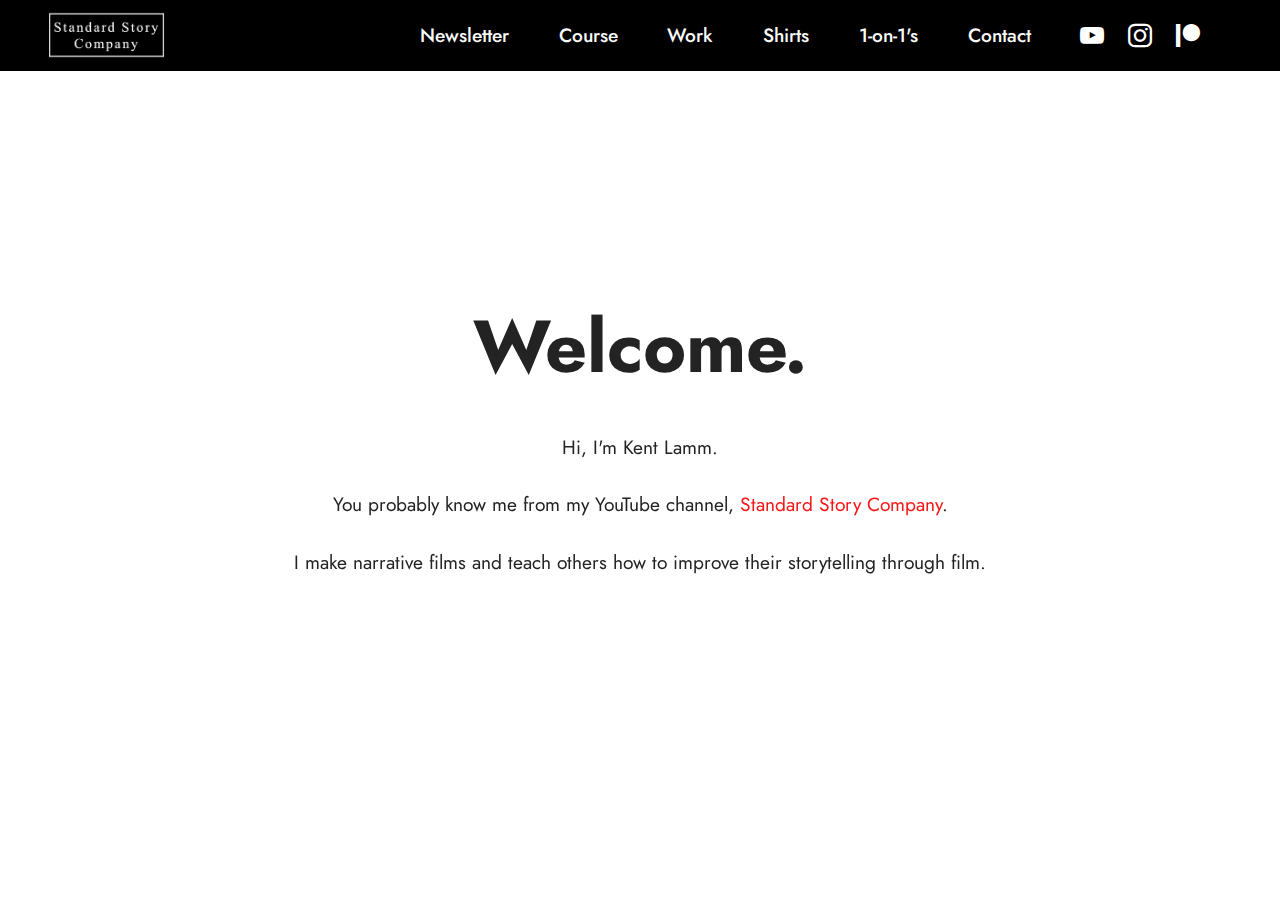
==== index.html @ dcf18b04 "create github pages" ====
<!DOCTYPE html>
<html  >
<head>
  
  <meta charset="UTF-8">
  <meta http-equiv="X-UA-Compatible" content="IE=edge">
  
  <meta name="twitter:card" content="summary_large_image"/>
  <meta name="twitter:image:src" content="assets/images/index-meta.gif">
  <meta property="og:image" content="assets/images/index-meta.gif">
  <meta name="twitter:title" content="Standard Story Company">
  <meta name="viewport" content="width=device-width, initial-scale=1, minimum-scale=1">
  <link rel="shortcut icon" href="assets/images/ssc-box-small-32x32.png" type="image/x-icon">
  <meta name="description" content="The home of Standard Story Company.">
  
  
  <title>Standard Story Company</title>
  <link rel="stylesheet" href="assets/bootstrap/css/bootstrap.min.css">
  <link rel="stylesheet" href="assets/bootstrap/css/bootstrap-grid.min.css">
  <link rel="stylesheet" href="assets/bootstrap/css/bootstrap-reboot.min.css">
  <link rel="stylesheet" href="assets/parallax/jarallax.css">
  <link rel="stylesheet" href="assets/dropdown/css/style.css">
  <link rel="stylesheet" href="assets/socicon/css/styles.css">
  <link rel="stylesheet" href="assets/theme/css/style.css">
  <link rel="preload" href="https://fonts.googleapis.com/css?family=Jost:100,200,300,400,500,600,700,800,900,100i,200i,300i,400i,500i,600i,700i,800i,900i&display=swap" as="style" onload="this.onload=null;this.rel='stylesheet'">
  <noscript><link rel="stylesheet" href="https://fonts.googleapis.com/css?family=Jost:100,200,300,400,500,600,700,800,900,100i,200i,300i,400i,500i,600i,700i,800i,900i&display=swap"></noscript>
  <link rel="preload" as="style" href="assets/mobirise/css/mbr-additional.css"><link rel="stylesheet" href="assets/mobirise/css/mbr-additional.css" type="text/css">

  
  
  
</head>
<body>

<!-- Analytics -->
<!-- Google tag (gtag.js) -->
<script async src="https://www.googletagmanager.com/gtag/js?id=G-VCVW3DSCJ8"></script>
<script>
  window.dataLayer = window.dataLayer || [];
  function gtag(){dataLayer.push(arguments);}
  gtag('js', new Date());

  gtag('config', 'G-VCVW3DSCJ8');
</script>
<!-- /Analytics -->


  
  <section data-bs-version="5.1" class="menu menu1 cid-tAG5fo3xKn" once="menu" id="menu1-1m">
    

    <nav class="navbar navbar-dropdown navbar-fixed-top navbar-expand-lg">
        <div class="container-fluid">
            <div class="navbar-brand">
                <span class="navbar-logo">
                    <a href="index.html">
                        <img src="assets/images/standard-story-co-mobirise-png-2-256x105.png" alt="" style="height: 3rem;">
                    </a>
                </span>
                
            </div>
            <button class="navbar-toggler" type="button" data-toggle="collapse" data-bs-toggle="collapse" data-target="#navbarSupportedContent" data-bs-target="#navbarSupportedContent" aria-controls="navbarNavAltMarkup" aria-expanded="false" aria-label="Toggle navigation">
                <div class="hamburger">
                    <span></span>
                    <span></span>
                    <span></span>
                    <span></span>
                </div>
            </button>
            <div class="collapse navbar-collapse" id="navbarSupportedContent">
                <ul class="navbar-nav nav-dropdown nav-right" data-app-modern-menu="true"><li class="nav-item"><a class="nav-link link text-white text-primary display-7" href="newsletter.html">Newsletter</a></li><li class="nav-item"><a class="nav-link link text-white text-primary display-7" href="wrapped.html">Course</a></li><li class="nav-item"><a class="nav-link link text-white text-primary display-7" href="work.html">Work</a></li><li class="nav-item"><a class="nav-link link text-white text-primary display-7" href="shop.html">Shirts</a></li><li class="nav-item"><a class="nav-link link text-white text-primary display-7" href="consultations.html">1-on-1's</a></li>
                    <li class="nav-item"><a class="nav-link link text-white text-primary display-7" href="contact.html">Contact</a>
                    </li></ul>
                <div class="icons-menu">
                    <a class="iconfont-wrapper" href="https://www.youtube.com/@standardstoryco" target="_blank">
                        <span class="p-2 mbr-iconfont socicon-youtube socicon"></span>
                    </a>
                    <a class="iconfont-wrapper" href="https://www.instagram.com/standardstoryco" target="_blank">
                        <span class="p-2 mbr-iconfont socicon-instagram socicon"></span>
                    </a>
                    <a class="iconfont-wrapper" href="https://www.patreon.com/standardstoryco" target="_blank">
                        <span class="p-2 mbr-iconfont socicon-patreon socicon"></span>
                    </a>
                    
                </div>
                
            </div>
        </div>
    </nav>
</section>

<section data-bs-version="5.1" class="header1 cid-s48MCQYojq mbr-fullscreen mbr-parallax-background" id="header1-f">

    

    <div class="mbr-overlay" style="opacity: 0.8; background-color: rgb(255, 255, 255);"></div>

    <div class="align-center container">
        <div class="row justify-content-center">
            <div class="col-12 col-lg-12">
                <h1 class="mbr-section-title mbr-fonts-style mb-3 display-1"><strong>Welcome.</strong></h1>
                
                <p class="mbr-text mbr-fonts-style display-7"><br>Hi, I'm Kent Lamm. <br><br>You probably know me from my YouTube channel, <a href="https://www.youtube.com/@standardstoryco" class="text-secondary" target="_blank">Standard Story Company</a>.<br><br>I make narrative films and teach others how to improve their storytelling through film.<br></p>
                
            </div>
        </div>
    </div>
</section><section><a href="https://mobiri.se"></a><a href="https://mobiri.se"></a></section><script src="assets/bootstrap/js/bootstrap.bundle.min.js"></script>  <script src="assets/parallax/jarallax.js"></script>  <script src="assets/smoothscroll/smooth-scroll.js"></script>  <script src="assets/ytplayer/index.js"></script>  <script src="assets/dropdown/js/navbar-dropdown.js"></script>  <script src="assets/theme/js/script.js"></script>  
  
  
</body>
</html>
---- assets/parallax/jarallax.css ----
.jarallax {
    position: relative;
    z-index: 0;
}
.jarallax > .jarallax-img {
    position: absolute;
    object-fit: cover;
    /* support for plugin https://github.com/bfred-it/object-fit-images */
    font-family: 'object-fit: cover;';
    top: 0;
    left: 0;
    width: 100%;
    height: 100%;
    z-index: -1;
}
---- assets/dropdown/css/style.css ----
.navbar-dropdown {
  left: 0;
  padding: 0;
  position: absolute;
  right: 0;
  top: 0;
  transition: all 0.45s ease;
  z-index: 1030;
  background: #282828; }
  .navbar-dropdown .navbar-logo {
    margin-right: 0.8rem;
    transition: margin 0.3s ease-in-out;
    vertical-align: middle; }
    .navbar-dropdown .navbar-logo img {
      height: 3.125rem;
      transition: all 0.3s ease-in-out; }
    .navbar-dropdown .navbar-logo.mbr-iconfont {
      font-size: 3.125rem;
      line-height: 3.125rem; }
  .navbar-dropdown .navbar-caption {
    font-weight: 700;
    white-space: normal;
    vertical-align: -4px;
    line-height: 3.125rem !important; }
    .navbar-dropdown .navbar-caption, .navbar-dropdown .navbar-caption:hover {
      color: inherit;
      text-decoration: none; }
  .navbar-dropdown .mbr-iconfont + .navbar-caption {
    vertical-align: -1px; }
  .navbar-dropdown.navbar-fixed-top {
    position: fixed; }
  .navbar-dropdown .navbar-brand span {
    vertical-align: -4px; }
  .navbar-dropdown.bg-color.transparent {
    background: none; }
  .navbar-dropdown.navbar-short .navbar-brand {
    padding: 0.625rem 0; }
    .navbar-dropdown.navbar-short .navbar-brand span {
      vertical-align: -1px; }
  .navbar-dropdown.navbar-short .navbar-caption {
    line-height: 2.375rem !important;
    vertical-align: -2px; }
  .navbar-dropdown.navbar-short .navbar-logo {
    margin-right: 0.5rem; }
    .navbar-dropdown.navbar-short .navbar-logo img {
      height: 2.375rem; }
    .navbar-dropdown.navbar-short .navbar-logo.mbr-iconfont {
      font-size: 2.375rem;
      line-height: 2.375rem; }
  .navbar-dropdown.navbar-short .mbr-table-cell {
    height: 3.625rem; }
  .navbar-dropdown .navbar-close {
    left: 0.6875rem;
    position: fixed;
    top: 0.75rem;
    z-index: 1000; }
  .navbar-dropdown .hamburger-icon {
    content: "";
    display: inline-block;
    vertical-align: middle;
    width: 16px;
    -webkit-box-shadow: 0 -6px 0 1px #282828,0 0 0 1px #282828,0 6px 0 1px #282828;
    -moz-box-shadow: 0 -6px 0 1px #282828,0 0 0 1px #282828,0 6px 0 1px #282828;
    box-shadow: 0 -6px 0 1px #282828,0 0 0 1px #282828,0 6px 0 1px #282828; }

.dropdown-menu .dropdown-toggle[data-toggle="dropdown-submenu"]::after {
  border-bottom: 0.35em solid transparent;
  border-left: 0.35em solid;
  border-right: 0;
  border-top: 0.35em solid transparent;
  margin-left: 0.3rem; }

.dropdown-menu .dropdown-item:focus {
  outline: 0; }

.nav-dropdown {
  font-size: 0.75rem;
  font-weight: 500;
  height: auto !important; }
  .nav-dropdown .nav-btn {
    padding-left: 1rem; }
  .nav-dropdown .link {
    margin: .667em 1.667em;
    font-weight: 500;
    padding: 0;
    transition: color .2s ease-in-out; }
    .nav-dropdown .link.dropdown-toggle {
      margin-right: 2.583em; }
      .nav-dropdown .link.dropdown-toggle::after {
        margin-left: .25rem;
        border-top: 0.35em solid;
        border-right: 0.35em solid transparent;
        border-left: 0.35em solid transparent;
        border-bottom: 0; }
      .nav-dropdown .link.dropdown-toggle[aria-expanded="true"] {
        margin: 0;
        padding: 0.667em 3.263em  0.667em 1.667em; }
  .nav-dropdown .link::after,
  .nav-dropdown .dropdown-item::after {
    color: inherit; }
  .nav-dropdown .btn {
    font-size: 0.75rem;
    font-weight: 700;
    letter-spacing: 0;
    margin-bottom: 0;
    padding-left: 1.25rem;
    padding-right: 1.25rem; }
  .nav-dropdown .dropdown-menu {
    border-radius: 0;
    border: 0;
    left: 0;
    margin: 0;
    padding-bottom: 1.25rem;
    padding-top: 1.25rem;
    position: relative; }
  .nav-dropdown .dropdown-submenu {
    margin-left: 0.125rem;
    top: 0; }
  .nav-dropdown .dropdown-item {
    font-weight: 500;
    line-height: 2;
    padding: 0.3846em 4.615em 0.3846em 1.5385em;
    position: relative;
    transition: color .2s ease-in-out, background-color .2s ease-in-out; }
    .nav-dropdown .dropdown-item::after {
      margin-top: -0.3077em;
      position: absolute;
      right: 1.1538em;
      top: 50%; }
    .nav-dropdown .dropdown-item:focus, .nav-dropdown .dropdown-item:hover {
      background: none; }

@media (max-width: 767px) {
  .nav-dropdown.navbar-toggleable-sm {
    bottom: 0;
    display: none;
    left: 0;
    overflow-x: hidden;
    position: fixed;
    top: 0;
    transform: translateX(-100%);
    -ms-transform: translateX(-100%);
    -webkit-transform: translateX(-100%);
    width: 18.75rem;
    z-index: 999; } }
.nav-dropdown.navbar-toggleable-xl {
  bottom: 0;
  display: none;
  left: 0;
  overflow-x: hidden;
  position: fixed;
  top: 0;
  transform: translateX(-100%);
  -ms-transform: translateX(-100%);
  -webkit-transform: translateX(-100%);
  width: 18.75rem;
  z-index: 999; }

.nav-dropdown-sm {
  display: block !important;
  overflow-x: hidden;
  overflow: auto;
  padding-top: 3.875rem; }
  .nav-dropdown-sm::after {
    content: "";
    display: block;
    height: 3rem;
    width: 100%; }
  .nav-dropdown-sm.collapse.in ~ .navbar-close {
    display: block !important; }
  .nav-dropdown-sm.collapsing, .nav-dropdown-sm.collapse.in {
    transform: translateX(0);
    -ms-transform: translateX(0);
    -webkit-transform: translateX(0);
    transition: all 0.25s ease-out;
    -webkit-transition: all 0.25s ease-out;
    background: #282828; }
  .nav-dropdown-sm.collapsing[aria-expanded="false"] {
    transform: translateX(-100%);
    -ms-transform: translateX(-100%);
    -webkit-transform: translateX(-100%); }
  .nav-dropdown-sm .nav-item {
    display: block;
    margin-left: 0 !important;
    padding-left: 0; }
  .nav-dropdown-sm .link,
  .nav-dropdown-sm .dropdown-item {
    border-top: 1px dotted rgba(255, 255, 255, 0.1);
    font-size: 0.8125rem;
    line-height: 1.6;
    margin: 0 !important;
    padding: 0.875rem 2.4rem 0.875rem 1.5625rem !important;
    position: relative;
    white-space: normal; }
    .nav-dropdown-sm .link:focus, .nav-dropdown-sm .link:hover,
    .nav-dropdown-sm .dropdown-item:focus,
    .nav-dropdown-sm .dropdown-item:hover {
      background: rgba(0, 0, 0, 0.2) !important;
      color: #c0a375; }
  .nav-dropdown-sm .nav-btn {
    position: relative;
    padding: 1.5625rem 1.5625rem 0 1.5625rem; }
    .nav-dropdown-sm .nav-btn::before {
      border-top: 1px dotted rgba(255, 255, 255, 0.1);
      content: "";
      left: 0;
      position: absolute;
      top: 0;
      width: 100%; }
    .nav-dropdown-sm .nav-btn + .nav-btn {
      padding-top: 0.625rem; }
      .nav-dropdown-sm .nav-btn + .nav-btn::before {
        display: none; }
  .nav-dropdown-sm .btn {
    padding: 0.625rem 0; }
  .nav-dropdown-sm .dropdown-toggle[data-toggle="dropdown-submenu"]::after {
    margin-left: .25rem;
    border-top: 0.35em solid;
    border-right: 0.35em solid transparent;
    border-left: 0.35em solid transparent;
    border-bottom: 0; }
  .nav-dropdown-sm .dropdown-toggle[data-toggle="dropdown-submenu"][aria-expanded="true"]::after {
    border-top: 0;
    border-right: 0.35em solid transparent;
    border-left: 0.35em solid transparent;
    border-bottom: 0.35em solid; }
  .nav-dropdown-sm .dropdown-menu {
    margin: 0;
    padding: 0;
    position: relative;
    top: 0;
    left: 0;
    width: 100%;
    border: 0;
    float: none;
    border-radius: 0;
    background: none; }
  .nav-dropdown-sm .dropdown-submenu {
    left: 100%;
    margin-left: 0.125rem;
    margin-top: -1.25rem;
    top: 0; }

.navbar-toggleable-sm .nav-dropdown .dropdown-menu {
  position: absolute; }

.navbar-toggleable-sm .nav-dropdown .dropdown-submenu {
  left: 100%;
  margin-left: 0.125rem;
  margin-top: -1.25rem;
  top: 0; }

.navbar-toggleable-sm.opened .nav-dropdown .dropdown-menu {
  position: relative; }

.navbar-toggleable-sm.opened .nav-dropdown .dropdown-submenu {
  left: 0;
  margin-left: 00rem;
  margin-top: 0rem;
  top: 0; }

.is-builder .nav-dropdown.collapsing {
  transition: none !important; }
---- assets/socicon/css/styles.css ----
@charset "UTF-8";

@font-face {
  font-family: 'Socicon';
  src:  url('../fonts/socicon.eot');
  src:  url('../fonts/socicon.eot?#iefix') format('embedded-opentype'),
    url('../fonts/socicon.woff2') format('woff2'),
    url('../fonts/socicon.ttf') format('truetype'),
    url('../fonts/socicon.woff') format('woff'),
    url('../fonts/socicon.svg#socicon') format('svg');
  font-weight: normal;
  font-style: normal;
  font-display: swap;
}

[data-icon]:before {
  font-family: "socicon" !important;
  content: attr(data-icon);
  font-style: normal !important;
  font-weight: normal !important;
  font-variant: normal !important;
  text-transform: none !important;
  speak: none;
  line-height: 1;
  -webkit-font-smoothing: antialiased;
  -moz-osx-font-smoothing: grayscale;
}

[class^="socicon-"], [class*=" socicon-"] {
  /* use !important to prevent issues with browser extensions that change fonts */
  font-family: 'Socicon' !important;
  speak: none;
  font-style: normal;
  font-weight: normal;
  font-variant: normal;
  text-transform: none;
  line-height: 1;

  /* Better Font Rendering =========== */
  -webkit-font-smoothing: antialiased;
  -moz-osx-font-smoothing: grayscale;
}

.socicon-eitaa:before {
  content: "\e97c";
}
.socicon-soroush:before {
  content: "\e97d";
}
.socicon-bale:before {
  content: "\e97e";
}
.socicon-zazzle:before {
  content: "\e97b";
}
.socicon-society6:before {
  content: "\e97a";
}
.socicon-redbubble:before {
  content: "\e979";
}
.socicon-avvo:before {
  content: "\e978";
}
.socicon-stitcher:before {
  content: "\e977";
}
.socicon-googlehangouts:before {
  content: "\e974";
}
.socicon-dlive:before {
  content: "\e975";
}
.socicon-vsco:before {
  content: "\e976";
}
.socicon-flipboard:before {
  content: "\e973";
}
.socicon-ubuntu:before {
  content: "\e958";
}
.socicon-artstation:before {
  content: "\e959";
}
.socicon-invision:before {
  content: "\e95a";
}
.socicon-torial:before {
  content: "\e95b";
}
.socicon-collectorz:before {
  content: "\e95c";
}
.socicon-seenthis:before {
  content: "\e95d";
}
.socicon-googleplaymusic:before {
  content: "\e95e";
}
.socicon-debian:before {
  content: "\e95f";
}
.socicon-filmfreeway:before {
  content: "\e960";
}
.socicon-gnome:before {
  content: "\e961";
}
.socicon-itchio:before {
  content: "\e962";
}
.socicon-jamendo:before {
  content: "\e963";
}
.socicon-mix:before {
  content: "\e964";
}
.socicon-sharepoint:before {
  content: "\e965";
}
.socicon-tinder:before {
  content: "\e966";
}
.socicon-windguru:before {
  content: "\e967";
}
.socicon-cdbaby:before {
  content: "\e968";
}
.socicon-elementaryos:before {
  content: "\e969";
}
.socicon-stage32:before {
  content: "\e96a";
}
.socicon-tiktok:before {
  content: "\e96b";
}
.socicon-gitter:before {
  content: "\e96c";
}
.socicon-letterboxd:before {
  content: "\e96d";
}
.socicon-threema:before {
  content: "\e96e";
}
.socicon-splice:before {
  content: "\e96f";
}
.socicon-metapop:before {
  content: "\e970";
}
.socicon-naver:before {
  content: "\e971";
}
.socicon-remote:before {
  content: "\e972";
}
.socicon-internet:before {
  content: "\e957";
}
.socicon-moddb:before {
  content: "\e94b";
}
.socicon-indiedb:before {
  content: "\e94c";
}
.socicon-traxsource:before {
  content: "\e94d";
}
.socicon-gamefor:before {
  content: "\e94e";
}
.socicon-pixiv:before {
  content: "\e94f";
}
.socicon-myanimelist:before {
  content: "\e950";
}
.socicon-blackberry:before {
  content: "\e951";
}
.socicon-wickr:before {
  content: "\e952";
}
.socicon-spip:before {
  content: "\e953";
}
.socicon-napster:before {
  content: "\e954";
}
.socicon-beatport:before {
  content: "\e955";
}
.socicon-hackerone:before {
  content: "\e956";
}
.socicon-hackernews:before {
  content: "\e946";
}
.socicon-smashwords:before {
  content: "\e947";
}
.socicon-kobo:before {
  content: "\e948";
}
.socicon-bookbub:before {
  content: "\e949";
}
.socicon-mailru:before {
  content: "\e94a";
}
.socicon-gitlab:before {
  content: "\e945";
}
.socicon-instructables:before {
  content: "\e944";
}
.socicon-portfolio:before {
  content: "\e943";
}
.socicon-codered:before {
  content: "\e940";
}
.socicon-origin:before {
  content: "\e941";
}
.socicon-nextdoor:before {
  content: "\e942";
}
.socicon-udemy:before {
  content: "\e93f";
}
.socicon-livemaster:before {
  content: "\e93e";
}
.socicon-crunchbase:before {
  content: "\e93b";
}
.socicon-homefy:before {
  content: "\e93c";
}
.socicon-calendly:before {
  content: "\e93d";
}
.socicon-realtor:before {
  content: "\e90f";
}
.socicon-tidal:before {
  content: "\e910";
}
.socicon-qobuz:before {
  content: "\e911";
}
.socicon-natgeo:before {
  content: "\e912";
}
.socicon-mastodon:before {
  content: "\e913";
}
.socicon-unsplash:before {
  content: "\e914";
}
.socicon-homeadvisor:before {
  content: "\e915";
}
.socicon-angieslist:before {
  content: "\e916";
}
.socicon-codepen:before {
  content: "\e917";
}
.socicon-slack:before {
  content: "\e918";
}
.socicon-openaigym:before {
  content: "\e919";
}
.socicon-logmein:before {
  content: "\e91a";
}
.socicon-fiverr:before {
  content: "\e91b";
}
.socicon-gotomeeting:before {
  content: "\e91c";
}
.socicon-aliexpress:before {
  content: "\e91d";
}
.socicon-guru:before {
  content: "\e91e";
}
.socicon-appstore:before {
  content: "\e91f";
}
.socicon-homes:before {
  content: "\e920";
}
.socicon-zoom:before {
  content: "\e921";
}
.socicon-alibaba:before {
  content: "\e922";
}
.socicon-craigslist:before {
  content: "\e923";
}
.socicon-wix:before {
  content: "\e924";
}
.socicon-redfin:before {
  content: "\e925";
}
.socicon-googlecalendar:before {
  content: "\e926";
}
.socicon-shopify:before {
  content: "\e927";
}
.socicon-freelancer:before {
  content: "\e928";
}
.socicon-seedrs:before {
  content: "\e929";
}
.socicon-bing:before {
  content: "\e92a";
}
.socicon-doodle:before {
  content: "\e92b";
}
.socicon-bonanza:before {
  content: "\e92c";
}
.socicon-squarespace:before {
  content: "\e92d";
}
.socicon-toptal:before {
  content: "\e92e";
}
.socicon-gust:before {
  content: "\e92f";
}
.socicon-ask:before {
  content: "\e930";
}
.socicon-trulia:before {
  content: "\e931";
}
.socicon-loomly:before {
  content: "\e932";
}
.socicon-ghost:before {
  content: "\e933";
}
.socicon-upwork:before {
  content: "\e934";
}
.socicon-fundable:before {
  content: "\e935";
}
.socicon-booking:before {
  content: "\e936";
}
.socicon-googlemaps:before {
  content: "\e937";
}
.socicon-zillow:before {
  content: "\e938";
}
.socicon-niconico:before {
  content: "\e939";
}
.socicon-toneden:before {
  content: "\e93a";
}
.socicon-augment:before {
  content: "\e908";
}
.socicon-bitbucket:before {
  content: "\e909";
}
.socicon-fyuse:before {
  content: "\e90a";
}
.socicon-yt-gaming:before {
  content: "\e90b";
}
.socicon-sketchfab:before {
  content: "\e90c";
}
.socicon-mobcrush:before {
  content: "\e90d";
}
.socicon-microsoft:before {
  content: "\e90e";
}
.socicon-pandora:before {
  content: "\e907";
}
.socicon-messenger:before {
  content: "\e906";
}
.socicon-gamewisp:before {
  content: "\e905";
}
.socicon-bloglovin:before {
  content: "\e904";
}
.socicon-tunein:before {
  content: "\e903";
}
.socicon-gamejolt:before {
  content: "\e901";
}
.socicon-trello:before {
  content: "\e902";
}
.socicon-spreadshirt:before {
  content: "\e900";
}
.socicon-500px:before {
  content: "\e000";
}
.socicon-8tracks:before {
  content: "\e001";
}
.socicon-airbnb:before {
  content: "\e002";
}
.socicon-alliance:before {
  content: "\e003";
}
.socicon-amazon:before {
  content: "\e004";
}
.socicon-amplement:before {
  content: "\e005";
}
.socicon-android:before {
  content: "\e006";
}
.socicon-angellist:before {
  content: "\e007";
}
.socicon-apple:before {
  content: "\e008";
}
.socicon-appnet:before {
  content: "\e009";
}
.socicon-baidu:before {
  content: "\e00a";
}
.socicon-bandcamp:before {
  content: "\e00b";
}
.socicon-battlenet:before {
  content: "\e00c";
}
.socicon-mixer:before {
  content: "\e00d";
}
.socicon-bebee:before {
  content: "\e00e";
}
.socicon-bebo:before {
  content: "\e00f";
}
.socicon-behance:before {
  content: "\e010";
}
.socicon-blizzard:before {
  content: "\e011";
}
.socicon-blogger:before {
  content: "\e012";
}
.socicon-buffer:before {
  content: "\e013";
}
.socicon-chrome:before {
  content: "\e014";
}
.socicon-coderwall:before {
  content: "\e015";
}
.socicon-curse:before {
  content: "\e016";
}
.socicon-dailymotion:before {
  content: "\e017";
}
.socicon-deezer:before {
  content: "\e018";
}
.socicon-delicious:before {
  content: "\e019";
}
.socicon-deviantart:before {
  content: "\e01a";
}
.socicon-diablo:before {
  content: "\e01b";
}
.socicon-digg:before {
  content: "\e01c";
}
.socicon-discord:before {
  content: "\e01d";
}
.socicon-disqus:before {
  content: "\e01e";
}
.socicon-douban:before {
  content: "\e01f";
}
.socicon-draugiem:before {
  content: "\e020";
}
.socicon-dribbble:before {
  content: "\e021";
}
.socicon-drupal:before {
  content: "\e022";
}
.socicon-ebay:before {
  content: "\e023";
}
.socicon-ello:before {
  content: "\e024";
}
.socicon-endomodo:before {
  content: "\e025";
}
.socicon-envato:before {
  content: "\e026";
}
.socicon-etsy:before {
  content: "\e027";
}
.socicon-facebook:before {
  content: "\e028";
}
.socicon-feedburner:before {
  content: "\e029";
}
.socicon-filmweb:before {
  content: "\e02a";
}
.socicon-firefox:before {
  content: "\e02b";
}
.socicon-flattr:before {
  content: "\e02c";
}
.socicon-flickr:before {
  content: "\e02d";
}
.socicon-formulr:before {
  content: "\e02e";
}
.socicon-forrst:before {
  content: "\e02f";
}
.socicon-foursquare:before {
  content: "\e030";
}
.socicon-friendfeed:before {
  content: "\e031";
}
.socicon-github:before {
  content: "\e032";
}
.socicon-goodreads:before {
  content: "\e033";
}
.socicon-google:before {
  content: "\e034";
}
.socicon-googlescholar:before {
  content: "\e035";
}
.socicon-googlegroups:before {
  content: "\e036";
}
.socicon-googlephotos:before {
  content: "\e037";
}
.socicon-googleplus:before {
  content: "\e038";
}
.socicon-grooveshark:before {
  content: "\e039";
}
.socicon-hackerrank:before {
  content: "\e03a";
}
.socicon-hearthstone:before {
  content: "\e03b";
}
.socicon-hellocoton:before {
  content: "\e03c";
}
.socicon-heroes:before {
  content: "\e03d";
}
.socicon-smashcast:before {
  content: "\e03e";
}
.socicon-horde:before {
  content: "\e03f";
}
.socicon-houzz:before {
  content: "\e040";
}
.socicon-icq:before {
  content: "\e041";
}
.socicon-identica:before {
  content: "\e042";
}
.socicon-imdb:before {
  content: "\e043";
}
.socicon-instagram:before {
  content: "\e044";
}
.socicon-issuu:before {
  content: "\e045";
}
.socicon-istock:before {
  content: "\e046";
}
.socicon-itunes:before {
  content: "\e047";
}
.socicon-keybase:before {
  content: "\e048";
}
.socicon-lanyrd:before {
  content: "\e049";
}
.socicon-lastfm:before {
  content: "\e04a";
}
.socicon-line:before {
  content: "\e04b";
}
.socicon-linkedin:before {
  content: "\e04c";
}
.socicon-livejournal:before {
  content: "\e04d";
}
.socicon-lyft:before {
  content: "\e04e";
}
.socicon-macos:before {
  content: "\e04f";
}
.socicon-mail:before {
  content: "\e050";
}
.socicon-medium:before {
  content: "\e051";
}
.socicon-meetup:before {
  content: "\e052";
}
.socicon-mixcloud:before {
  content: "\e053";
}
.socicon-modelmayhem:before {
  content: "\e054";
}
.socicon-mumble:before {
  content: "\e055";
}
.socicon-myspace:before {
  content: "\e056";
}
.socicon-newsvine:before {
  content: "\e057";
}
.socicon-nintendo:before {
  content: "\e058";
}
.socicon-npm:before {
  content: "\e059";
}
.socicon-odnoklassniki:before {
  content: "\e05a";
}
.socicon-openid:before {
  content: "\e05b";
}
.socicon-opera:before {
  content: "\e05c";
}
.socicon-outlook:before {
  content: "\e05d";
}
.socicon-overwatch:before {
  content: "\e05e";
}
.socicon-patreon:before {
  content: "\e05f";
}
.socicon-paypal:before {
  content: "\e060";
}
.socicon-periscope:before {
  content: "\e061";
}
.socicon-persona:before {
  content: "\e062";
}
.socicon-pinterest:before {
  content: "\e063";
}
.socicon-play:before {
  content: "\e064";
}
.socicon-player:before {
  content: "\e065";
}
.socicon-playstation:before {
  content: "\e066";
}
.socicon-pocket:before {
  content: "\e067";
}
.socicon-qq:before {
  content: "\e068";
}
.socicon-quora:before {
  content: "\e069";
}
.socicon-raidcall:before {
  content: "\e06a";
}
.socicon-ravelry:before {
  content: "\e06b";
}
.socicon-reddit:before {
  content: "\e06c";
}
.socicon-renren:before {
  content: "\e06d";
}
.socicon-researchgate:before {
  content: "\e06e";
}
.socicon-residentadvisor:before {
  content: "\e06f";
}
.socicon-reverbnation:before {
  content: "\e070";
}
.socicon-rss:before {
  content: "\e071";
}
.socicon-sharethis:before {
  content: "\e072";
}
.socicon-skype:before {
  content: "\e073";
}
.socicon-slideshare:before {
  content: "\e074";
}
.socicon-smugmug:before {
  content: "\e075";
}
.socicon-snapchat:before {
  content: "\e076";
}
.socicon-songkick:before {
  content: "\e077";
}
.socicon-soundcloud:before {
  content: "\e078";
}
.socicon-spotify:before {
  content: "\e079";
}
.socicon-stackexchange:before {
  content: "\e07a";
}
.socicon-stackoverflow:before {
  content: "\e07b";
}
.socicon-starcraft:before {
  content: "\e07c";
}
.socicon-stayfriends:before {
  content: "\e07d";
}
.socicon-steam:before {
  content: "\e07e";
}
.socicon-storehouse:before {
  content: "\e07f";
}
.socicon-strava:before {
  content: "\e080";
}
.socicon-streamjar:before {
  content: "\e081";
}
.socicon-stumbleupon:before {
  content: "\e082";
}
.socicon-swarm:before {
  content: "\e083";
}
.socicon-teamspeak:before {
  content: "\e084";
}
.socicon-teamviewer:before {
  content: "\e085";
}
.socicon-technorati:before {
  content: "\e086";
}
.socicon-telegram:before {
  content: "\e087";
}
.socicon-tripadvisor:before {
  content: "\e088";
}
.socicon-tripit:before {
  content: "\e089";
}
.socicon-triplej:before {
  content: "\e08a";
}
.socicon-tumblr:before {
  content: "\e08b";
}
.socicon-twitch:before {
  content: "\e08c";
}
.socicon-twitter:before {
  content: "\e08d";
}
.socicon-uber:before {
  content: "\e08e";
}
.socicon-ventrilo:before {
  content: "\e08f";
}
.socicon-viadeo:before {
  content: "\e090";
}
.socicon-viber:before {
  content: "\e091";
}
.socicon-viewbug:before {
  content: "\e092";
}
.socicon-vimeo:before {
  content: "\e093";
}
.socicon-vine:before {
  content: "\e094";
}
.socicon-vkontakte:before {
  content: "\e095";
}
.socicon-warcraft:before {
  content: "\e096";
}
.socicon-wechat:before {
  content: "\e097";
}
.socicon-weibo:before {
  content: "\e098";
}
.socicon-whatsapp:before {
  content: "\e099";
}
.socicon-wikipedia:before {
  content: "\e09a";
}
.socicon-windows:before {
  content: "\e09b";
}
.socicon-wordpress:before {
  content: "\e09c";
}
.socicon-wykop:before {
  content: "\e09d";
}
.socicon-xbox:before {
  content: "\e09e";
}
.socicon-xing:before {
  content: "\e09f";
}
.socicon-yahoo:before {
  content: "\e0a0";
}
.socicon-yammer:before {
  content: "\e0a1";
}
.socicon-yandex:before {
  content: "\e0a2";
}
.socicon-yelp:before {
  content: "\e0a3";
}
.socicon-younow:before {
  content: "\e0a4";
}
.socicon-youtube:before {
  content: "\e0a5";
}
.socicon-zapier:before {
  content: "\e0a6";
}
.socicon-zerply:before {
  content: "\e0a7";
}
.socicon-zomato:before {
  content: "\e0a8";
}
.socicon-zynga:before {
  content: "\e0a9";
}
---- assets/theme/css/style.css ----
@charset "UTF-8";
section {
  background-color: #ffffff;
}

body {
  font-style: normal;
  line-height: 1.5;
  font-weight: 400;
  color: #232323;
  position: relative;
}

button {
  background-color: transparent;
  border-color: transparent;
}

section,
.container,
.container-fluid {
  position: relative;
  word-wrap: break-word;
}

a.mbr-iconfont:hover {
  text-decoration: none;
}

.article .lead p,
.article .lead ul,
.article .lead ol,
.article .lead pre,
.article .lead blockquote {
  margin-bottom: 0;
}

a {
  font-style: normal;
  font-weight: 400;
  cursor: pointer;
}
a, a:hover {
  text-decoration: none;
}

.mbr-section-title {
  font-style: normal;
  line-height: 1.3;
}

.mbr-section-subtitle {
  line-height: 1.3;
}

.mbr-text {
  font-style: normal;
  line-height: 1.7;
}

h1,
h2,
h3,
h4,
h5,
h6,
.display-1,
.display-2,
.display-4,
.display-5,
.display-7,
span,
p,
a {
  line-height: 1;
  word-break: break-word;
  word-wrap: break-word;
  font-weight: 400;
}

b,
strong {
  font-weight: bold;
}

input:-webkit-autofill, input:-webkit-autofill:hover, input:-webkit-autofill:focus, input:-webkit-autofill:active {
  transition-delay: 9999s;
  -webkit-transition-property: background-color, color;
  transition-property: background-color, color;
}

textarea[type=hidden] {
  display: none;
}

section {
  background-position: 50% 50%;
  background-repeat: no-repeat;
  background-size: cover;
}
section .mbr-background-video,
section .mbr-background-video-preview {
  position: absolute;
  bottom: 0;
  left: 0;
  right: 0;
  top: 0;
}

.hidden {
  visibility: hidden;
}

.mbr-z-index20 {
  z-index: 20;
}

/*! Base colors */
.mbr-white {
  color: #ffffff;
}

.mbr-black {
  color: #111111;
}

.mbr-bg-white {
  background-color: #ffffff;
}

.mbr-bg-black {
  background-color: #000000;
}

/*! Text-aligns */
.align-left {
  text-align: left;
}

.align-center {
  text-align: center;
}

.align-right {
  text-align: right;
}

/*! Font-weight  */
.mbr-light {
  font-weight: 300;
}

.mbr-regular {
  font-weight: 400;
}

.mbr-semibold {
  font-weight: 500;
}

.mbr-bold {
  font-weight: 700;
}

/*! Media  */
.media-content {
  flex-basis: 100%;
}

.media-container-row {
  display: flex;
  flex-direction: row;
  flex-wrap: wrap;
  justify-content: center;
  align-content: center;
  align-items: start;
}
.media-container-row .media-size-item {
  width: 400px;
}

.media-container-column {
  display: flex;
  flex-direction: column;
  flex-wrap: wrap;
  justify-content: center;
  align-content: center;
  align-items: stretch;
}
.media-container-column > * {
  width: 100%;
}

@media (min-width: 992px) {
  .media-container-row {
    flex-wrap: nowrap;
  }
}
figure {
  margin-bottom: 0;
  overflow: hidden;
}

figure[mbr-media-size] {
  transition: width 0.1s;
}

img,
iframe {
  display: block;
  width: 100%;
}

.card {
  background-color: transparent;
  border: none;
}

.card-box {
  width: 100%;
}

.card-img {
  text-align: center;
  flex-shrink: 0;
  -webkit-flex-shrink: 0;
}

.media {
  max-width: 100%;
  margin: 0 auto;
}

.mbr-figure {
  align-self: center;
}

.media-container > div {
  max-width: 100%;
}

.mbr-figure img,
.card-img img {
  width: 100%;
}

@media (max-width: 991px) {
  .media-size-item {
    width: auto !important;
  }

  .media {
    width: auto;
  }

  .mbr-figure {
    width: 100% !important;
  }
}
/*! Buttons */
.mbr-section-btn {
  margin-left: -0.6rem;
  margin-right: -0.6rem;
  font-size: 0;
}

.btn {
  font-weight: 600;
  border-width: 1px;
  font-style: normal;
  margin: 0.6rem 0.6rem;
  white-space: normal;
  transition: all 0.2s ease-in-out;
  display: inline-flex;
  align-items: center;
  justify-content: center;
  word-break: break-word;
}

.btn-sm {
  font-weight: 600;
  letter-spacing: 0px;
  transition: all 0.3s ease-in-out;
}

.btn-md {
  font-weight: 600;
  letter-spacing: 0px;
  transition: all 0.3s ease-in-out;
}

.btn-lg {
  font-weight: 600;
  letter-spacing: 0px;
  transition: all 0.3s ease-in-out;
}

.btn-form {
  margin: 0;
}
.btn-form:hover {
  cursor: pointer;
}

nav .mbr-section-btn {
  margin-left: 0rem;
  margin-right: 0rem;
}

/*! Btn icon margin */
.btn .mbr-iconfont,
.btn.btn-sm .mbr-iconfont {
  order: 1;
  cursor: pointer;
  margin-left: 0.5rem;
  vertical-align: sub;
}

.btn.btn-md .mbr-iconfont,
.btn.btn-md .mbr-iconfont {
  margin-left: 0.8rem;
}

.mbr-regular {
  font-weight: 400;
}

.mbr-semibold {
  font-weight: 500;
}

.mbr-bold {
  font-weight: 700;
}

[type=submit] {
  -webkit-appearance: none;
}

/*! Full-screen */
.mbr-fullscreen .mbr-overlay {
  min-height: 100vh;
}

.mbr-fullscreen {
  display: flex;
  display: -moz-flex;
  display: -ms-flex;
  display: -o-flex;
  align-items: center;
  min-height: 100vh;
  padding-top: 3rem;
  padding-bottom: 3rem;
}

/*! Map */
.map {
  height: 25rem;
  position: relative;
}
.map iframe {
  width: 100%;
  height: 100%;
}

/*! Scroll to top arrow */
.mbr-arrow-up {
  bottom: 25px;
  right: 90px;
  position: fixed;
  text-align: right;
  z-index: 5000;
  color: #ffffff;
  font-size: 22px;
}

.mbr-arrow-up a {
  background: rgba(0, 0, 0, 0.2);
  border-radius: 50%;
  color: #fff;
  display: inline-block;
  height: 60px;
  width: 60px;
  border: 2px solid #fff;
  outline-style: none !important;
  position: relative;
  text-decoration: none;
  transition: all 0.3s ease-in-out;
  cursor: pointer;
  text-align: center;
}
.mbr-arrow-up a:hover {
  background-color: rgba(0, 0, 0, 0.4);
}
.mbr-arrow-up a i {
  line-height: 60px;
}

.mbr-arrow-up-icon {
  display: block;
  color: #fff;
}

.mbr-arrow-up-icon::before {
  content: "›";
  display: inline-block;
  font-family: serif;
  font-size: 22px;
  line-height: 1;
  font-style: normal;
  position: relative;
  top: 6px;
  left: -4px;
  transform: rotate(-90deg);
}

/*! Arrow Down */
.mbr-arrow {
  position: absolute;
  bottom: 45px;
  left: 50%;
  width: 60px;
  height: 60px;
  cursor: pointer;
  background-color: rgba(80, 80, 80, 0.5);
  border-radius: 50%;
  transform: translateX(-50%);
}
@media (max-width: 767px) {
  .mbr-arrow {
    display: none;
  }
}
.mbr-arrow > a {
  display: inline-block;
  text-decoration: none;
  outline-style: none;
  -webkit-animation: arrowdown 1.7s ease-in-out infinite;
          animation: arrowdown 1.7s ease-in-out infinite;
  color: #ffffff;
}
.mbr-arrow > a > i {
  position: absolute;
  top: -2px;
  left: 15px;
  font-size: 2rem;
}

#scrollToTop a i::before {
  content: "";
  position: absolute;
  display: block;
  border-bottom: 2.5px solid #fff;
  border-left: 2.5px solid #fff;
  width: 27.8%;
  height: 27.8%;
  left: 50%;
  top: 51%;
  transform: translateY(-30%) translateX(-50%) rotate(135deg);
}

@keyframes arrowdown {
  0% {
    transform: translateY(0px);
  }
  50% {
    transform: translateY(-5px);
  }
  100% {
    transform: translateY(0px);
  }
}
@-webkit-keyframes arrowdown {
  0% {
    transform: translateY(0px);
  }
  50% {
    transform: translateY(-5px);
  }
  100% {
    transform: translateY(0px);
  }
}
@media (max-width: 500px) {
  .mbr-arrow-up {
    left: 0;
    right: 0;
    text-align: center;
  }
}
/*Gradients animation*/
@keyframes gradient-animation {
  from {
    background-position: 0% 100%;
    -webkit-animation-timing-function: ease-in-out;
            animation-timing-function: ease-in-out;
  }
  to {
    background-position: 100% 0%;
    -webkit-animation-timing-function: ease-in-out;
            animation-timing-function: ease-in-out;
  }
}
@-webkit-keyframes gradient-animation {
  from {
    background-position: 0% 100%;
    -webkit-animation-timing-function: ease-in-out;
            animation-timing-function: ease-in-out;
  }
  to {
    background-position: 100% 0%;
    -webkit-animation-timing-function: ease-in-out;
            animation-timing-function: ease-in-out;
  }
}
.bg-gradient {
  background-size: 200% 200%;
  animation: gradient-animation 5s infinite alternate;
  -webkit-animation: gradient-animation 5s infinite alternate;
}

.menu .navbar-brand {
  display: -webkit-flex;
}
.menu .navbar-brand span {
  display: flex;
  display: -webkit-flex;
}
.menu .navbar-brand .navbar-caption-wrap {
  display: -webkit-flex;
}
.menu .navbar-brand .navbar-logo img {
  display: -webkit-flex;
  width: auto;
}
@media (min-width: 768px) and (max-width: 991px) {
  .menu .navbar-toggleable-sm .navbar-nav {
    display: -ms-flexbox;
  }
}
@media (max-width: 991px) {
  .menu .navbar-collapse {
    max-height: 93.5vh;
  }
  .menu .navbar-collapse.show {
    overflow: auto;
  }
}
@media (min-width: 992px) {
  .menu .navbar-nav.nav-dropdown {
    display: -webkit-flex;
  }
  .menu .navbar-toggleable-sm .navbar-collapse {
    display: -webkit-flex !important;
  }
  .menu .collapsed .navbar-collapse {
    max-height: 93.5vh;
  }
  .menu .collapsed .navbar-collapse.show {
    overflow: auto;
  }
}
@media (max-width: 767px) {
  .menu .navbar-collapse {
    max-height: 80vh;
  }
}

.nav-link .mbr-iconfont {
  margin-right: 0.5rem;
}

.navbar {
  display: -webkit-flex;
  -webkit-flex-wrap: wrap;
  -webkit-align-items: center;
  -webkit-justify-content: space-between;
}

.navbar-collapse {
  -webkit-flex-basis: 100%;
  -webkit-flex-grow: 1;
  -webkit-align-items: center;
}

.nav-dropdown .link {
  padding: 0.667em 1.667em !important;
  margin: 0 !important;
}

.nav {
  display: -webkit-flex;
  -webkit-flex-wrap: wrap;
}

.row {
  display: -webkit-flex;
  -webkit-flex-wrap: wrap;
}

.justify-content-center {
  -webkit-justify-content: center;
}

.form-inline {
  display: -webkit-flex;
}

.card-wrapper {
  -webkit-flex: 1;
}

.carousel-control {
  z-index: 10;
  display: -webkit-flex;
}

.carousel-controls {
  display: -webkit-flex;
}

.media {
  display: -webkit-flex;
}

.form-group:focus {
  outline: none;
}

.jq-selectbox__select {
  padding: 7px 0;
  position: relative;
}

.jq-selectbox__dropdown {
  overflow: hidden;
  border-radius: 10px;
  position: absolute;
  top: 100%;
  left: 0 !important;
  width: 100% !important;
}

.jq-selectbox__trigger-arrow {
  right: 0;
  transform: translateY(-50%);
}

.jq-selectbox li {
  padding: 1.07em 0.5em;
}

input[type=range] {
  padding-left: 0 !important;
  padding-right: 0 !important;
}

.modal-dialog,
.modal-content {
  height: 100%;
}

.modal-dialog .carousel-inner {
  height: calc(100vh - 1.75rem);
}
@media (max-width: 575px) {
  .modal-dialog .carousel-inner {
    height: calc(100vh - 1rem);
  }
}

.carousel-item {
  text-align: center;
}

.carousel-item img {
  margin: auto;
}

.navbar-toggler {
  align-self: flex-start;
  padding: 0.25rem 0.75rem;
  font-size: 1.25rem;
  line-height: 1;
  background: transparent;
  border: 1px solid transparent;
  border-radius: 0.25rem;
}

.navbar-toggler:focus,
.navbar-toggler:hover {
  text-decoration: none;
  box-shadow: none;
}

.navbar-toggler-icon {
  display: inline-block;
  width: 1.5em;
  height: 1.5em;
  vertical-align: middle;
  content: "";
  background: no-repeat center center;
  background-size: 100% 100%;
}

.navbar-toggler-left {
  position: absolute;
  left: 1rem;
}

.navbar-toggler-right {
  position: absolute;
  right: 1rem;
}

.card-img {
  width: auto;
}

.menu .navbar.collapsed:not(.beta-menu) {
  flex-direction: column;
}

.carousel-item.active,
.carousel-item-next,
.carousel-item-prev {
  display: flex;
}

.note-air-layout .dropup .dropdown-menu,
.note-air-layout .navbar-fixed-bottom .dropdown .dropdown-menu {
  bottom: initial !important;
}

html,
body {
  height: auto;
  min-height: 100vh;
}

.dropup .dropdown-toggle::after {
  display: none;
}

.form-asterisk {
  font-family: initial;
  position: absolute;
  top: -2px;
  font-weight: normal;
}

.form-control-label {
  position: relative;
  cursor: pointer;
  margin-bottom: 0.357em;
  padding: 0;
}

.alert {
  color: #ffffff;
  border-radius: 0;
  border: 0;
  font-size: 1.1rem;
  line-height: 1.5;
  margin-bottom: 1.875rem;
  padding: 1.25rem;
  position: relative;
  text-align: center;
}
.alert.alert-form::after {
  background-color: inherit;
  bottom: -7px;
  content: "";
  display: block;
  height: 14px;
  left: 50%;
  margin-left: -7px;
  position: absolute;
  transform: rotate(45deg);
  width: 14px;
}

.form-control {
  background-color: #ffffff;
  background-clip: border-box;
  color: #232323;
  line-height: 1rem !important;
  height: auto;
  padding: 0.6rem 1.2rem;
  transition: border-color 0.25s ease 0s;
  border: 1px solid transparent !important;
  border-radius: 4px;
  box-shadow: rgba(0, 0, 0, 0.07) 0px 1px 1px 0px, rgba(0, 0, 0, 0.07) 0px 1px 3px 0px, rgba(0, 0, 0, 0.03) 0px 0px 0px 1px;
}
.form-active .form-control:invalid {
  border-color: red;
}

form .row {
  margin-left: -0.6rem;
  margin-right: -0.6rem;
}
form .row [class*=col] {
  padding-left: 0.6rem;
  padding-right: 0.6rem;
}

form .mbr-section-btn {
  margin: 0;
  padding-left: 0.6rem;
  padding-right: 0.6rem;
}

form .btn {
  display: flex;
  padding: 0.6rem 1.2rem;
  margin: 0;
}

form .form-check-input {
  margin-top: 0.5;
}

textarea.form-control {
  line-height: 1.5rem !important;
}

.form-group {
  margin-bottom: 1.2rem;
}

.form-control,
form .btn {
  min-height: 48px;
}

.gdpr-block label span.textGDPR input[name=gdpr] {
  top: 7px;
}

.form-control:focus {
  box-shadow: none;
}

:focus {
  outline: none;
}

.mbr-overlay {
  background-color: #000;
  bottom: 0;
  left: 0;
  opacity: 0.5;
  position: absolute;
  right: 0;
  top: 0;
  z-index: 0;
  pointer-events: none;
}

blockquote {
  font-style: italic;
  padding: 3rem;
  font-size: 1.09rem;
  position: relative;
  border-left: 3px solid;
}

ul,
ol,
pre,
blockquote {
  margin-bottom: 2.3125rem;
}

.mt-4 {
  margin-top: 2rem !important;
}

.mb-4 {
  margin-bottom: 2rem !important;
}

@media (min-width: 992px) {
  .container {
    padding-left: 16px;
    padding-right: 16px;
  }

  .row {
    margin-left: -16px;
    margin-right: -16px;
  }
  .row > [class*=col] {
    padding-left: 16px;
    padding-right: 16px;
  }
}
@media (min-width: 768px) {
  .container-fluid {
    padding-left: 32px;
    padding-right: 32px;
  }
}
@media (min-width: 768px) and (max-width: 991px) {
  .mbr-container {
    padding-left: 32px;
    padding-right: 32px;
  }
}
@media (max-width: 767px) {
  .mbr-container {
    padding-left: 16px;
    padding-right: 16px;
  }
}
.card-wrapper,
.item-wrapper {
  overflow: hidden;
}

.app-video-wrapper > img {
  opacity: 1;
}

.item {
  position: relative;
}

.dropdown-menu .dropdown-menu {
  left: 100%;
}

.dropdown-item + .dropdown-menu {
  display: none;
}

.dropdown-item:hover + .dropdown-menu,
.dropdown-menu:hover {
  display: block;
}

@media (min-aspect-ratio: 16/9) {
  .mbr-video-foreground {
    height: 300% !important;
    top: -100% !important;
  }
}
@media (max-aspect-ratio: 16/9) {
  .mbr-video-foreground {
    width: 300% !important;
    left: -100% !important;
  }
}.engine {
	position: absolute;
	text-indent: -2400px;
	text-align: center;
	padding: 0;
	top: 0;
	left: -2400px;
}
---- assets/mobirise/css/mbr-additional.css ----
body {
  font-family: Jost;
}
.display-1 {
  font-family: 'Jost', sans-serif;
  font-size: 4.6rem;
  line-height: 1.1;
}
.display-1 > .mbr-iconfont {
  font-size: 5.75rem;
}
.display-2 {
  font-family: 'Jost', sans-serif;
  font-size: 3rem;
  line-height: 1.1;
}
.display-2 > .mbr-iconfont {
  font-size: 3.75rem;
}
.display-4 {
  font-family: 'Jost', sans-serif;
  font-size: 1.1rem;
  line-height: 1.5;
}
.display-4 > .mbr-iconfont {
  font-size: 1.375rem;
}
.display-5 {
  font-family: 'Jost', sans-serif;
  font-size: 2.2rem;
  line-height: 1.5;
}
.display-5 > .mbr-iconfont {
  font-size: 2.75rem;
}
.display-7 {
  font-family: 'Jost', sans-serif;
  font-size: 1.2rem;
  line-height: 1.5;
}
.display-7 > .mbr-iconfont {
  font-size: 1.5rem;
}
/* ---- Fluid typography for mobile devices ---- */
/* 1.4 - font scale ratio ( bootstrap == 1.42857 ) */
/* 100vw - current viewport width */
/* (48 - 20)  48 == 48rem == 768px, 20 == 20rem == 320px(minimal supported viewport) */
/* 0.65 - min scale variable, may vary */
@media (max-width: 992px) {
  .display-1 {
    font-size: 3.68rem;
  }
}
@media (max-width: 768px) {
  .display-1 {
    font-size: 3.22rem;
    font-size: calc( 2.26rem + (4.6 - 2.26) * ((100vw - 20rem) / (48 - 20)));
    line-height: calc( 1.1 * (2.26rem + (4.6 - 2.26) * ((100vw - 20rem) / (48 - 20))));
  }
  .display-2 {
    font-size: 2.4rem;
    font-size: calc( 1.7rem + (3 - 1.7) * ((100vw - 20rem) / (48 - 20)));
    line-height: calc( 1.3 * (1.7rem + (3 - 1.7) * ((100vw - 20rem) / (48 - 20))));
  }
  .display-4 {
    font-size: 0.88rem;
    font-size: calc( 1.0350000000000001rem + (1.1 - 1.0350000000000001) * ((100vw - 20rem) / (48 - 20)));
    line-height: calc( 1.4 * (1.0350000000000001rem + (1.1 - 1.0350000000000001) * ((100vw - 20rem) / (48 - 20))));
  }
  .display-5 {
    font-size: 1.76rem;
    font-size: calc( 1.42rem + (2.2 - 1.42) * ((100vw - 20rem) / (48 - 20)));
    line-height: calc( 1.4 * (1.42rem + (2.2 - 1.42) * ((100vw - 20rem) / (48 - 20))));
  }
  .display-7 {
    font-size: 0.96rem;
    font-size: calc( 1.07rem + (1.2 - 1.07) * ((100vw - 20rem) / (48 - 20)));
    line-height: calc( 1.4 * (1.07rem + (1.2 - 1.07) * ((100vw - 20rem) / (48 - 20))));
  }
}
/* Buttons */
.btn {
  padding: 0.6rem 1.2rem;
  border-radius: 4px;
}
.btn-sm {
  padding: 0.6rem 1.2rem;
  border-radius: 4px;
}
.btn-md {
  padding: 0.6rem 1.2rem;
  border-radius: 4px;
}
.btn-lg {
  padding: 1rem 2.6rem;
  border-radius: 4px;
}
.bg-primary {
  background-color: #fccd07 !important;
}
.bg-success {
  background-color: #40b0bf !important;
}
.bg-info {
  background-color: #47b5ed !important;
}
.bg-warning {
  background-color: #ffe161 !important;
}
.bg-danger {
  background-color: #ff9966 !important;
}
.btn-primary,
.btn-primary:active {
  background-color: #fccd07 !important;
  border-color: #fccd07 !important;
  color: #040300 !important;
  box-shadow: 0 2px 2px 0 rgba(0, 0, 0, 0.2);
}
.btn-primary:hover,
.btn-primary:focus,
.btn-primary.focus,
.btn-primary.active {
  color: #ffffff !important;
  background-color: #aa8a02 !important;
  border-color: #aa8a02 !important;
  box-shadow: 0 2px 5px 0 rgba(0, 0, 0, 0.2);
}
.btn-primary.disabled,
.btn-primary:disabled {
  color: #040300 !important;
  background-color: #aa8a02 !important;
  border-color: #aa8a02 !important;
}
.btn-secondary,
.btn-secondary:active {
  background-color: #f71717 !important;
  border-color: #f71717 !important;
  color: #ffffff !important;
  box-shadow: 0 2px 2px 0 rgba(0, 0, 0, 0.2);
}
.btn-secondary:hover,
.btn-secondary:focus,
.btn-secondary.focus,
.btn-secondary.active {
  color: #ffffff !important;
  background-color: #b10606 !important;
  border-color: #b10606 !important;
  box-shadow: 0 2px 5px 0 rgba(0, 0, 0, 0.2);
}
.btn-secondary.disabled,
.btn-secondary:disabled {
  color: #ffffff !important;
  background-color: #b10606 !important;
  border-color: #b10606 !important;
}
.btn-info,
.btn-info:active {
  background-color: #47b5ed !important;
  border-color: #47b5ed !important;
  color: #ffffff !important;
  box-shadow: 0 2px 2px 0 rgba(0, 0, 0, 0.2);
}
.btn-info:hover,
.btn-info:focus,
.btn-info.focus,
.btn-info.active {
  color: #ffffff !important;
  background-color: #148cca !important;
  border-color: #148cca !important;
  box-shadow: 0 2px 5px 0 rgba(0, 0, 0, 0.2);
}
.btn-info.disabled,
.btn-info:disabled {
  color: #ffffff !important;
  background-color: #148cca !important;
  border-color: #148cca !important;
}
.btn-success,
.btn-success:active {
  background-color: #40b0bf !important;
  border-color: #40b0bf !important;
  color: #ffffff !important;
  box-shadow: 0 2px 2px 0 rgba(0, 0, 0, 0.2);
}
.btn-success:hover,
.btn-success:focus,
.btn-success.focus,
.btn-success.active {
  color: #ffffff !important;
  background-color: #2a747e !important;
  border-color: #2a747e !important;
  box-shadow: 0 2px 5px 0 rgba(0, 0, 0, 0.2);
}
.btn-success.disabled,
.btn-success:disabled {
  color: #ffffff !important;
  background-color: #2a747e !important;
  border-color: #2a747e !important;
}
.btn-warning,
.btn-warning:active {
  background-color: #ffe161 !important;
  border-color: #ffe161 !important;
  color: #614f00 !important;
  box-shadow: 0 2px 2px 0 rgba(0, 0, 0, 0.2);
}
.btn-warning:hover,
.btn-warning:focus,
.btn-warning.focus,
.btn-warning.active {
  color: #0a0800 !important;
  background-color: #ffd10a !important;
  border-color: #ffd10a !important;
  box-shadow: 0 2px 5px 0 rgba(0, 0, 0, 0.2);
}
.btn-warning.disabled,
.btn-warning:disabled {
  color: #614f00 !important;
  background-color: #ffd10a !important;
  border-color: #ffd10a !important;
}
.btn-danger,
.btn-danger:active {
  background-color: #ff9966 !important;
  border-color: #ff9966 !important;
  color: #ffffff !important;
  box-shadow: 0 2px 2px 0 rgba(0, 0, 0, 0.2);
}
.btn-danger:hover,
.btn-danger:focus,
.btn-danger.focus,
.btn-danger.active {
  color: #ffffff !important;
  background-color: #ff5f0f !important;
  border-color: #ff5f0f !important;
  box-shadow: 0 2px 5px 0 rgba(0, 0, 0, 0.2);
}
.btn-danger.disabled,
.btn-danger:disabled {
  color: #ffffff !important;
  background-color: #ff5f0f !important;
  border-color: #ff5f0f !important;
}
.btn-white,
.btn-white:active {
  background-color: #fafafa !important;
  border-color: #fafafa !important;
  color: #7a7a7a !important;
  box-shadow: 0 2px 2px 0 rgba(0, 0, 0, 0.2);
}
.btn-white:hover,
.btn-white:focus,
.btn-white.focus,
.btn-white.active {
  color: #4f4f4f !important;
  background-color: #cfcfcf !important;
  border-color: #cfcfcf !important;
  box-shadow: 0 2px 5px 0 rgba(0, 0, 0, 0.2);
}
.btn-white.disabled,
.btn-white:disabled {
  color: #7a7a7a !important;
  background-color: #cfcfcf !important;
  border-color: #cfcfcf !important;
}
.btn-black,
.btn-black:active {
  background-color: #232323 !important;
  border-color: #232323 !important;
  color: #ffffff !important;
  box-shadow: 0 2px 2px 0 rgba(0, 0, 0, 0.2);
}
.btn-black:hover,
.btn-black:focus,
.btn-black.focus,
.btn-black.active {
  color: #ffffff !important;
  background-color: #000000 !important;
  border-color: #000000 !important;
  box-shadow: 0 2px 5px 0 rgba(0, 0, 0, 0.2);
}
.btn-black.disabled,
.btn-black:disabled {
  color: #ffffff !important;
  background-color: #000000 !important;
  border-color: #000000 !important;
}
.btn-primary-outline,
.btn-primary-outline:active {
  background-color: transparent !important;
  border-color: transparent;
  color: #fccd07;
}
.btn-primary-outline:hover,
.btn-primary-outline:focus,
.btn-primary-outline.focus,
.btn-primary-outline.active {
  color: #aa8a02 !important;
  background-color: transparent!important;
  border-color: transparent!important;
  box-shadow: none!important;
}
.btn-primary-outline.disabled,
.btn-primary-outline:disabled {
  color: #040300 !important;
  background-color: #fccd07 !important;
  border-color: #fccd07 !important;
}
.btn-secondary-outline,
.btn-secondary-outline:active {
  background-color: transparent !important;
  border-color: transparent;
  color: #f71717;
}
.btn-secondary-outline:hover,
.btn-secondary-outline:focus,
.btn-secondary-outline.focus,
.btn-secondary-outline.active {
  color: #b10606 !important;
  background-color: transparent!important;
  border-color: transparent!important;
  box-shadow: none!important;
}
.btn-secondary-outline.disabled,
.btn-secondary-outline:disabled {
  color: #ffffff !important;
  background-color: #f71717 !important;
  border-color: #f71717 !important;
}
.btn-info-outline,
.btn-info-outline:active {
  background-color: transparent !important;
  border-color: transparent;
  color: #47b5ed;
}
.btn-info-outline:hover,
.btn-info-outline:focus,
.btn-info-outline.focus,
.btn-info-outline.active {
  color: #148cca !important;
  background-color: transparent!important;
  border-color: transparent!important;
  box-shadow: none!important;
}
.btn-info-outline.disabled,
.btn-info-outline:disabled {
  color: #ffffff !important;
  background-color: #47b5ed !important;
  border-color: #47b5ed !important;
}
.btn-success-outline,
.btn-success-outline:active {
  background-color: transparent !important;
  border-color: transparent;
  color: #40b0bf;
}
.btn-success-outline:hover,
.btn-success-outline:focus,
.btn-success-outline.focus,
.btn-success-outline.active {
  color: #2a747e !important;
  background-color: transparent!important;
  border-color: transparent!important;
  box-shadow: none!important;
}
.btn-success-outline.disabled,
.btn-success-outline:disabled {
  color: #ffffff !important;
  background-color: #40b0bf !important;
  border-color: #40b0bf !important;
}
.btn-warning-outline,
.btn-warning-outline:active {
  background-color: transparent !important;
  border-color: transparent;
  color: #ffe161;
}
.btn-warning-outline:hover,
.btn-warning-outline:focus,
.btn-warning-outline.focus,
.btn-warning-outline.active {
  color: #ffd10a !important;
  background-color: transparent!important;
  border-color: transparent!important;
  box-shadow: none!important;
}
.btn-warning-outline.disabled,
.btn-warning-outline:disabled {
  color: #614f00 !important;
  background-color: #ffe161 !important;
  border-color: #ffe161 !important;
}
.btn-danger-outline,
.btn-danger-outline:active {
  background-color: transparent !important;
  border-color: transparent;
  color: #ff9966;
}
.btn-danger-outline:hover,
.btn-danger-outline:focus,
.btn-danger-outline.focus,
.btn-danger-outline.active {
  color: #ff5f0f !important;
  background-color: transparent!important;
  border-color: transparent!important;
  box-shadow: none!important;
}
.btn-danger-outline.disabled,
.btn-danger-outline:disabled {
  color: #ffffff !important;
  background-color: #ff9966 !important;
  border-color: #ff9966 !important;
}
.btn-black-outline,
.btn-black-outline:active {
  background-color: transparent !important;
  border-color: transparent;
  color: #232323;
}
.btn-black-outline:hover,
.btn-black-outline:focus,
.btn-black-outline.focus,
.btn-black-outline.active {
  color: #000000 !important;
  background-color: transparent!important;
  border-color: transparent!important;
  box-shadow: none!important;
}
.btn-black-outline.disabled,
.btn-black-outline:disabled {
  color: #ffffff !important;
  background-color: #232323 !important;
  border-color: #232323 !important;
}
.btn-white-outline,
.btn-white-outline:active {
  background-color: transparent !important;
  border-color: transparent;
  color: #fafafa;
}
.btn-white-outline:hover,
.btn-white-outline:focus,
.btn-white-outline.focus,
.btn-white-outline.active {
  color: #cfcfcf !important;
  background-color: transparent!important;
  border-color: transparent!important;
  box-shadow: none!important;
}
.btn-white-outline.disabled,
.btn-white-outline:disabled {
  color: #7a7a7a !important;
  background-color: #fafafa !important;
  border-color: #fafafa !important;
}
.text-primary {
  color: #fccd07 !important;
}
.text-secondary {
  color: #f71717 !important;
}
.text-success {
  color: #40b0bf !important;
}
.text-info {
  color: #47b5ed !important;
}
.text-warning {
  color: #ffe161 !important;
}
.text-danger {
  color: #ff9966 !important;
}
.text-white {
  color: #fafafa !important;
}
.text-black {
  color: #232323 !important;
}
a.text-primary:hover,
a.text-primary:focus,
a.text-primary.active {
  color: #9b7e02 !important;
}
a.text-secondary:hover,
a.text-secondary:focus,
a.text-secondary.active {
  color: #a20606 !important;
}
a.text-success:hover,
a.text-success:focus,
a.text-success.active {
  color: #266a73 !important;
}
a.text-info:hover,
a.text-info:focus,
a.text-info.active {
  color: #1283bc !important;
}
a.text-warning:hover,
a.text-warning:focus,
a.text-warning.active {
  color: #facb00 !important;
}
a.text-danger:hover,
a.text-danger:focus,
a.text-danger.active {
  color: #ff5500 !important;
}
a.text-white:hover,
a.text-white:focus,
a.text-white.active {
  color: #c7c7c7 !important;
}
a.text-black:hover,
a.text-black:focus,
a.text-black.active {
  color: #000000 !important;
}
a[class*="text-"]:not(.nav-link):not(.dropdown-item):not([role]):not(.navbar-caption) {
  position: relative;
  background-image: transparent;
  background-size: 10000px 2px;
  background-repeat: no-repeat;
  background-position: 0px 1.2em;
  background-position: -10000px 1.2em;
}
a[class*="text-"]:not(.nav-link):not(.dropdown-item):not([role]):not(.navbar-caption):hover {
  transition: background-position 2s ease-in-out;
  background-image: linear-gradient(currentColor 50%, currentColor 50%);
  background-position: 0px 1.2em;
}
.nav-tabs .nav-link.active {
  color: #fccd07;
}
.nav-tabs .nav-link:not(.active) {
  color: #232323;
}
.alert-success {
  background-color: #70c770;
}
.alert-info {
  background-color: #47b5ed;
}
.alert-warning {
  background-color: #ffe161;
}
.alert-danger {
  background-color: #ff9966;
}
.mbr-gallery-filter li.active .btn {
  background-color: #fccd07;
  border-color: #fccd07;
  color: #1d1800;
}
.mbr-gallery-filter li.active .btn:focus {
  box-shadow: none;
}
a,
a:hover {
  color: #fccd07;
}
.mbr-plan-header.bg-primary .mbr-plan-subtitle,
.mbr-plan-header.bg-primary .mbr-plan-price-desc {
  color: #fef6d1;
}
.mbr-plan-header.bg-success .mbr-plan-subtitle,
.mbr-plan-header.bg-success .mbr-plan-price-desc {
  color: #a0d8df;
}
.mbr-plan-header.bg-info .mbr-plan-subtitle,
.mbr-plan-header.bg-info .mbr-plan-price-desc {
  color: #ffffff;
}
.mbr-plan-header.bg-warning .mbr-plan-subtitle,
.mbr-plan-header.bg-warning .mbr-plan-price-desc {
  color: #ffffff;
}
.mbr-plan-header.bg-danger .mbr-plan-subtitle,
.mbr-plan-header.bg-danger .mbr-plan-price-desc {
  color: #ffffff;
}
/* Scroll to top button*/
.scrollToTop_wraper {
  display: none;
}
.form-control {
  font-family: 'Jost', sans-serif;
  font-size: 1.1rem;
  line-height: 1.5;
  font-weight: 400;
}
.form-control > .mbr-iconfont {
  font-size: 1.375rem;
}
.form-control:hover,
.form-control:focus {
  box-shadow: rgba(0, 0, 0, 0.07) 0px 1px 1px 0px, rgba(0, 0, 0, 0.07) 0px 1px 3px 0px, rgba(0, 0, 0, 0.03) 0px 0px 0px 1px;
  border-color: #fccd07 !important;
}
.form-control:-webkit-input-placeholder {
  font-family: 'Jost', sans-serif;
  font-size: 1.1rem;
  line-height: 1.5;
  font-weight: 400;
}
.form-control:-webkit-input-placeholder > .mbr-iconfont {
  font-size: 1.375rem;
}
blockquote {
  border-color: #fccd07;
}
/* Forms */
.jq-selectbox li:hover,
.jq-selectbox li.selected {
  background-color: #fccd07;
  color: #000000;
}
.jq-number__spin {
  transition: 0.25s ease;
}
.jq-number__spin:hover {
  border-color: #fccd07;
}
.jq-selectbox .jq-selectbox__trigger-arrow,
.jq-number__spin.minus:after,
.jq-number__spin.plus:after {
  transition: 0.4s;
  border-top-color: #353535;
  border-bottom-color: #353535;
}
.jq-selectbox:hover .jq-selectbox__trigger-arrow,
.jq-number__spin.minus:hover:after,
.jq-number__spin.plus:hover:after {
  border-top-color: #fccd07;
  border-bottom-color: #fccd07;
}
.xdsoft_datetimepicker .xdsoft_calendar td.xdsoft_default,
.xdsoft_datetimepicker .xdsoft_calendar td.xdsoft_current,
.xdsoft_datetimepicker .xdsoft_timepicker .xdsoft_time_box > div > div.xdsoft_current {
  color: #000000 !important;
  background-color: #fccd07 !important;
  box-shadow: none !important;
}
.xdsoft_datetimepicker .xdsoft_calendar td:hover,
.xdsoft_datetimepicker .xdsoft_timepicker .xdsoft_time_box > div > div:hover {
  color: #ffffff !important;
  background: #f71717 !important;
  box-shadow: none !important;
}
.lazy-bg {
  background-image: none !important;
}
.lazy-placeholder:not(section),
.lazy-none {
  display: block;
  position: relative;
  padding-bottom: 56.25%;
  width: 100%;
  height: auto;
}
iframe.lazy-placeholder,
.lazy-placeholder:after {
  content: '';
  position: absolute;
  width: 200px;
  height: 200px;
  background: transparent no-repeat center;
  background-size: contain;
  top: 50%;
  left: 50%;
  transform: translateX(-50%) translateY(-50%);
  background-image: url("data:image/svg+xml;charset=UTF-8,%3csvg width='32' height='32' viewBox='0 0 64 64' xmlns='http://www.w3.org/2000/svg' stroke='%23fccd07' %3e%3cg fill='none' fill-rule='evenodd'%3e%3cg transform='translate(16 16)' stroke-width='2'%3e%3ccircle stroke-opacity='.5' cx='16' cy='16' r='16'/%3e%3cpath d='M32 16c0-9.94-8.06-16-16-16'%3e%3canimateTransform attributeName='transform' type='rotate' from='0 16 16' to='360 16 16' dur='1s' repeatCount='indefinite'/%3e%3c/path%3e%3c/g%3e%3c/g%3e%3c/svg%3e");
}
section.lazy-placeholder:after {
  opacity: 0.5;
}
body {
  overflow-x: hidden;
}
a {
  transition: color 0.6s;
}
.cid-s48MCQYojq {
  background-image: url("../../../assets/images/background1.jpg");
}
.cid-s48MCQYojq .mbr-section-title {
  text-align: center;
}
.cid-s48MCQYojq .mbr-text,
.cid-s48MCQYojq .mbr-section-btn {
  color: #232323;
  text-align: center;
}
@media (max-width: 991px) {
  .cid-s48MCQYojq .mbr-section-title,
  .cid-s48MCQYojq .mbr-section-btn,
  .cid-s48MCQYojq .mbr-text {
    text-align: center;
  }
}
.cid-tAG5fo3xKn {
  z-index: 1000;
  width: 100%;
}
.cid-tAG5fo3xKn nav.navbar {
  position: fixed;
}
.cid-tAG5fo3xKn .dropdown-item:before {
  font-family: Moririse2 !important;
  content: "\e966";
  display: inline-block;
  width: 0;
  position: absolute;
  left: 1rem;
  top: 0.5rem;
  margin-right: 0.5rem;
  line-height: 1;
  font-size: inherit;
  vertical-align: middle;
  text-align: center;
  overflow: hidden;
  transform: scale(0, 1);
  transition: all 0.25s ease-in-out;
}
.cid-tAG5fo3xKn .dropdown-menu {
  padding: 0;
  border-radius: 4px;
  box-shadow: 0 1px 3px 0 rgba(0, 0, 0, 0.1);
}
.cid-tAG5fo3xKn .dropdown-item {
  border-bottom: 1px solid #e6e6e6;
}
.cid-tAG5fo3xKn .dropdown-item:hover,
.cid-tAG5fo3xKn .dropdown-item:focus {
  background: #fccd07 !important;
  color: white !important;
}
.cid-tAG5fo3xKn .dropdown-item:first-child {
  border-top-left-radius: 4px;
  border-top-right-radius: 4px;
}
.cid-tAG5fo3xKn .dropdown-item:last-child {
  border-bottom: none;
  border-bottom-left-radius: 4px;
  border-bottom-right-radius: 4px;
}
.cid-tAG5fo3xKn .nav-dropdown .link {
  padding: 0 0.3em !important;
  margin: 0.667em 1em !important;
}
.cid-tAG5fo3xKn .nav-dropdown .link.dropdown-toggle::after {
  margin-left: 0.5rem;
  margin-top: 0.2rem;
}
.cid-tAG5fo3xKn .nav-link {
  position: relative;
}
.cid-tAG5fo3xKn .container {
  display: flex;
  margin: auto;
}
.cid-tAG5fo3xKn .iconfont-wrapper {
  color: #ffffff !important;
  font-size: 1.5rem;
  padding-right: 0.5rem;
}
.cid-tAG5fo3xKn .dropdown-menu,
.cid-tAG5fo3xKn .navbar.opened {
  background: #000000 !important;
}
.cid-tAG5fo3xKn .nav-item:focus,
.cid-tAG5fo3xKn .nav-link:focus {
  outline: none;
}
.cid-tAG5fo3xKn .dropdown .dropdown-menu .dropdown-item {
  width: auto;
  transition: all 0.25s ease-in-out;
}
.cid-tAG5fo3xKn .dropdown .dropdown-menu .dropdown-item::after {
  right: 0.5rem;
}
.cid-tAG5fo3xKn .dropdown .dropdown-menu .dropdown-item .mbr-iconfont {
  margin-right: 0.5rem;
  vertical-align: sub;
}
.cid-tAG5fo3xKn .dropdown .dropdown-menu .dropdown-item .mbr-iconfont:before {
  display: inline-block;
  transform: scale(1, 1);
  transition: all 0.25s ease-in-out;
}
.cid-tAG5fo3xKn .collapsed .dropdown-menu .dropdown-item:before {
  display: none;
}
.cid-tAG5fo3xKn .collapsed .dropdown .dropdown-menu .dropdown-item {
  padding: 0.235em 1.5em 0.235em 1.5em !important;
  transition: none;
  margin: 0 !important;
}
.cid-tAG5fo3xKn .navbar {
  min-height: 70px;
  transition: all 0.3s;
  border-bottom: 1px solid transparent;
  background: #000000;
}
.cid-tAG5fo3xKn .navbar.opened {
  transition: all 0.3s;
}
.cid-tAG5fo3xKn .navbar .dropdown-item {
  padding: 0.5rem 1.8rem;
}
.cid-tAG5fo3xKn .navbar .navbar-logo img {
  width: auto;
}
.cid-tAG5fo3xKn .navbar .navbar-collapse {
  justify-content: flex-end;
  z-index: 1;
}
.cid-tAG5fo3xKn .navbar.collapsed {
  justify-content: center;
}
.cid-tAG5fo3xKn .navbar.collapsed .nav-item .nav-link::before {
  display: none;
}
.cid-tAG5fo3xKn .navbar.collapsed.opened .dropdown-menu {
  top: 0;
}
@media (min-width: 992px) {
  .cid-tAG5fo3xKn .navbar.collapsed.opened:not(.navbar-short) .navbar-collapse {
    max-height: calc(98.5vh - 3rem);
  }
}
.cid-tAG5fo3xKn .navbar.collapsed .dropdown-menu .dropdown-submenu {
  left: 0 !important;
}
.cid-tAG5fo3xKn .navbar.collapsed .dropdown-menu .dropdown-item:after {
  right: auto;
}
.cid-tAG5fo3xKn .navbar.collapsed .dropdown-menu .dropdown-toggle[data-toggle="dropdown-submenu"]:after {
  margin-left: 0.5rem;
  margin-top: 0.2rem;
  border-top: 0.35em solid;
  border-right: 0.35em solid transparent;
  border-left: 0.35em solid transparent;
  border-bottom: 0;
  top: 41%;
}
.cid-tAG5fo3xKn .navbar.collapsed ul.navbar-nav li {
  margin: auto;
}
.cid-tAG5fo3xKn .navbar.collapsed .dropdown-menu .dropdown-item {
  padding: 0.25rem 1.5rem;
  text-align: center;
}
.cid-tAG5fo3xKn .navbar.collapsed .icons-menu {
  padding-left: 0;
  padding-right: 0;
  padding-top: 0.5rem;
  padding-bottom: 0.5rem;
}
@media (max-width: 991px) {
  .cid-tAG5fo3xKn .navbar .nav-item .nav-link::before {
    display: none;
  }
  .cid-tAG5fo3xKn .navbar.opened .dropdown-menu {
    top: 0;
  }
  .cid-tAG5fo3xKn .navbar .dropdown-menu .dropdown-submenu {
    left: 0 !important;
  }
  .cid-tAG5fo3xKn .navbar .dropdown-menu .dropdown-item:after {
    right: auto;
  }
  .cid-tAG5fo3xKn .navbar .dropdown-menu .dropdown-toggle[data-toggle="dropdown-submenu"]:after {
    margin-left: 0.5rem;
    margin-top: 0.2rem;
    border-top: 0.35em solid;
    border-right: 0.35em solid transparent;
    border-left: 0.35em solid transparent;
    border-bottom: 0;
    top: 40%;
  }
  .cid-tAG5fo3xKn .navbar .navbar-logo img {
    height: 3rem !important;
  }
  .cid-tAG5fo3xKn .navbar ul.navbar-nav li {
    margin: auto;
  }
  .cid-tAG5fo3xKn .navbar .dropdown-menu .dropdown-item {
    padding: 0.25rem 1.5rem !important;
    text-align: center;
  }
  .cid-tAG5fo3xKn .navbar .navbar-brand {
    flex-shrink: initial;
    flex-basis: auto;
    word-break: break-word;
    padding-right: 2rem;
  }
  .cid-tAG5fo3xKn .navbar .navbar-toggler {
    flex-basis: auto;
  }
  .cid-tAG5fo3xKn .navbar .icons-menu {
    padding-left: 0;
    padding-top: 0.5rem;
    padding-bottom: 0.5rem;
  }
}
.cid-tAG5fo3xKn .navbar.navbar-short {
  min-height: 60px;
}
.cid-tAG5fo3xKn .navbar.navbar-short .navbar-logo img {
  height: 2.5rem !important;
}
.cid-tAG5fo3xKn .navbar.navbar-short .navbar-brand {
  min-height: 60px;
  padding: 0;
}
.cid-tAG5fo3xKn .navbar-brand {
  min-height: 70px;
  flex-shrink: 0;
  align-items: center;
  margin-right: 0;
  padding: 10px 0;
  transition: all 0.3s;
  word-break: break-word;
  z-index: 1;
}
.cid-tAG5fo3xKn .navbar-brand .navbar-caption {
  line-height: inherit !important;
}
.cid-tAG5fo3xKn .navbar-brand .navbar-logo a {
  outline: none;
}
.cid-tAG5fo3xKn .dropdown-item.active,
.cid-tAG5fo3xKn .dropdown-item:active {
  background-color: transparent;
}
.cid-tAG5fo3xKn .navbar-expand-lg .navbar-nav .nav-link {
  padding: 0;
}
.cid-tAG5fo3xKn .nav-dropdown .link.dropdown-toggle {
  margin-right: 1.667em;
}
.cid-tAG5fo3xKn .nav-dropdown .link.dropdown-toggle[aria-expanded="true"] {
  margin-right: 0;
  padding: 0.667em 1.667em;
}
.cid-tAG5fo3xKn .navbar.navbar-expand-lg .dropdown .dropdown-menu {
  background: #000000;
}
.cid-tAG5fo3xKn .navbar.navbar-expand-lg .dropdown .dropdown-menu .dropdown-submenu {
  margin: 0;
  left: 100%;
}
.cid-tAG5fo3xKn .navbar .dropdown.open > .dropdown-menu {
  display: block;
}
.cid-tAG5fo3xKn ul.navbar-nav {
  flex-wrap: wrap;
}
.cid-tAG5fo3xKn .navbar-buttons {
  text-align: center;
  min-width: 170px;
}
.cid-tAG5fo3xKn button.navbar-toggler {
  outline: none;
  width: 31px;
  height: 20px;
  cursor: pointer;
  transition: all 0.2s;
  position: relative;
  align-self: center;
}
.cid-tAG5fo3xKn button.navbar-toggler .hamburger span {
  position: absolute;
  right: 0;
  width: 30px;
  height: 2px;
  border-right: 5px;
  background-color: #fccd07;
}
.cid-tAG5fo3xKn button.navbar-toggler .hamburger span:nth-child(1) {
  top: 0;
  transition: all 0.2s;
}
.cid-tAG5fo3xKn button.navbar-toggler .hamburger span:nth-child(2) {
  top: 8px;
  transition: all 0.15s;
}
.cid-tAG5fo3xKn button.navbar-toggler .hamburger span:nth-child(3) {
  top: 8px;
  transition: all 0.15s;
}
.cid-tAG5fo3xKn button.navbar-toggler .hamburger span:nth-child(4) {
  top: 16px;
  transition: all 0.2s;
}
.cid-tAG5fo3xKn nav.opened .hamburger span:nth-child(1) {
  top: 8px;
  width: 0;
  opacity: 0;
  right: 50%;
  transition: all 0.2s;
}
.cid-tAG5fo3xKn nav.opened .hamburger span:nth-child(2) {
  transform: rotate(45deg);
  transition: all 0.25s;
}
.cid-tAG5fo3xKn nav.opened .hamburger span:nth-child(3) {
  transform: rotate(-45deg);
  transition: all 0.25s;
}
.cid-tAG5fo3xKn nav.opened .hamburger span:nth-child(4) {
  top: 8px;
  width: 0;
  opacity: 0;
  right: 50%;
  transition: all 0.2s;
}
.cid-tAG5fo3xKn .navbar-dropdown {
  padding: 0 1rem;
  position: fixed;
}
.cid-tAG5fo3xKn a.nav-link {
  display: flex;
  align-items: center;
  justify-content: center;
}
.cid-tAG5fo3xKn .icons-menu {
  flex-wrap: nowrap;
  display: flex;
  justify-content: center;
  padding-left: 1rem;
  padding-right: 1rem;
  padding-top: 0.3rem;
  text-align: center;
}
@media screen and (-ms-high-contrast: active), (-ms-high-contrast: none) {
  .cid-tAG5fo3xKn .navbar {
    height: 70px;
  }
  .cid-tAG5fo3xKn .navbar.opened {
    height: auto;
  }
  .cid-tAG5fo3xKn .nav-item .nav-link:hover::before {
    width: 175%;
    max-width: calc(100% + 2rem);
    left: -1rem;
  }
}
.cid-tAG5fo3xKn {
  z-index: 1000;
  width: 100%;
}
.cid-tAG5fo3xKn nav.navbar {
  position: fixed;
}
.cid-tAG5fo3xKn .dropdown-item:before {
  font-family: Moririse2 !important;
  content: "\e966";
  display: inline-block;
  width: 0;
  position: absolute;
  left: 1rem;
  top: 0.5rem;
  margin-right: 0.5rem;
  line-height: 1;
  font-size: inherit;
  vertical-align: middle;
  text-align: center;
  overflow: hidden;
  transform: scale(0, 1);
  transition: all 0.25s ease-in-out;
}
.cid-tAG5fo3xKn .dropdown-menu {
  padding: 0;
  border-radius: 4px;
  box-shadow: 0 1px 3px 0 rgba(0, 0, 0, 0.1);
}
.cid-tAG5fo3xKn .dropdown-item {
  border-bottom: 1px solid #e6e6e6;
}
.cid-tAG5fo3xKn .dropdown-item:hover,
.cid-tAG5fo3xKn .dropdown-item:focus {
  background: #fccd07 !important;
  color: white !important;
}
.cid-tAG5fo3xKn .dropdown-item:first-child {
  border-top-left-radius: 4px;
  border-top-right-radius: 4px;
}
.cid-tAG5fo3xKn .dropdown-item:last-child {
  border-bottom: none;
  border-bottom-left-radius: 4px;
  border-bottom-right-radius: 4px;
}
.cid-tAG5fo3xKn .nav-dropdown .link {
  padding: 0 0.3em !important;
  margin: 0.667em 1em !important;
}
.cid-tAG5fo3xKn .nav-dropdown .link.dropdown-toggle::after {
  margin-left: 0.5rem;
  margin-top: 0.2rem;
}
.cid-tAG5fo3xKn .nav-link {
  position: relative;
}
.cid-tAG5fo3xKn .container {
  display: flex;
  margin: auto;
}
.cid-tAG5fo3xKn .iconfont-wrapper {
  color: #ffffff !important;
  font-size: 1.5rem;
  padding-right: 0.5rem;
}
.cid-tAG5fo3xKn .dropdown-menu,
.cid-tAG5fo3xKn .navbar.opened {
  background: #000000 !important;
}
.cid-tAG5fo3xKn .nav-item:focus,
.cid-tAG5fo3xKn .nav-link:focus {
  outline: none;
}
.cid-tAG5fo3xKn .dropdown .dropdown-menu .dropdown-item {
  width: auto;
  transition: all 0.25s ease-in-out;
}
.cid-tAG5fo3xKn .dropdown .dropdown-menu .dropdown-item::after {
  right: 0.5rem;
}
.cid-tAG5fo3xKn .dropdown .dropdown-menu .dropdown-item .mbr-iconfont {
  margin-right: 0.5rem;
  vertical-align: sub;
}
.cid-tAG5fo3xKn .dropdown .dropdown-menu .dropdown-item .mbr-iconfont:before {
  display: inline-block;
  transform: scale(1, 1);
  transition: all 0.25s ease-in-out;
}
.cid-tAG5fo3xKn .collapsed .dropdown-menu .dropdown-item:before {
  display: none;
}
.cid-tAG5fo3xKn .collapsed .dropdown .dropdown-menu .dropdown-item {
  padding: 0.235em 1.5em 0.235em 1.5em !important;
  transition: none;
  margin: 0 !important;
}
.cid-tAG5fo3xKn .navbar {
  min-height: 70px;
  transition: all 0.3s;
  border-bottom: 1px solid transparent;
  background: #000000;
}
.cid-tAG5fo3xKn .navbar.opened {
  transition: all 0.3s;
}
.cid-tAG5fo3xKn .navbar .dropdown-item {
  padding: 0.5rem 1.8rem;
}
.cid-tAG5fo3xKn .navbar .navbar-logo img {
  width: auto;
}
.cid-tAG5fo3xKn .navbar .navbar-collapse {
  justify-content: flex-end;
  z-index: 1;
}
.cid-tAG5fo3xKn .navbar.collapsed {
  justify-content: center;
}
.cid-tAG5fo3xKn .navbar.collapsed .nav-item .nav-link::before {
  display: none;
}
.cid-tAG5fo3xKn .navbar.collapsed.opened .dropdown-menu {
  top: 0;
}
@media (min-width: 992px) {
  .cid-tAG5fo3xKn .navbar.collapsed.opened:not(.navbar-short) .navbar-collapse {
    max-height: calc(98.5vh - 3rem);
  }
}
.cid-tAG5fo3xKn .navbar.collapsed .dropdown-menu .dropdown-submenu {
  left: 0 !important;
}
.cid-tAG5fo3xKn .navbar.collapsed .dropdown-menu .dropdown-item:after {
  right: auto;
}
.cid-tAG5fo3xKn .navbar.collapsed .dropdown-menu .dropdown-toggle[data-toggle="dropdown-submenu"]:after {
  margin-left: 0.5rem;
  margin-top: 0.2rem;
  border-top: 0.35em solid;
  border-right: 0.35em solid transparent;
  border-left: 0.35em solid transparent;
  border-bottom: 0;
  top: 41%;
}
.cid-tAG5fo3xKn .navbar.collapsed ul.navbar-nav li {
  margin: auto;
}
.cid-tAG5fo3xKn .navbar.collapsed .dropdown-menu .dropdown-item {
  padding: 0.25rem 1.5rem;
  text-align: center;
}
.cid-tAG5fo3xKn .navbar.collapsed .icons-menu {
  padding-left: 0;
  padding-right: 0;
  padding-top: 0.5rem;
  padding-bottom: 0.5rem;
}
@media (max-width: 991px) {
  .cid-tAG5fo3xKn .navbar .nav-item .nav-link::before {
    display: none;
  }
  .cid-tAG5fo3xKn .navbar.opened .dropdown-menu {
    top: 0;
  }
  .cid-tAG5fo3xKn .navbar .dropdown-menu .dropdown-submenu {
    left: 0 !important;
  }
  .cid-tAG5fo3xKn .navbar .dropdown-menu .dropdown-item:after {
    right: auto;
  }
  .cid-tAG5fo3xKn .navbar .dropdown-menu .dropdown-toggle[data-toggle="dropdown-submenu"]:after {
    margin-left: 0.5rem;
    margin-top: 0.2rem;
    border-top: 0.35em solid;
    border-right: 0.35em solid transparent;
    border-left: 0.35em solid transparent;
    border-bottom: 0;
    top: 40%;
  }
  .cid-tAG5fo3xKn .navbar .navbar-logo img {
    height: 3rem !important;
  }
  .cid-tAG5fo3xKn .navbar ul.navbar-nav li {
    margin: auto;
  }
  .cid-tAG5fo3xKn .navbar .dropdown-menu .dropdown-item {
    padding: 0.25rem 1.5rem !important;
    text-align: center;
  }
  .cid-tAG5fo3xKn .navbar .navbar-brand {
    flex-shrink: initial;
    flex-basis: auto;
    word-break: break-word;
    padding-right: 2rem;
  }
  .cid-tAG5fo3xKn .navbar .navbar-toggler {
    flex-basis: auto;
  }
  .cid-tAG5fo3xKn .navbar .icons-menu {
    padding-left: 0;
    padding-top: 0.5rem;
    padding-bottom: 0.5rem;
  }
}
.cid-tAG5fo3xKn .navbar.navbar-short {
  min-height: 60px;
}
.cid-tAG5fo3xKn .navbar.navbar-short .navbar-logo img {
  height: 2.5rem !important;
}
.cid-tAG5fo3xKn .navbar.navbar-short .navbar-brand {
  min-height: 60px;
  padding: 0;
}
.cid-tAG5fo3xKn .navbar-brand {
  min-height: 70px;
  flex-shrink: 0;
  align-items: center;
  margin-right: 0;
  padding: 10px 0;
  transition: all 0.3s;
  word-break: break-word;
  z-index: 1;
}
.cid-tAG5fo3xKn .navbar-brand .navbar-caption {
  line-height: inherit !important;
}
.cid-tAG5fo3xKn .navbar-brand .navbar-logo a {
  outline: none;
}
.cid-tAG5fo3xKn .dropdown-item.active,
.cid-tAG5fo3xKn .dropdown-item:active {
  background-color: transparent;
}
.cid-tAG5fo3xKn .navbar-expand-lg .navbar-nav .nav-link {
  padding: 0;
}
.cid-tAG5fo3xKn .nav-dropdown .link.dropdown-toggle {
  margin-right: 1.667em;
}
.cid-tAG5fo3xKn .nav-dropdown .link.dropdown-toggle[aria-expanded="true"] {
  margin-right: 0;
  padding: 0.667em 1.667em;
}
.cid-tAG5fo3xKn .navbar.navbar-expand-lg .dropdown .dropdown-menu {
  background: #000000;
}
.cid-tAG5fo3xKn .navbar.navbar-expand-lg .dropdown .dropdown-menu .dropdown-submenu {
  margin: 0;
  left: 100%;
}
.cid-tAG5fo3xKn .navbar .dropdown.open > .dropdown-menu {
  display: block;
}
.cid-tAG5fo3xKn ul.navbar-nav {
  flex-wrap: wrap;
}
.cid-tAG5fo3xKn .navbar-buttons {
  text-align: center;
  min-width: 170px;
}
.cid-tAG5fo3xKn button.navbar-toggler {
  outline: none;
  width: 31px;
  height: 20px;
  cursor: pointer;
  transition: all 0.2s;
  position: relative;
  align-self: center;
}
.cid-tAG5fo3xKn button.navbar-toggler .hamburger span {
  position: absolute;
  right: 0;
  width: 30px;
  height: 2px;
  border-right: 5px;
  background-color: #fccd07;
}
.cid-tAG5fo3xKn button.navbar-toggler .hamburger span:nth-child(1) {
  top: 0;
  transition: all 0.2s;
}
.cid-tAG5fo3xKn button.navbar-toggler .hamburger span:nth-child(2) {
  top: 8px;
  transition: all 0.15s;
}
.cid-tAG5fo3xKn button.navbar-toggler .hamburger span:nth-child(3) {
  top: 8px;
  transition: all 0.15s;
}
.cid-tAG5fo3xKn button.navbar-toggler .hamburger span:nth-child(4) {
  top: 16px;
  transition: all 0.2s;
}
.cid-tAG5fo3xKn nav.opened .hamburger span:nth-child(1) {
  top: 8px;
  width: 0;
  opacity: 0;
  right: 50%;
  transition: all 0.2s;
}
.cid-tAG5fo3xKn nav.opened .hamburger span:nth-child(2) {
  transform: rotate(45deg);
  transition: all 0.25s;
}
.cid-tAG5fo3xKn nav.opened .hamburger span:nth-child(3) {
  transform: rotate(-45deg);
  transition: all 0.25s;
}
.cid-tAG5fo3xKn nav.opened .hamburger span:nth-child(4) {
  top: 8px;
  width: 0;
  opacity: 0;
  right: 50%;
  transition: all 0.2s;
}
.cid-tAG5fo3xKn .navbar-dropdown {
  padding: 0 1rem;
  position: fixed;
}
.cid-tAG5fo3xKn a.nav-link {
  display: flex;
  align-items: center;
  justify-content: center;
}
.cid-tAG5fo3xKn .icons-menu {
  flex-wrap: nowrap;
  display: flex;
  justify-content: center;
  padding-left: 1rem;
  padding-right: 1rem;
  padding-top: 0.3rem;
  text-align: center;
}
@media screen and (-ms-high-contrast: active), (-ms-high-contrast: none) {
  .cid-tAG5fo3xKn .navbar {
    height: 70px;
  }
  .cid-tAG5fo3xKn .navbar.opened {
    height: auto;
  }
  .cid-tAG5fo3xKn .nav-item .nav-link:hover::before {
    width: 175%;
    max-width: calc(100% + 2rem);
    left: -1rem;
  }
}
.cid-sFGMfPD7iT {
  padding-top: 11rem;
  padding-bottom: 6rem;
  background-image: url("../../../assets/images/will-the-machine-movie-danielle-mathias-158-2000x1334.jpg");
}
.cid-sFGMfPD7iT .mbr-section-title {
  text-align: center;
  color: #ffffff;
}
.cid-sFGMfPD7iT .mbr-text,
.cid-sFGMfPD7iT .mbr-section-btn {
  text-align: center;
  color: #ffffff;
}
.cid-sFGNHRkFsi {
  padding-top: 5rem;
  padding-bottom: 4rem;
  background-image: url("../../../assets/images/background1.jpg");
}
.cid-sFGNHRkFsi .card-wrapper {
  display: flex;
}
@media (max-width: 991px) {
  .cid-sFGNHRkFsi .card-wrapper {
    margin-bottom: 2rem;
  }
}
.cid-sFGNHRkFsi .mbr-iconfont {
  font-size: 4rem;
  color: #000000;
  padding-right: 1.5rem;
}
.cid-sFGThwwRWM {
  padding-top: 5rem;
  padding-bottom: 3rem;
  background-color: #000000;
}
.cid-sFGThwwRWM .mbr-media {
  position: relative;
}
.cid-sFGThwwRWM .mbr-media img {
  width: 100%;
  object-fit: cover;
}
.cid-sFGThwwRWM .icon-wrap {
  left: 50%;
  top: 50%;
  transform: translate(-50%, -50%);
  position: absolute;
}
.cid-sFGThwwRWM .mbr-media span {
  font-size: 6rem;
  transition: all 0.2s;
}
.cid-sFGThwwRWM .modalWindow {
  position: fixed;
  z-index: 5000;
  left: 0;
  top: 0;
  background-color: rgba(61, 61, 61, 0.65);
  width: 100%;
  height: 100%;
}
.cid-sFGThwwRWM .modalWindow .modalWindow-container {
  display: table-cell;
  vertical-align: middle;
}
.cid-sFGThwwRWM .modalWindow .modalWindow-video {
  height: calc(44.9943757vw);
  width: 80vw;
  margin: 0 auto;
}
.cid-sFGThwwRWM .close {
  position: fixed;
  opacity: 0.5;
  font-size: 22px;
  font-weight: 300;
  width: 60px;
  height: 60px;
  border-radius: 50%;
  color: #fff;
  top: 2.5rem;
  right: 2.5rem;
  border: 2px solid #fff;
  text-shadow: none;
  z-index: 5;
  transition: opacity 0.3s ease;
  align-items: center;
  justify-content: center;
  display: flex;
}
.cid-sFGThwwRWM .close:hover {
  opacity: 1;
  background: #000;
  color: #fff;
}
.cid-sFGThwwRWM .mbr-section-title {
  color: #ffffff;
}
.cid-tsqJax1oeE {
  padding-top: 0rem;
  padding-bottom: 3rem;
  background-color: #000000;
}
.cid-sFGNGNNW5A {
  padding-top: 3rem;
  padding-bottom: 2rem;
  background-color: #eeeeee;
}
.cid-sFGNGNNW5A img,
.cid-sFGNGNNW5A .item-img {
  width: 100%;
  height: 100%;
  height: 400px;
  object-fit: cover;
}
.cid-sFGNGNNW5A .item:focus,
.cid-sFGNGNNW5A span:focus {
  outline: none;
}
.cid-sFGNGNNW5A .item {
  cursor: pointer;
  margin-bottom: 2rem;
}
.cid-sFGNGNNW5A .item-wrapper {
  position: relative;
  border-radius: 4px;
  background: #ffffff;
  height: 100%;
  display: flex;
  flex-flow: column nowrap;
}
@media (min-width: 992px) {
  .cid-sFGNGNNW5A .item-wrapper .item-content {
    padding: 2rem;
  }
}
@media (max-width: 991px) {
  .cid-sFGNGNNW5A .item-wrapper .item-content {
    padding: 1rem;
  }
}
.cid-sFGNGNNW5A .mbr-section-btn {
  margin-top: auto !important;
}
.cid-sFGNGNNW5A .mbr-section-title {
  color: #232323;
}
.cid-sFGNGNNW5A .mbr-text,
.cid-sFGNGNNW5A .mbr-section-btn {
  text-align: left;
  color: #5f6366;
}
.cid-sFGNGNNW5A .item-title {
  text-align: left;
}
.cid-sFGNGNNW5A .item-subtitle {
  text-align: left;
}
.cid-tsA6TIZGZi {
  padding-top: 2rem;
  padding-bottom: 2rem;
  background-color: #000000;
}
.cid-sFGOTvnvck {
  padding-top: 6rem;
  padding-bottom: 6rem;
  background-image: url("../../../assets/images/background1.jpg");
}
.cid-sFGOTvnvck .card-wrapper {
  padding-right: 2rem;
}
@media (max-width: 992px) {
  .cid-sFGOTvnvck .card {
    margin-bottom: 2rem!important;
  }
  .cid-sFGOTvnvck .card-wrapper {
    padding: 0 1rem;
  }
}
@media (max-width: 767px) {
  .cid-sFGOTvnvck .link-wrap {
    align-items: center;
  }
}
.cid-sFGOTvnvck .image-wrapper img {
  width: 100%;
  object-fit: cover;
}
.cid-sFGTcFRqw0 {
  padding-top: 3rem;
  padding-bottom: 3rem;
  background-color: #ffffff;
}
.cid-sFGTcFRqw0 .mbr-overlay {
  background-color: #ffffff;
  opacity: 0.4;
}
.cid-sFGTcFRqw0 form .mbr-section-btn {
  text-align: center;
  width: 100%;
}
.cid-sFGTcFRqw0 form .mbr-section-btn .btn {
  display: inline-flex;
}
@media (max-width: 991px) {
  .cid-sFGTcFRqw0 form .mbr-section-btn .btn {
    width: 100%;
  }
}
.cid-sFGTcFRqw0 textarea {
  min-height: 10rem;
}
.cid-sFGVxOqzIN {
  padding-top: 15px;
  padding-bottom: 15px;
  background-color: #232323;
}
.cid-sFGVxOqzIN .media-container-row {
  justify-content: space-between;
  justify-content: center;
}
.cid-sFGVxOqzIN .text-content {
  max-width: 50%;
}
@media (max-width: 768px) {
  .cid-sFGVxOqzIN .text-content {
    max-width: none;
  }
}
.cid-sFGVxOqzIN .mbr-iconfont-social {
  margin: 0.5rem;
  font-size: 32px;
  display: flex;
  border-radius: 50%;
  text-align: center;
  color: #ffffff;
  border: 2px solid #ffffff;
  justify-content: center;
  align-content: center;
  transition: all 0.3s;
}
.cid-sFGVxOqzIN .mbr-iconfont-social:before {
  padding: 0.6rem;
}
.cid-sFGVxOqzIN .mbr-iconfont-social:hover {
  background-color: #ffffff;
  color: #000000;
}
@media (max-width: 768px) {
  .cid-sFGVxOqzIN .icons {
    justify-content: center !important;
  }
  .cid-sFGVxOqzIN .text-content * {
    text-align: center;
  }
}
.cid-sFGVxOqzIN .mbr-section-title {
  color: #ffffff;
}
.cid-sFGVxOqzIN P {
  color: #ffffff;
}
.cid-ttMxh1DAOU {
  padding-top: 7rem;
  padding-bottom: 1rem;
  background-color: #ffffff;
}
.cid-tsAAjRNPMW {
  padding-top: 1rem;
  padding-bottom: 0rem;
  background-color: #ffffff;
}
.cid-tsAAjRNPMW .mbr-fallback-image.disabled {
  display: none;
}
.cid-tsAAjRNPMW .mbr-fallback-image {
  display: block;
  background-size: cover;
  background-position: center center;
  width: 100%;
  height: 100%;
  position: absolute;
  top: 0;
}
.cid-tsAAjRNPMW .video-wrapper iframe {
  width: 100%;
}
.cid-tsAAjRNPMW .mbr-section-title,
.cid-tsAAjRNPMW .mbr-section-subtitle,
.cid-tsAAjRNPMW .mbr-text {
  text-align: center;
}
.cid-tsAAjRNPMW .mbr-section-title {
  text-align: center;
}
.cid-tsAAjRNPMW .mbr-text {
  text-align: center;
}
.cid-tsv6Q43Fro {
  padding-top: 0rem;
  padding-bottom: 6rem;
  background-color: #ffffff;
}
.cid-tsv6Q43Fro .mbr-fallback-image.disabled {
  display: none;
}
.cid-tsv6Q43Fro .mbr-fallback-image {
  display: block;
  background-size: cover;
  background-position: center center;
  width: 100%;
  height: 100%;
  position: absolute;
  top: 0;
}
.cid-tsv6Q43Fro .video-wrapper iframe {
  width: 100%;
}
.cid-tsv6Q43Fro .mbr-section-title,
.cid-tsv6Q43Fro .mbr-section-subtitle,
.cid-tsv6Q43Fro .mbr-text {
  text-align: center;
}
.cid-tsv6RiFfDm {
  padding-top: 0rem;
  padding-bottom: 0rem;
  background-color: #ffffff;
}
.cid-tsv6RiFfDm .mbr-fallback-image.disabled {
  display: none;
}
.cid-tsv6RiFfDm .mbr-fallback-image {
  display: block;
  background-size: cover;
  background-position: center center;
  width: 100%;
  height: 100%;
  position: absolute;
  top: 0;
}
.cid-tsv6RiFfDm .video-wrapper iframe {
  width: 100%;
}
.cid-tsv6RiFfDm .mbr-section-title,
.cid-tsv6RiFfDm .mbr-section-subtitle,
.cid-tsv6RiFfDm .mbr-text {
  text-align: center;
}
.cid-tsv8rGq0tU {
  padding-top: 0rem;
  padding-bottom: 6rem;
  background-color: #ffffff;
}
.cid-tsv8rGq0tU .mbr-fallback-image.disabled {
  display: none;
}
.cid-tsv8rGq0tU .mbr-fallback-image {
  display: block;
  background-size: cover;
  background-position: center center;
  width: 100%;
  height: 100%;
  position: absolute;
  top: 0;
}
.cid-tsv8rGq0tU .video-wrapper iframe {
  width: 100%;
}
.cid-tsv8rGq0tU .mbr-section-title,
.cid-tsv8rGq0tU .mbr-section-subtitle,
.cid-tsv8rGq0tU .mbr-text {
  text-align: center;
}
.cid-tsvekzwgZD {
  padding-top: 15px;
  padding-bottom: 15px;
  background-color: #232323;
}
.cid-tsvekzwgZD .media-container-row {
  justify-content: space-between;
  justify-content: center;
}
.cid-tsvekzwgZD .text-content {
  max-width: 50%;
}
@media (max-width: 768px) {
  .cid-tsvekzwgZD .text-content {
    max-width: none;
  }
}
.cid-tsvekzwgZD .mbr-iconfont-social {
  margin: 0.5rem;
  font-size: 32px;
  display: flex;
  border-radius: 50%;
  text-align: center;
  color: #ffffff;
  border: 2px solid #ffffff;
  justify-content: center;
  align-content: center;
  transition: all 0.3s;
}
.cid-tsvekzwgZD .mbr-iconfont-social:before {
  padding: 0.6rem;
}
.cid-tsvekzwgZD .mbr-iconfont-social:hover {
  background-color: #ffffff;
  color: #000000;
}
@media (max-width: 768px) {
  .cid-tsvekzwgZD .icons {
    justify-content: center !important;
  }
  .cid-tsvekzwgZD .text-content * {
    text-align: center;
  }
}
.cid-tsvekzwgZD .mbr-section-title {
  color: #ffffff;
}
.cid-tsvekzwgZD P {
  color: #ffffff;
}
.cid-tAG5fo3xKn {
  z-index: 1000;
  width: 100%;
}
.cid-tAG5fo3xKn nav.navbar {
  position: fixed;
}
.cid-tAG5fo3xKn .dropdown-item:before {
  font-family: Moririse2 !important;
  content: "\e966";
  display: inline-block;
  width: 0;
  position: absolute;
  left: 1rem;
  top: 0.5rem;
  margin-right: 0.5rem;
  line-height: 1;
  font-size: inherit;
  vertical-align: middle;
  text-align: center;
  overflow: hidden;
  transform: scale(0, 1);
  transition: all 0.25s ease-in-out;
}
.cid-tAG5fo3xKn .dropdown-menu {
  padding: 0;
  border-radius: 4px;
  box-shadow: 0 1px 3px 0 rgba(0, 0, 0, 0.1);
}
.cid-tAG5fo3xKn .dropdown-item {
  border-bottom: 1px solid #e6e6e6;
}
.cid-tAG5fo3xKn .dropdown-item:hover,
.cid-tAG5fo3xKn .dropdown-item:focus {
  background: #fccd07 !important;
  color: white !important;
}
.cid-tAG5fo3xKn .dropdown-item:first-child {
  border-top-left-radius: 4px;
  border-top-right-radius: 4px;
}
.cid-tAG5fo3xKn .dropdown-item:last-child {
  border-bottom: none;
  border-bottom-left-radius: 4px;
  border-bottom-right-radius: 4px;
}
.cid-tAG5fo3xKn .nav-dropdown .link {
  padding: 0 0.3em !important;
  margin: 0.667em 1em !important;
}
.cid-tAG5fo3xKn .nav-dropdown .link.dropdown-toggle::after {
  margin-left: 0.5rem;
  margin-top: 0.2rem;
}
.cid-tAG5fo3xKn .nav-link {
  position: relative;
}
.cid-tAG5fo3xKn .container {
  display: flex;
  margin: auto;
}
.cid-tAG5fo3xKn .iconfont-wrapper {
  color: #ffffff !important;
  font-size: 1.5rem;
  padding-right: 0.5rem;
}
.cid-tAG5fo3xKn .dropdown-menu,
.cid-tAG5fo3xKn .navbar.opened {
  background: #000000 !important;
}
.cid-tAG5fo3xKn .nav-item:focus,
.cid-tAG5fo3xKn .nav-link:focus {
  outline: none;
}
.cid-tAG5fo3xKn .dropdown .dropdown-menu .dropdown-item {
  width: auto;
  transition: all 0.25s ease-in-out;
}
.cid-tAG5fo3xKn .dropdown .dropdown-menu .dropdown-item::after {
  right: 0.5rem;
}
.cid-tAG5fo3xKn .dropdown .dropdown-menu .dropdown-item .mbr-iconfont {
  margin-right: 0.5rem;
  vertical-align: sub;
}
.cid-tAG5fo3xKn .dropdown .dropdown-menu .dropdown-item .mbr-iconfont:before {
  display: inline-block;
  transform: scale(1, 1);
  transition: all 0.25s ease-in-out;
}
.cid-tAG5fo3xKn .collapsed .dropdown-menu .dropdown-item:before {
  display: none;
}
.cid-tAG5fo3xKn .collapsed .dropdown .dropdown-menu .dropdown-item {
  padding: 0.235em 1.5em 0.235em 1.5em !important;
  transition: none;
  margin: 0 !important;
}
.cid-tAG5fo3xKn .navbar {
  min-height: 70px;
  transition: all 0.3s;
  border-bottom: 1px solid transparent;
  background: #000000;
}
.cid-tAG5fo3xKn .navbar.opened {
  transition: all 0.3s;
}
.cid-tAG5fo3xKn .navbar .dropdown-item {
  padding: 0.5rem 1.8rem;
}
.cid-tAG5fo3xKn .navbar .navbar-logo img {
  width: auto;
}
.cid-tAG5fo3xKn .navbar .navbar-collapse {
  justify-content: flex-end;
  z-index: 1;
}
.cid-tAG5fo3xKn .navbar.collapsed {
  justify-content: center;
}
.cid-tAG5fo3xKn .navbar.collapsed .nav-item .nav-link::before {
  display: none;
}
.cid-tAG5fo3xKn .navbar.collapsed.opened .dropdown-menu {
  top: 0;
}
@media (min-width: 992px) {
  .cid-tAG5fo3xKn .navbar.collapsed.opened:not(.navbar-short) .navbar-collapse {
    max-height: calc(98.5vh - 3rem);
  }
}
.cid-tAG5fo3xKn .navbar.collapsed .dropdown-menu .dropdown-submenu {
  left: 0 !important;
}
.cid-tAG5fo3xKn .navbar.collapsed .dropdown-menu .dropdown-item:after {
  right: auto;
}
.cid-tAG5fo3xKn .navbar.collapsed .dropdown-menu .dropdown-toggle[data-toggle="dropdown-submenu"]:after {
  margin-left: 0.5rem;
  margin-top: 0.2rem;
  border-top: 0.35em solid;
  border-right: 0.35em solid transparent;
  border-left: 0.35em solid transparent;
  border-bottom: 0;
  top: 41%;
}
.cid-tAG5fo3xKn .navbar.collapsed ul.navbar-nav li {
  margin: auto;
}
.cid-tAG5fo3xKn .navbar.collapsed .dropdown-menu .dropdown-item {
  padding: 0.25rem 1.5rem;
  text-align: center;
}
.cid-tAG5fo3xKn .navbar.collapsed .icons-menu {
  padding-left: 0;
  padding-right: 0;
  padding-top: 0.5rem;
  padding-bottom: 0.5rem;
}
@media (max-width: 991px) {
  .cid-tAG5fo3xKn .navbar .nav-item .nav-link::before {
    display: none;
  }
  .cid-tAG5fo3xKn .navbar.opened .dropdown-menu {
    top: 0;
  }
  .cid-tAG5fo3xKn .navbar .dropdown-menu .dropdown-submenu {
    left: 0 !important;
  }
  .cid-tAG5fo3xKn .navbar .dropdown-menu .dropdown-item:after {
    right: auto;
  }
  .cid-tAG5fo3xKn .navbar .dropdown-menu .dropdown-toggle[data-toggle="dropdown-submenu"]:after {
    margin-left: 0.5rem;
    margin-top: 0.2rem;
    border-top: 0.35em solid;
    border-right: 0.35em solid transparent;
    border-left: 0.35em solid transparent;
    border-bottom: 0;
    top: 40%;
  }
  .cid-tAG5fo3xKn .navbar .navbar-logo img {
    height: 3rem !important;
  }
  .cid-tAG5fo3xKn .navbar ul.navbar-nav li {
    margin: auto;
  }
  .cid-tAG5fo3xKn .navbar .dropdown-menu .dropdown-item {
    padding: 0.25rem 1.5rem !important;
    text-align: center;
  }
  .cid-tAG5fo3xKn .navbar .navbar-brand {
    flex-shrink: initial;
    flex-basis: auto;
    word-break: break-word;
    padding-right: 2rem;
  }
  .cid-tAG5fo3xKn .navbar .navbar-toggler {
    flex-basis: auto;
  }
  .cid-tAG5fo3xKn .navbar .icons-menu {
    padding-left: 0;
    padding-top: 0.5rem;
    padding-bottom: 0.5rem;
  }
}
.cid-tAG5fo3xKn .navbar.navbar-short {
  min-height: 60px;
}
.cid-tAG5fo3xKn .navbar.navbar-short .navbar-logo img {
  height: 2.5rem !important;
}
.cid-tAG5fo3xKn .navbar.navbar-short .navbar-brand {
  min-height: 60px;
  padding: 0;
}
.cid-tAG5fo3xKn .navbar-brand {
  min-height: 70px;
  flex-shrink: 0;
  align-items: center;
  margin-right: 0;
  padding: 10px 0;
  transition: all 0.3s;
  word-break: break-word;
  z-index: 1;
}
.cid-tAG5fo3xKn .navbar-brand .navbar-caption {
  line-height: inherit !important;
}
.cid-tAG5fo3xKn .navbar-brand .navbar-logo a {
  outline: none;
}
.cid-tAG5fo3xKn .dropdown-item.active,
.cid-tAG5fo3xKn .dropdown-item:active {
  background-color: transparent;
}
.cid-tAG5fo3xKn .navbar-expand-lg .navbar-nav .nav-link {
  padding: 0;
}
.cid-tAG5fo3xKn .nav-dropdown .link.dropdown-toggle {
  margin-right: 1.667em;
}
.cid-tAG5fo3xKn .nav-dropdown .link.dropdown-toggle[aria-expanded="true"] {
  margin-right: 0;
  padding: 0.667em 1.667em;
}
.cid-tAG5fo3xKn .navbar.navbar-expand-lg .dropdown .dropdown-menu {
  background: #000000;
}
.cid-tAG5fo3xKn .navbar.navbar-expand-lg .dropdown .dropdown-menu .dropdown-submenu {
  margin: 0;
  left: 100%;
}
.cid-tAG5fo3xKn .navbar .dropdown.open > .dropdown-menu {
  display: block;
}
.cid-tAG5fo3xKn ul.navbar-nav {
  flex-wrap: wrap;
}
.cid-tAG5fo3xKn .navbar-buttons {
  text-align: center;
  min-width: 170px;
}
.cid-tAG5fo3xKn button.navbar-toggler {
  outline: none;
  width: 31px;
  height: 20px;
  cursor: pointer;
  transition: all 0.2s;
  position: relative;
  align-self: center;
}
.cid-tAG5fo3xKn button.navbar-toggler .hamburger span {
  position: absolute;
  right: 0;
  width: 30px;
  height: 2px;
  border-right: 5px;
  background-color: #fccd07;
}
.cid-tAG5fo3xKn button.navbar-toggler .hamburger span:nth-child(1) {
  top: 0;
  transition: all 0.2s;
}
.cid-tAG5fo3xKn button.navbar-toggler .hamburger span:nth-child(2) {
  top: 8px;
  transition: all 0.15s;
}
.cid-tAG5fo3xKn button.navbar-toggler .hamburger span:nth-child(3) {
  top: 8px;
  transition: all 0.15s;
}
.cid-tAG5fo3xKn button.navbar-toggler .hamburger span:nth-child(4) {
  top: 16px;
  transition: all 0.2s;
}
.cid-tAG5fo3xKn nav.opened .hamburger span:nth-child(1) {
  top: 8px;
  width: 0;
  opacity: 0;
  right: 50%;
  transition: all 0.2s;
}
.cid-tAG5fo3xKn nav.opened .hamburger span:nth-child(2) {
  transform: rotate(45deg);
  transition: all 0.25s;
}
.cid-tAG5fo3xKn nav.opened .hamburger span:nth-child(3) {
  transform: rotate(-45deg);
  transition: all 0.25s;
}
.cid-tAG5fo3xKn nav.opened .hamburger span:nth-child(4) {
  top: 8px;
  width: 0;
  opacity: 0;
  right: 50%;
  transition: all 0.2s;
}
.cid-tAG5fo3xKn .navbar-dropdown {
  padding: 0 1rem;
  position: fixed;
}
.cid-tAG5fo3xKn a.nav-link {
  display: flex;
  align-items: center;
  justify-content: center;
}
.cid-tAG5fo3xKn .icons-menu {
  flex-wrap: nowrap;
  display: flex;
  justify-content: center;
  padding-left: 1rem;
  padding-right: 1rem;
  padding-top: 0.3rem;
  text-align: center;
}
@media screen and (-ms-high-contrast: active), (-ms-high-contrast: none) {
  .cid-tAG5fo3xKn .navbar {
    height: 70px;
  }
  .cid-tAG5fo3xKn .navbar.opened {
    height: auto;
  }
  .cid-tAG5fo3xKn .nav-item .nav-link:hover::before {
    width: 175%;
    max-width: calc(100% + 2rem);
    left: -1rem;
  }
}
.cid-tAG5fo3xKn {
  z-index: 1000;
  width: 100%;
}
.cid-tAG5fo3xKn nav.navbar {
  position: fixed;
}
.cid-tAG5fo3xKn .dropdown-item:before {
  font-family: Moririse2 !important;
  content: "\e966";
  display: inline-block;
  width: 0;
  position: absolute;
  left: 1rem;
  top: 0.5rem;
  margin-right: 0.5rem;
  line-height: 1;
  font-size: inherit;
  vertical-align: middle;
  text-align: center;
  overflow: hidden;
  transform: scale(0, 1);
  transition: all 0.25s ease-in-out;
}
.cid-tAG5fo3xKn .dropdown-menu {
  padding: 0;
  border-radius: 4px;
  box-shadow: 0 1px 3px 0 rgba(0, 0, 0, 0.1);
}
.cid-tAG5fo3xKn .dropdown-item {
  border-bottom: 1px solid #e6e6e6;
}
.cid-tAG5fo3xKn .dropdown-item:hover,
.cid-tAG5fo3xKn .dropdown-item:focus {
  background: #fccd07 !important;
  color: white !important;
}
.cid-tAG5fo3xKn .dropdown-item:first-child {
  border-top-left-radius: 4px;
  border-top-right-radius: 4px;
}
.cid-tAG5fo3xKn .dropdown-item:last-child {
  border-bottom: none;
  border-bottom-left-radius: 4px;
  border-bottom-right-radius: 4px;
}
.cid-tAG5fo3xKn .nav-dropdown .link {
  padding: 0 0.3em !important;
  margin: 0.667em 1em !important;
}
.cid-tAG5fo3xKn .nav-dropdown .link.dropdown-toggle::after {
  margin-left: 0.5rem;
  margin-top: 0.2rem;
}
.cid-tAG5fo3xKn .nav-link {
  position: relative;
}
.cid-tAG5fo3xKn .container {
  display: flex;
  margin: auto;
}
.cid-tAG5fo3xKn .iconfont-wrapper {
  color: #ffffff !important;
  font-size: 1.5rem;
  padding-right: 0.5rem;
}
.cid-tAG5fo3xKn .dropdown-menu,
.cid-tAG5fo3xKn .navbar.opened {
  background: #000000 !important;
}
.cid-tAG5fo3xKn .nav-item:focus,
.cid-tAG5fo3xKn .nav-link:focus {
  outline: none;
}
.cid-tAG5fo3xKn .dropdown .dropdown-menu .dropdown-item {
  width: auto;
  transition: all 0.25s ease-in-out;
}
.cid-tAG5fo3xKn .dropdown .dropdown-menu .dropdown-item::after {
  right: 0.5rem;
}
.cid-tAG5fo3xKn .dropdown .dropdown-menu .dropdown-item .mbr-iconfont {
  margin-right: 0.5rem;
  vertical-align: sub;
}
.cid-tAG5fo3xKn .dropdown .dropdown-menu .dropdown-item .mbr-iconfont:before {
  display: inline-block;
  transform: scale(1, 1);
  transition: all 0.25s ease-in-out;
}
.cid-tAG5fo3xKn .collapsed .dropdown-menu .dropdown-item:before {
  display: none;
}
.cid-tAG5fo3xKn .collapsed .dropdown .dropdown-menu .dropdown-item {
  padding: 0.235em 1.5em 0.235em 1.5em !important;
  transition: none;
  margin: 0 !important;
}
.cid-tAG5fo3xKn .navbar {
  min-height: 70px;
  transition: all 0.3s;
  border-bottom: 1px solid transparent;
  background: #000000;
}
.cid-tAG5fo3xKn .navbar.opened {
  transition: all 0.3s;
}
.cid-tAG5fo3xKn .navbar .dropdown-item {
  padding: 0.5rem 1.8rem;
}
.cid-tAG5fo3xKn .navbar .navbar-logo img {
  width: auto;
}
.cid-tAG5fo3xKn .navbar .navbar-collapse {
  justify-content: flex-end;
  z-index: 1;
}
.cid-tAG5fo3xKn .navbar.collapsed {
  justify-content: center;
}
.cid-tAG5fo3xKn .navbar.collapsed .nav-item .nav-link::before {
  display: none;
}
.cid-tAG5fo3xKn .navbar.collapsed.opened .dropdown-menu {
  top: 0;
}
@media (min-width: 992px) {
  .cid-tAG5fo3xKn .navbar.collapsed.opened:not(.navbar-short) .navbar-collapse {
    max-height: calc(98.5vh - 3rem);
  }
}
.cid-tAG5fo3xKn .navbar.collapsed .dropdown-menu .dropdown-submenu {
  left: 0 !important;
}
.cid-tAG5fo3xKn .navbar.collapsed .dropdown-menu .dropdown-item:after {
  right: auto;
}
.cid-tAG5fo3xKn .navbar.collapsed .dropdown-menu .dropdown-toggle[data-toggle="dropdown-submenu"]:after {
  margin-left: 0.5rem;
  margin-top: 0.2rem;
  border-top: 0.35em solid;
  border-right: 0.35em solid transparent;
  border-left: 0.35em solid transparent;
  border-bottom: 0;
  top: 41%;
}
.cid-tAG5fo3xKn .navbar.collapsed ul.navbar-nav li {
  margin: auto;
}
.cid-tAG5fo3xKn .navbar.collapsed .dropdown-menu .dropdown-item {
  padding: 0.25rem 1.5rem;
  text-align: center;
}
.cid-tAG5fo3xKn .navbar.collapsed .icons-menu {
  padding-left: 0;
  padding-right: 0;
  padding-top: 0.5rem;
  padding-bottom: 0.5rem;
}
@media (max-width: 991px) {
  .cid-tAG5fo3xKn .navbar .nav-item .nav-link::before {
    display: none;
  }
  .cid-tAG5fo3xKn .navbar.opened .dropdown-menu {
    top: 0;
  }
  .cid-tAG5fo3xKn .navbar .dropdown-menu .dropdown-submenu {
    left: 0 !important;
  }
  .cid-tAG5fo3xKn .navbar .dropdown-menu .dropdown-item:after {
    right: auto;
  }
  .cid-tAG5fo3xKn .navbar .dropdown-menu .dropdown-toggle[data-toggle="dropdown-submenu"]:after {
    margin-left: 0.5rem;
    margin-top: 0.2rem;
    border-top: 0.35em solid;
    border-right: 0.35em solid transparent;
    border-left: 0.35em solid transparent;
    border-bottom: 0;
    top: 40%;
  }
  .cid-tAG5fo3xKn .navbar .navbar-logo img {
    height: 3rem !important;
  }
  .cid-tAG5fo3xKn .navbar ul.navbar-nav li {
    margin: auto;
  }
  .cid-tAG5fo3xKn .navbar .dropdown-menu .dropdown-item {
    padding: 0.25rem 1.5rem !important;
    text-align: center;
  }
  .cid-tAG5fo3xKn .navbar .navbar-brand {
    flex-shrink: initial;
    flex-basis: auto;
    word-break: break-word;
    padding-right: 2rem;
  }
  .cid-tAG5fo3xKn .navbar .navbar-toggler {
    flex-basis: auto;
  }
  .cid-tAG5fo3xKn .navbar .icons-menu {
    padding-left: 0;
    padding-top: 0.5rem;
    padding-bottom: 0.5rem;
  }
}
.cid-tAG5fo3xKn .navbar.navbar-short {
  min-height: 60px;
}
.cid-tAG5fo3xKn .navbar.navbar-short .navbar-logo img {
  height: 2.5rem !important;
}
.cid-tAG5fo3xKn .navbar.navbar-short .navbar-brand {
  min-height: 60px;
  padding: 0;
}
.cid-tAG5fo3xKn .navbar-brand {
  min-height: 70px;
  flex-shrink: 0;
  align-items: center;
  margin-right: 0;
  padding: 10px 0;
  transition: all 0.3s;
  word-break: break-word;
  z-index: 1;
}
.cid-tAG5fo3xKn .navbar-brand .navbar-caption {
  line-height: inherit !important;
}
.cid-tAG5fo3xKn .navbar-brand .navbar-logo a {
  outline: none;
}
.cid-tAG5fo3xKn .dropdown-item.active,
.cid-tAG5fo3xKn .dropdown-item:active {
  background-color: transparent;
}
.cid-tAG5fo3xKn .navbar-expand-lg .navbar-nav .nav-link {
  padding: 0;
}
.cid-tAG5fo3xKn .nav-dropdown .link.dropdown-toggle {
  margin-right: 1.667em;
}
.cid-tAG5fo3xKn .nav-dropdown .link.dropdown-toggle[aria-expanded="true"] {
  margin-right: 0;
  padding: 0.667em 1.667em;
}
.cid-tAG5fo3xKn .navbar.navbar-expand-lg .dropdown .dropdown-menu {
  background: #000000;
}
.cid-tAG5fo3xKn .navbar.navbar-expand-lg .dropdown .dropdown-menu .dropdown-submenu {
  margin: 0;
  left: 100%;
}
.cid-tAG5fo3xKn .navbar .dropdown.open > .dropdown-menu {
  display: block;
}
.cid-tAG5fo3xKn ul.navbar-nav {
  flex-wrap: wrap;
}
.cid-tAG5fo3xKn .navbar-buttons {
  text-align: center;
  min-width: 170px;
}
.cid-tAG5fo3xKn button.navbar-toggler {
  outline: none;
  width: 31px;
  height: 20px;
  cursor: pointer;
  transition: all 0.2s;
  position: relative;
  align-self: center;
}
.cid-tAG5fo3xKn button.navbar-toggler .hamburger span {
  position: absolute;
  right: 0;
  width: 30px;
  height: 2px;
  border-right: 5px;
  background-color: #fccd07;
}
.cid-tAG5fo3xKn button.navbar-toggler .hamburger span:nth-child(1) {
  top: 0;
  transition: all 0.2s;
}
.cid-tAG5fo3xKn button.navbar-toggler .hamburger span:nth-child(2) {
  top: 8px;
  transition: all 0.15s;
}
.cid-tAG5fo3xKn button.navbar-toggler .hamburger span:nth-child(3) {
  top: 8px;
  transition: all 0.15s;
}
.cid-tAG5fo3xKn button.navbar-toggler .hamburger span:nth-child(4) {
  top: 16px;
  transition: all 0.2s;
}
.cid-tAG5fo3xKn nav.opened .hamburger span:nth-child(1) {
  top: 8px;
  width: 0;
  opacity: 0;
  right: 50%;
  transition: all 0.2s;
}
.cid-tAG5fo3xKn nav.opened .hamburger span:nth-child(2) {
  transform: rotate(45deg);
  transition: all 0.25s;
}
.cid-tAG5fo3xKn nav.opened .hamburger span:nth-child(3) {
  transform: rotate(-45deg);
  transition: all 0.25s;
}
.cid-tAG5fo3xKn nav.opened .hamburger span:nth-child(4) {
  top: 8px;
  width: 0;
  opacity: 0;
  right: 50%;
  transition: all 0.2s;
}
.cid-tAG5fo3xKn .navbar-dropdown {
  padding: 0 1rem;
  position: fixed;
}
.cid-tAG5fo3xKn a.nav-link {
  display: flex;
  align-items: center;
  justify-content: center;
}
.cid-tAG5fo3xKn .icons-menu {
  flex-wrap: nowrap;
  display: flex;
  justify-content: center;
  padding-left: 1rem;
  padding-right: 1rem;
  padding-top: 0.3rem;
  text-align: center;
}
@media screen and (-ms-high-contrast: active), (-ms-high-contrast: none) {
  .cid-tAG5fo3xKn .navbar {
    height: 70px;
  }
  .cid-tAG5fo3xKn .navbar.opened {
    height: auto;
  }
  .cid-tAG5fo3xKn .nav-item .nav-link:hover::before {
    width: 175%;
    max-width: calc(100% + 2rem);
    left: -1rem;
  }
}
.cid-tDeH8YQJ2x {
  padding-top: 10rem;
  padding-bottom: 3rem;
  background-color: #ffffff;
}
.cid-tDeH8YQJ2x .mbr-overlay {
  background-color: #ffffff;
  opacity: 0.4;
}
.cid-tDeH8YQJ2x form .mbr-section-btn {
  text-align: center;
  width: 100%;
}
.cid-tDeH8YQJ2x form .mbr-section-btn .btn {
  display: inline-flex;
}
@media (max-width: 991px) {
  .cid-tDeH8YQJ2x form .mbr-section-btn .btn {
    width: 100%;
  }
}
.cid-tDeH8YQJ2x textarea {
  min-height: 10rem;
}
.cid-u1yoW7QX2n {
  padding-top: 90px;
  padding-bottom: 90px;
  background-color: #ffffff;
}
.cid-u1yoW7QX2n .showAlerts {
  display: block !important;
}
.cid-u1yoW7QX2n .rowflexrev {
  display: -webkit-flex;
}
.cid-u1yoW7QX2n .title {
  margin-bottom: 2rem;
}
.cid-u1yoW7QX2n .mbr-section-subtitle {
  color: #767676;
}
.cid-u1yoW7QX2n textarea.form-control {
  min-height: 188px;
}
.cid-u1yoW7QX2n LABEL {
  color: #232323;
  display: initial;
}
.cid-u1yoW7QX2n .mbr-section-terms {
  text-align: center;
  color: #232323;
  margin-bottom: 0px;
}
.cid-u1yoW7QX2n .mbr-section-labels {
  color: #232323;
  padding: 0;
  margin-bottom: .357em;
  text-align: left;
}
.cid-u1yoW7QX2n .mbr-section-autorespond {
  text-align: left;
  color: #232323;
  margin-bottom: 0px;
}
.cid-u1yoW7QX2n .mbr-section-gdpr {
  text-align: left;
  color: #232323;
  margin-bottom: 0px;
}
.cid-u1yoW7QX2n .alert {
  margin-bottom: 0;
}
.cid-u1yoW7QX2n .alert-success {
  background-color: #70c770;
}
.cid-u1yoW7QX2n .alert-danger {
  background-color: #ff4a52;
}
.cid-u1yoW7QX2n .btn {
  display: inline-flex;
}
.cid-u1yoW7QX2n .mbr-alert-success {
  text-align: left;
  color: #ffffff;
}
.cid-u1yoW7QX2n .mbr-alert-danger {
  text-align: left;
  color: #ffffff;
}
.cid-tAG5fo3xKn {
  z-index: 1000;
  width: 100%;
}
.cid-tAG5fo3xKn nav.navbar {
  position: fixed;
}
.cid-tAG5fo3xKn .dropdown-item:before {
  font-family: Moririse2 !important;
  content: "\e966";
  display: inline-block;
  width: 0;
  position: absolute;
  left: 1rem;
  top: 0.5rem;
  margin-right: 0.5rem;
  line-height: 1;
  font-size: inherit;
  vertical-align: middle;
  text-align: center;
  overflow: hidden;
  transform: scale(0, 1);
  transition: all 0.25s ease-in-out;
}
.cid-tAG5fo3xKn .dropdown-menu {
  padding: 0;
  border-radius: 4px;
  box-shadow: 0 1px 3px 0 rgba(0, 0, 0, 0.1);
}
.cid-tAG5fo3xKn .dropdown-item {
  border-bottom: 1px solid #e6e6e6;
}
.cid-tAG5fo3xKn .dropdown-item:hover,
.cid-tAG5fo3xKn .dropdown-item:focus {
  background: #fccd07 !important;
  color: white !important;
}
.cid-tAG5fo3xKn .dropdown-item:first-child {
  border-top-left-radius: 4px;
  border-top-right-radius: 4px;
}
.cid-tAG5fo3xKn .dropdown-item:last-child {
  border-bottom: none;
  border-bottom-left-radius: 4px;
  border-bottom-right-radius: 4px;
}
.cid-tAG5fo3xKn .nav-dropdown .link {
  padding: 0 0.3em !important;
  margin: 0.667em 1em !important;
}
.cid-tAG5fo3xKn .nav-dropdown .link.dropdown-toggle::after {
  margin-left: 0.5rem;
  margin-top: 0.2rem;
}
.cid-tAG5fo3xKn .nav-link {
  position: relative;
}
.cid-tAG5fo3xKn .container {
  display: flex;
  margin: auto;
}
.cid-tAG5fo3xKn .iconfont-wrapper {
  color: #ffffff !important;
  font-size: 1.5rem;
  padding-right: 0.5rem;
}
.cid-tAG5fo3xKn .dropdown-menu,
.cid-tAG5fo3xKn .navbar.opened {
  background: #000000 !important;
}
.cid-tAG5fo3xKn .nav-item:focus,
.cid-tAG5fo3xKn .nav-link:focus {
  outline: none;
}
.cid-tAG5fo3xKn .dropdown .dropdown-menu .dropdown-item {
  width: auto;
  transition: all 0.25s ease-in-out;
}
.cid-tAG5fo3xKn .dropdown .dropdown-menu .dropdown-item::after {
  right: 0.5rem;
}
.cid-tAG5fo3xKn .dropdown .dropdown-menu .dropdown-item .mbr-iconfont {
  margin-right: 0.5rem;
  vertical-align: sub;
}
.cid-tAG5fo3xKn .dropdown .dropdown-menu .dropdown-item .mbr-iconfont:before {
  display: inline-block;
  transform: scale(1, 1);
  transition: all 0.25s ease-in-out;
}
.cid-tAG5fo3xKn .collapsed .dropdown-menu .dropdown-item:before {
  display: none;
}
.cid-tAG5fo3xKn .collapsed .dropdown .dropdown-menu .dropdown-item {
  padding: 0.235em 1.5em 0.235em 1.5em !important;
  transition: none;
  margin: 0 !important;
}
.cid-tAG5fo3xKn .navbar {
  min-height: 70px;
  transition: all 0.3s;
  border-bottom: 1px solid transparent;
  background: #000000;
}
.cid-tAG5fo3xKn .navbar.opened {
  transition: all 0.3s;
}
.cid-tAG5fo3xKn .navbar .dropdown-item {
  padding: 0.5rem 1.8rem;
}
.cid-tAG5fo3xKn .navbar .navbar-logo img {
  width: auto;
}
.cid-tAG5fo3xKn .navbar .navbar-collapse {
  justify-content: flex-end;
  z-index: 1;
}
.cid-tAG5fo3xKn .navbar.collapsed {
  justify-content: center;
}
.cid-tAG5fo3xKn .navbar.collapsed .nav-item .nav-link::before {
  display: none;
}
.cid-tAG5fo3xKn .navbar.collapsed.opened .dropdown-menu {
  top: 0;
}
@media (min-width: 992px) {
  .cid-tAG5fo3xKn .navbar.collapsed.opened:not(.navbar-short) .navbar-collapse {
    max-height: calc(98.5vh - 3rem);
  }
}
.cid-tAG5fo3xKn .navbar.collapsed .dropdown-menu .dropdown-submenu {
  left: 0 !important;
}
.cid-tAG5fo3xKn .navbar.collapsed .dropdown-menu .dropdown-item:after {
  right: auto;
}
.cid-tAG5fo3xKn .navbar.collapsed .dropdown-menu .dropdown-toggle[data-toggle="dropdown-submenu"]:after {
  margin-left: 0.5rem;
  margin-top: 0.2rem;
  border-top: 0.35em solid;
  border-right: 0.35em solid transparent;
  border-left: 0.35em solid transparent;
  border-bottom: 0;
  top: 41%;
}
.cid-tAG5fo3xKn .navbar.collapsed ul.navbar-nav li {
  margin: auto;
}
.cid-tAG5fo3xKn .navbar.collapsed .dropdown-menu .dropdown-item {
  padding: 0.25rem 1.5rem;
  text-align: center;
}
.cid-tAG5fo3xKn .navbar.collapsed .icons-menu {
  padding-left: 0;
  padding-right: 0;
  padding-top: 0.5rem;
  padding-bottom: 0.5rem;
}
@media (max-width: 991px) {
  .cid-tAG5fo3xKn .navbar .nav-item .nav-link::before {
    display: none;
  }
  .cid-tAG5fo3xKn .navbar.opened .dropdown-menu {
    top: 0;
  }
  .cid-tAG5fo3xKn .navbar .dropdown-menu .dropdown-submenu {
    left: 0 !important;
  }
  .cid-tAG5fo3xKn .navbar .dropdown-menu .dropdown-item:after {
    right: auto;
  }
  .cid-tAG5fo3xKn .navbar .dropdown-menu .dropdown-toggle[data-toggle="dropdown-submenu"]:after {
    margin-left: 0.5rem;
    margin-top: 0.2rem;
    border-top: 0.35em solid;
    border-right: 0.35em solid transparent;
    border-left: 0.35em solid transparent;
    border-bottom: 0;
    top: 40%;
  }
  .cid-tAG5fo3xKn .navbar .navbar-logo img {
    height: 3rem !important;
  }
  .cid-tAG5fo3xKn .navbar ul.navbar-nav li {
    margin: auto;
  }
  .cid-tAG5fo3xKn .navbar .dropdown-menu .dropdown-item {
    padding: 0.25rem 1.5rem !important;
    text-align: center;
  }
  .cid-tAG5fo3xKn .navbar .navbar-brand {
    flex-shrink: initial;
    flex-basis: auto;
    word-break: break-word;
    padding-right: 2rem;
  }
  .cid-tAG5fo3xKn .navbar .navbar-toggler {
    flex-basis: auto;
  }
  .cid-tAG5fo3xKn .navbar .icons-menu {
    padding-left: 0;
    padding-top: 0.5rem;
    padding-bottom: 0.5rem;
  }
}
.cid-tAG5fo3xKn .navbar.navbar-short {
  min-height: 60px;
}
.cid-tAG5fo3xKn .navbar.navbar-short .navbar-logo img {
  height: 2.5rem !important;
}
.cid-tAG5fo3xKn .navbar.navbar-short .navbar-brand {
  min-height: 60px;
  padding: 0;
}
.cid-tAG5fo3xKn .navbar-brand {
  min-height: 70px;
  flex-shrink: 0;
  align-items: center;
  margin-right: 0;
  padding: 10px 0;
  transition: all 0.3s;
  word-break: break-word;
  z-index: 1;
}
.cid-tAG5fo3xKn .navbar-brand .navbar-caption {
  line-height: inherit !important;
}
.cid-tAG5fo3xKn .navbar-brand .navbar-logo a {
  outline: none;
}
.cid-tAG5fo3xKn .dropdown-item.active,
.cid-tAG5fo3xKn .dropdown-item:active {
  background-color: transparent;
}
.cid-tAG5fo3xKn .navbar-expand-lg .navbar-nav .nav-link {
  padding: 0;
}
.cid-tAG5fo3xKn .nav-dropdown .link.dropdown-toggle {
  margin-right: 1.667em;
}
.cid-tAG5fo3xKn .nav-dropdown .link.dropdown-toggle[aria-expanded="true"] {
  margin-right: 0;
  padding: 0.667em 1.667em;
}
.cid-tAG5fo3xKn .navbar.navbar-expand-lg .dropdown .dropdown-menu {
  background: #000000;
}
.cid-tAG5fo3xKn .navbar.navbar-expand-lg .dropdown .dropdown-menu .dropdown-submenu {
  margin: 0;
  left: 100%;
}
.cid-tAG5fo3xKn .navbar .dropdown.open > .dropdown-menu {
  display: block;
}
.cid-tAG5fo3xKn ul.navbar-nav {
  flex-wrap: wrap;
}
.cid-tAG5fo3xKn .navbar-buttons {
  text-align: center;
  min-width: 170px;
}
.cid-tAG5fo3xKn button.navbar-toggler {
  outline: none;
  width: 31px;
  height: 20px;
  cursor: pointer;
  transition: all 0.2s;
  position: relative;
  align-self: center;
}
.cid-tAG5fo3xKn button.navbar-toggler .hamburger span {
  position: absolute;
  right: 0;
  width: 30px;
  height: 2px;
  border-right: 5px;
  background-color: #fccd07;
}
.cid-tAG5fo3xKn button.navbar-toggler .hamburger span:nth-child(1) {
  top: 0;
  transition: all 0.2s;
}
.cid-tAG5fo3xKn button.navbar-toggler .hamburger span:nth-child(2) {
  top: 8px;
  transition: all 0.15s;
}
.cid-tAG5fo3xKn button.navbar-toggler .hamburger span:nth-child(3) {
  top: 8px;
  transition: all 0.15s;
}
.cid-tAG5fo3xKn button.navbar-toggler .hamburger span:nth-child(4) {
  top: 16px;
  transition: all 0.2s;
}
.cid-tAG5fo3xKn nav.opened .hamburger span:nth-child(1) {
  top: 8px;
  width: 0;
  opacity: 0;
  right: 50%;
  transition: all 0.2s;
}
.cid-tAG5fo3xKn nav.opened .hamburger span:nth-child(2) {
  transform: rotate(45deg);
  transition: all 0.25s;
}
.cid-tAG5fo3xKn nav.opened .hamburger span:nth-child(3) {
  transform: rotate(-45deg);
  transition: all 0.25s;
}
.cid-tAG5fo3xKn nav.opened .hamburger span:nth-child(4) {
  top: 8px;
  width: 0;
  opacity: 0;
  right: 50%;
  transition: all 0.2s;
}
.cid-tAG5fo3xKn .navbar-dropdown {
  padding: 0 1rem;
  position: fixed;
}
.cid-tAG5fo3xKn a.nav-link {
  display: flex;
  align-items: center;
  justify-content: center;
}
.cid-tAG5fo3xKn .icons-menu {
  flex-wrap: nowrap;
  display: flex;
  justify-content: center;
  padding-left: 1rem;
  padding-right: 1rem;
  padding-top: 0.3rem;
  text-align: center;
}
@media screen and (-ms-high-contrast: active), (-ms-high-contrast: none) {
  .cid-tAG5fo3xKn .navbar {
    height: 70px;
  }
  .cid-tAG5fo3xKn .navbar.opened {
    height: auto;
  }
  .cid-tAG5fo3xKn .nav-item .nav-link:hover::before {
    width: 175%;
    max-width: calc(100% + 2rem);
    left: -1rem;
  }
}
.cid-tAG7xG98PY {
  padding-top: 6rem;
  padding-bottom: 0rem;
  background-color: #ffffff;
}
.cid-tAG7xG98PY .mbr-fallback-image.disabled {
  display: none;
}
.cid-tAG7xG98PY .mbr-fallback-image {
  display: block;
  background-size: cover;
  background-position: center center;
  width: 100%;
  height: 100%;
  position: absolute;
  top: 0;
}
.cid-tAG7xG98PY .mbr-section-title,
.cid-tAG7xG98PY .mbr-text,
.cid-tAG7xG98PY .mbr-section-btn {
  text-align: center;
}
.cid-tAG7xG98PY .video-wrapper {
  margin: auto;
}
.cid-tAG7xG98PY .video-wrapper iframe {
  width: 100%;
}
.cid-tL9Bmhz2ww {
  padding-top: 0px;
  padding-bottom: 75px;
  background-color: #ffffff;
}
.cid-tL9Bmhz2ww img {
  width: auto;
}
.cid-tAG5fo3xKn {
  z-index: 1000;
  width: 100%;
}
.cid-tAG5fo3xKn nav.navbar {
  position: fixed;
}
.cid-tAG5fo3xKn .dropdown-item:before {
  font-family: Moririse2 !important;
  content: "\e966";
  display: inline-block;
  width: 0;
  position: absolute;
  left: 1rem;
  top: 0.5rem;
  margin-right: 0.5rem;
  line-height: 1;
  font-size: inherit;
  vertical-align: middle;
  text-align: center;
  overflow: hidden;
  transform: scale(0, 1);
  transition: all 0.25s ease-in-out;
}
.cid-tAG5fo3xKn .dropdown-menu {
  padding: 0;
  border-radius: 4px;
  box-shadow: 0 1px 3px 0 rgba(0, 0, 0, 0.1);
}
.cid-tAG5fo3xKn .dropdown-item {
  border-bottom: 1px solid #e6e6e6;
}
.cid-tAG5fo3xKn .dropdown-item:hover,
.cid-tAG5fo3xKn .dropdown-item:focus {
  background: #fccd07 !important;
  color: white !important;
}
.cid-tAG5fo3xKn .dropdown-item:first-child {
  border-top-left-radius: 4px;
  border-top-right-radius: 4px;
}
.cid-tAG5fo3xKn .dropdown-item:last-child {
  border-bottom: none;
  border-bottom-left-radius: 4px;
  border-bottom-right-radius: 4px;
}
.cid-tAG5fo3xKn .nav-dropdown .link {
  padding: 0 0.3em !important;
  margin: 0.667em 1em !important;
}
.cid-tAG5fo3xKn .nav-dropdown .link.dropdown-toggle::after {
  margin-left: 0.5rem;
  margin-top: 0.2rem;
}
.cid-tAG5fo3xKn .nav-link {
  position: relative;
}
.cid-tAG5fo3xKn .container {
  display: flex;
  margin: auto;
}
.cid-tAG5fo3xKn .iconfont-wrapper {
  color: #ffffff !important;
  font-size: 1.5rem;
  padding-right: 0.5rem;
}
.cid-tAG5fo3xKn .dropdown-menu,
.cid-tAG5fo3xKn .navbar.opened {
  background: #000000 !important;
}
.cid-tAG5fo3xKn .nav-item:focus,
.cid-tAG5fo3xKn .nav-link:focus {
  outline: none;
}
.cid-tAG5fo3xKn .dropdown .dropdown-menu .dropdown-item {
  width: auto;
  transition: all 0.25s ease-in-out;
}
.cid-tAG5fo3xKn .dropdown .dropdown-menu .dropdown-item::after {
  right: 0.5rem;
}
.cid-tAG5fo3xKn .dropdown .dropdown-menu .dropdown-item .mbr-iconfont {
  margin-right: 0.5rem;
  vertical-align: sub;
}
.cid-tAG5fo3xKn .dropdown .dropdown-menu .dropdown-item .mbr-iconfont:before {
  display: inline-block;
  transform: scale(1, 1);
  transition: all 0.25s ease-in-out;
}
.cid-tAG5fo3xKn .collapsed .dropdown-menu .dropdown-item:before {
  display: none;
}
.cid-tAG5fo3xKn .collapsed .dropdown .dropdown-menu .dropdown-item {
  padding: 0.235em 1.5em 0.235em 1.5em !important;
  transition: none;
  margin: 0 !important;
}
.cid-tAG5fo3xKn .navbar {
  min-height: 70px;
  transition: all 0.3s;
  border-bottom: 1px solid transparent;
  background: #000000;
}
.cid-tAG5fo3xKn .navbar.opened {
  transition: all 0.3s;
}
.cid-tAG5fo3xKn .navbar .dropdown-item {
  padding: 0.5rem 1.8rem;
}
.cid-tAG5fo3xKn .navbar .navbar-logo img {
  width: auto;
}
.cid-tAG5fo3xKn .navbar .navbar-collapse {
  justify-content: flex-end;
  z-index: 1;
}
.cid-tAG5fo3xKn .navbar.collapsed {
  justify-content: center;
}
.cid-tAG5fo3xKn .navbar.collapsed .nav-item .nav-link::before {
  display: none;
}
.cid-tAG5fo3xKn .navbar.collapsed.opened .dropdown-menu {
  top: 0;
}
@media (min-width: 992px) {
  .cid-tAG5fo3xKn .navbar.collapsed.opened:not(.navbar-short) .navbar-collapse {
    max-height: calc(98.5vh - 3rem);
  }
}
.cid-tAG5fo3xKn .navbar.collapsed .dropdown-menu .dropdown-submenu {
  left: 0 !important;
}
.cid-tAG5fo3xKn .navbar.collapsed .dropdown-menu .dropdown-item:after {
  right: auto;
}
.cid-tAG5fo3xKn .navbar.collapsed .dropdown-menu .dropdown-toggle[data-toggle="dropdown-submenu"]:after {
  margin-left: 0.5rem;
  margin-top: 0.2rem;
  border-top: 0.35em solid;
  border-right: 0.35em solid transparent;
  border-left: 0.35em solid transparent;
  border-bottom: 0;
  top: 41%;
}
.cid-tAG5fo3xKn .navbar.collapsed ul.navbar-nav li {
  margin: auto;
}
.cid-tAG5fo3xKn .navbar.collapsed .dropdown-menu .dropdown-item {
  padding: 0.25rem 1.5rem;
  text-align: center;
}
.cid-tAG5fo3xKn .navbar.collapsed .icons-menu {
  padding-left: 0;
  padding-right: 0;
  padding-top: 0.5rem;
  padding-bottom: 0.5rem;
}
@media (max-width: 991px) {
  .cid-tAG5fo3xKn .navbar .nav-item .nav-link::before {
    display: none;
  }
  .cid-tAG5fo3xKn .navbar.opened .dropdown-menu {
    top: 0;
  }
  .cid-tAG5fo3xKn .navbar .dropdown-menu .dropdown-submenu {
    left: 0 !important;
  }
  .cid-tAG5fo3xKn .navbar .dropdown-menu .dropdown-item:after {
    right: auto;
  }
  .cid-tAG5fo3xKn .navbar .dropdown-menu .dropdown-toggle[data-toggle="dropdown-submenu"]:after {
    margin-left: 0.5rem;
    margin-top: 0.2rem;
    border-top: 0.35em solid;
    border-right: 0.35em solid transparent;
    border-left: 0.35em solid transparent;
    border-bottom: 0;
    top: 40%;
  }
  .cid-tAG5fo3xKn .navbar .navbar-logo img {
    height: 3rem !important;
  }
  .cid-tAG5fo3xKn .navbar ul.navbar-nav li {
    margin: auto;
  }
  .cid-tAG5fo3xKn .navbar .dropdown-menu .dropdown-item {
    padding: 0.25rem 1.5rem !important;
    text-align: center;
  }
  .cid-tAG5fo3xKn .navbar .navbar-brand {
    flex-shrink: initial;
    flex-basis: auto;
    word-break: break-word;
    padding-right: 2rem;
  }
  .cid-tAG5fo3xKn .navbar .navbar-toggler {
    flex-basis: auto;
  }
  .cid-tAG5fo3xKn .navbar .icons-menu {
    padding-left: 0;
    padding-top: 0.5rem;
    padding-bottom: 0.5rem;
  }
}
.cid-tAG5fo3xKn .navbar.navbar-short {
  min-height: 60px;
}
.cid-tAG5fo3xKn .navbar.navbar-short .navbar-logo img {
  height: 2.5rem !important;
}
.cid-tAG5fo3xKn .navbar.navbar-short .navbar-brand {
  min-height: 60px;
  padding: 0;
}
.cid-tAG5fo3xKn .navbar-brand {
  min-height: 70px;
  flex-shrink: 0;
  align-items: center;
  margin-right: 0;
  padding: 10px 0;
  transition: all 0.3s;
  word-break: break-word;
  z-index: 1;
}
.cid-tAG5fo3xKn .navbar-brand .navbar-caption {
  line-height: inherit !important;
}
.cid-tAG5fo3xKn .navbar-brand .navbar-logo a {
  outline: none;
}
.cid-tAG5fo3xKn .dropdown-item.active,
.cid-tAG5fo3xKn .dropdown-item:active {
  background-color: transparent;
}
.cid-tAG5fo3xKn .navbar-expand-lg .navbar-nav .nav-link {
  padding: 0;
}
.cid-tAG5fo3xKn .nav-dropdown .link.dropdown-toggle {
  margin-right: 1.667em;
}
.cid-tAG5fo3xKn .nav-dropdown .link.dropdown-toggle[aria-expanded="true"] {
  margin-right: 0;
  padding: 0.667em 1.667em;
}
.cid-tAG5fo3xKn .navbar.navbar-expand-lg .dropdown .dropdown-menu {
  background: #000000;
}
.cid-tAG5fo3xKn .navbar.navbar-expand-lg .dropdown .dropdown-menu .dropdown-submenu {
  margin: 0;
  left: 100%;
}
.cid-tAG5fo3xKn .navbar .dropdown.open > .dropdown-menu {
  display: block;
}
.cid-tAG5fo3xKn ul.navbar-nav {
  flex-wrap: wrap;
}
.cid-tAG5fo3xKn .navbar-buttons {
  text-align: center;
  min-width: 170px;
}
.cid-tAG5fo3xKn button.navbar-toggler {
  outline: none;
  width: 31px;
  height: 20px;
  cursor: pointer;
  transition: all 0.2s;
  position: relative;
  align-self: center;
}
.cid-tAG5fo3xKn button.navbar-toggler .hamburger span {
  position: absolute;
  right: 0;
  width: 30px;
  height: 2px;
  border-right: 5px;
  background-color: #fccd07;
}
.cid-tAG5fo3xKn button.navbar-toggler .hamburger span:nth-child(1) {
  top: 0;
  transition: all 0.2s;
}
.cid-tAG5fo3xKn button.navbar-toggler .hamburger span:nth-child(2) {
  top: 8px;
  transition: all 0.15s;
}
.cid-tAG5fo3xKn button.navbar-toggler .hamburger span:nth-child(3) {
  top: 8px;
  transition: all 0.15s;
}
.cid-tAG5fo3xKn button.navbar-toggler .hamburger span:nth-child(4) {
  top: 16px;
  transition: all 0.2s;
}
.cid-tAG5fo3xKn nav.opened .hamburger span:nth-child(1) {
  top: 8px;
  width: 0;
  opacity: 0;
  right: 50%;
  transition: all 0.2s;
}
.cid-tAG5fo3xKn nav.opened .hamburger span:nth-child(2) {
  transform: rotate(45deg);
  transition: all 0.25s;
}
.cid-tAG5fo3xKn nav.opened .hamburger span:nth-child(3) {
  transform: rotate(-45deg);
  transition: all 0.25s;
}
.cid-tAG5fo3xKn nav.opened .hamburger span:nth-child(4) {
  top: 8px;
  width: 0;
  opacity: 0;
  right: 50%;
  transition: all 0.2s;
}
.cid-tAG5fo3xKn .navbar-dropdown {
  padding: 0 1rem;
  position: fixed;
}
.cid-tAG5fo3xKn a.nav-link {
  display: flex;
  align-items: center;
  justify-content: center;
}
.cid-tAG5fo3xKn .icons-menu {
  flex-wrap: nowrap;
  display: flex;
  justify-content: center;
  padding-left: 1rem;
  padding-right: 1rem;
  padding-top: 0.3rem;
  text-align: center;
}
@media screen and (-ms-high-contrast: active), (-ms-high-contrast: none) {
  .cid-tAG5fo3xKn .navbar {
    height: 70px;
  }
  .cid-tAG5fo3xKn .navbar.opened {
    height: auto;
  }
  .cid-tAG5fo3xKn .nav-item .nav-link:hover::before {
    width: 175%;
    max-width: calc(100% + 2rem);
    left: -1rem;
  }
}
.cid-u1i1VJGrA4 {
  padding-top: 0px;
  padding-bottom: 0px;
  background-color: #ffffff;
}
.cid-u1i1VJGrA4 img {
  width: auto;
}
.cid-tR6PQkCQR9 {
  padding-top: 0px;
  padding-bottom: 75px;
  background-color: #ffffff;
}
.cid-tR6PQkCQR9 img {
  width: auto;
}
.cid-tR6PQkTga3 {
  padding-top: 0px;
  padding-bottom: 0px;
  background-color: #000000;
}
.cid-tR6PQkTga3 img {
  width: auto;
}
.cid-tR6PQl9vIq {
  z-index: 1000;
  width: 100%;
}
.cid-tR6PQl9vIq nav.navbar {
  position: fixed;
}
.cid-tR6PQl9vIq .dropdown-item:before {
  font-family: Moririse2 !important;
  content: "\e966";
  display: inline-block;
  width: 0;
  position: absolute;
  left: 1rem;
  top: 0.5rem;
  margin-right: 0.5rem;
  line-height: 1;
  font-size: inherit;
  vertical-align: middle;
  text-align: center;
  overflow: hidden;
  transform: scale(0, 1);
  transition: all 0.25s ease-in-out;
}
.cid-tR6PQl9vIq .dropdown-menu {
  padding: 0;
  border-radius: 4px;
  box-shadow: 0 1px 3px 0 rgba(0, 0, 0, 0.1);
}
.cid-tR6PQl9vIq .dropdown-item {
  border-bottom: 1px solid #e6e6e6;
}
.cid-tR6PQl9vIq .dropdown-item:hover,
.cid-tR6PQl9vIq .dropdown-item:focus {
  background: #fccd07 !important;
  color: white !important;
}
.cid-tR6PQl9vIq .dropdown-item:first-child {
  border-top-left-radius: 4px;
  border-top-right-radius: 4px;
}
.cid-tR6PQl9vIq .dropdown-item:last-child {
  border-bottom: none;
  border-bottom-left-radius: 4px;
  border-bottom-right-radius: 4px;
}
.cid-tR6PQl9vIq .nav-dropdown .link {
  padding: 0 0.3em !important;
  margin: 0.667em 1em !important;
}
.cid-tR6PQl9vIq .nav-dropdown .link.dropdown-toggle::after {
  margin-left: 0.5rem;
  margin-top: 0.2rem;
}
.cid-tR6PQl9vIq .nav-link {
  position: relative;
}
.cid-tR6PQl9vIq .container {
  display: flex;
  margin: auto;
}
.cid-tR6PQl9vIq .iconfont-wrapper {
  color: #ffffff !important;
  font-size: 1.5rem;
  padding-right: 0.5rem;
}
.cid-tR6PQl9vIq .dropdown-menu,
.cid-tR6PQl9vIq .navbar.opened {
  background: #000000 !important;
}
.cid-tR6PQl9vIq .nav-item:focus,
.cid-tR6PQl9vIq .nav-link:focus {
  outline: none;
}
.cid-tR6PQl9vIq .dropdown .dropdown-menu .dropdown-item {
  width: auto;
  transition: all 0.25s ease-in-out;
}
.cid-tR6PQl9vIq .dropdown .dropdown-menu .dropdown-item::after {
  right: 0.5rem;
}
.cid-tR6PQl9vIq .dropdown .dropdown-menu .dropdown-item .mbr-iconfont {
  margin-right: 0.5rem;
  vertical-align: sub;
}
.cid-tR6PQl9vIq .dropdown .dropdown-menu .dropdown-item .mbr-iconfont:before {
  display: inline-block;
  transform: scale(1, 1);
  transition: all 0.25s ease-in-out;
}
.cid-tR6PQl9vIq .collapsed .dropdown-menu .dropdown-item:before {
  display: none;
}
.cid-tR6PQl9vIq .collapsed .dropdown .dropdown-menu .dropdown-item {
  padding: 0.235em 1.5em 0.235em 1.5em !important;
  transition: none;
  margin: 0 !important;
}
.cid-tR6PQl9vIq .navbar {
  min-height: 70px;
  transition: all 0.3s;
  border-bottom: 1px solid transparent;
  background: #000000;
}
.cid-tR6PQl9vIq .navbar.opened {
  transition: all 0.3s;
}
.cid-tR6PQl9vIq .navbar .dropdown-item {
  padding: 0.5rem 1.8rem;
}
.cid-tR6PQl9vIq .navbar .navbar-logo img {
  width: auto;
}
.cid-tR6PQl9vIq .navbar .navbar-collapse {
  justify-content: flex-end;
  z-index: 1;
}
.cid-tR6PQl9vIq .navbar.collapsed {
  justify-content: center;
}
.cid-tR6PQl9vIq .navbar.collapsed .nav-item .nav-link::before {
  display: none;
}
.cid-tR6PQl9vIq .navbar.collapsed.opened .dropdown-menu {
  top: 0;
}
@media (min-width: 992px) {
  .cid-tR6PQl9vIq .navbar.collapsed.opened:not(.navbar-short) .navbar-collapse {
    max-height: calc(98.5vh - 3rem);
  }
}
.cid-tR6PQl9vIq .navbar.collapsed .dropdown-menu .dropdown-submenu {
  left: 0 !important;
}
.cid-tR6PQl9vIq .navbar.collapsed .dropdown-menu .dropdown-item:after {
  right: auto;
}
.cid-tR6PQl9vIq .navbar.collapsed .dropdown-menu .dropdown-toggle[data-toggle="dropdown-submenu"]:after {
  margin-left: 0.5rem;
  margin-top: 0.2rem;
  border-top: 0.35em solid;
  border-right: 0.35em solid transparent;
  border-left: 0.35em solid transparent;
  border-bottom: 0;
  top: 41%;
}
.cid-tR6PQl9vIq .navbar.collapsed ul.navbar-nav li {
  margin: auto;
}
.cid-tR6PQl9vIq .navbar.collapsed .dropdown-menu .dropdown-item {
  padding: 0.25rem 1.5rem;
  text-align: center;
}
.cid-tR6PQl9vIq .navbar.collapsed .icons-menu {
  padding-left: 0;
  padding-right: 0;
  padding-top: 0.5rem;
  padding-bottom: 0.5rem;
}
@media (max-width: 991px) {
  .cid-tR6PQl9vIq .navbar .nav-item .nav-link::before {
    display: none;
  }
  .cid-tR6PQl9vIq .navbar.opened .dropdown-menu {
    top: 0;
  }
  .cid-tR6PQl9vIq .navbar .dropdown-menu .dropdown-submenu {
    left: 0 !important;
  }
  .cid-tR6PQl9vIq .navbar .dropdown-menu .dropdown-item:after {
    right: auto;
  }
  .cid-tR6PQl9vIq .navbar .dropdown-menu .dropdown-toggle[data-toggle="dropdown-submenu"]:after {
    margin-left: 0.5rem;
    margin-top: 0.2rem;
    border-top: 0.35em solid;
    border-right: 0.35em solid transparent;
    border-left: 0.35em solid transparent;
    border-bottom: 0;
    top: 40%;
  }
  .cid-tR6PQl9vIq .navbar .navbar-logo img {
    height: 3rem !important;
  }
  .cid-tR6PQl9vIq .navbar ul.navbar-nav li {
    margin: auto;
  }
  .cid-tR6PQl9vIq .navbar .dropdown-menu .dropdown-item {
    padding: 0.25rem 1.5rem !important;
    text-align: center;
  }
  .cid-tR6PQl9vIq .navbar .navbar-brand {
    flex-shrink: initial;
    flex-basis: auto;
    word-break: break-word;
    padding-right: 2rem;
  }
  .cid-tR6PQl9vIq .navbar .navbar-toggler {
    flex-basis: auto;
  }
  .cid-tR6PQl9vIq .navbar .icons-menu {
    padding-left: 0;
    padding-top: 0.5rem;
    padding-bottom: 0.5rem;
  }
}
.cid-tR6PQl9vIq .navbar.navbar-short {
  min-height: 60px;
}
.cid-tR6PQl9vIq .navbar.navbar-short .navbar-logo img {
  height: 2.5rem !important;
}
.cid-tR6PQl9vIq .navbar.navbar-short .navbar-brand {
  min-height: 60px;
  padding: 0;
}
.cid-tR6PQl9vIq .navbar-brand {
  min-height: 70px;
  flex-shrink: 0;
  align-items: center;
  margin-right: 0;
  padding: 10px 0;
  transition: all 0.3s;
  word-break: break-word;
  z-index: 1;
}
.cid-tR6PQl9vIq .navbar-brand .navbar-caption {
  line-height: inherit !important;
}
.cid-tR6PQl9vIq .navbar-brand .navbar-logo a {
  outline: none;
}
.cid-tR6PQl9vIq .dropdown-item.active,
.cid-tR6PQl9vIq .dropdown-item:active {
  background-color: transparent;
}
.cid-tR6PQl9vIq .navbar-expand-lg .navbar-nav .nav-link {
  padding: 0;
}
.cid-tR6PQl9vIq .nav-dropdown .link.dropdown-toggle {
  margin-right: 1.667em;
}
.cid-tR6PQl9vIq .nav-dropdown .link.dropdown-toggle[aria-expanded="true"] {
  margin-right: 0;
  padding: 0.667em 1.667em;
}
.cid-tR6PQl9vIq .navbar.navbar-expand-lg .dropdown .dropdown-menu {
  background: #000000;
}
.cid-tR6PQl9vIq .navbar.navbar-expand-lg .dropdown .dropdown-menu .dropdown-submenu {
  margin: 0;
  left: 100%;
}
.cid-tR6PQl9vIq .navbar .dropdown.open > .dropdown-menu {
  display: block;
}
.cid-tR6PQl9vIq ul.navbar-nav {
  flex-wrap: wrap;
}
.cid-tR6PQl9vIq .navbar-buttons {
  text-align: center;
  min-width: 170px;
}
.cid-tR6PQl9vIq button.navbar-toggler {
  outline: none;
  width: 31px;
  height: 20px;
  cursor: pointer;
  transition: all 0.2s;
  position: relative;
  align-self: center;
}
.cid-tR6PQl9vIq button.navbar-toggler .hamburger span {
  position: absolute;
  right: 0;
  width: 30px;
  height: 2px;
  border-right: 5px;
  background-color: #fccd07;
}
.cid-tR6PQl9vIq button.navbar-toggler .hamburger span:nth-child(1) {
  top: 0;
  transition: all 0.2s;
}
.cid-tR6PQl9vIq button.navbar-toggler .hamburger span:nth-child(2) {
  top: 8px;
  transition: all 0.15s;
}
.cid-tR6PQl9vIq button.navbar-toggler .hamburger span:nth-child(3) {
  top: 8px;
  transition: all 0.15s;
}
.cid-tR6PQl9vIq button.navbar-toggler .hamburger span:nth-child(4) {
  top: 16px;
  transition: all 0.2s;
}
.cid-tR6PQl9vIq nav.opened .hamburger span:nth-child(1) {
  top: 8px;
  width: 0;
  opacity: 0;
  right: 50%;
  transition: all 0.2s;
}
.cid-tR6PQl9vIq nav.opened .hamburger span:nth-child(2) {
  transform: rotate(45deg);
  transition: all 0.25s;
}
.cid-tR6PQl9vIq nav.opened .hamburger span:nth-child(3) {
  transform: rotate(-45deg);
  transition: all 0.25s;
}
.cid-tR6PQl9vIq nav.opened .hamburger span:nth-child(4) {
  top: 8px;
  width: 0;
  opacity: 0;
  right: 50%;
  transition: all 0.2s;
}
.cid-tR6PQl9vIq .navbar-dropdown {
  padding: 0 1rem;
  position: fixed;
}
.cid-tR6PQl9vIq a.nav-link {
  display: flex;
  align-items: center;
  justify-content: center;
}
.cid-tR6PQl9vIq .icons-menu {
  flex-wrap: nowrap;
  display: flex;
  justify-content: center;
  padding-left: 1rem;
  padding-right: 1rem;
  padding-top: 0.3rem;
  text-align: center;
}
@media screen and (-ms-high-contrast: active), (-ms-high-contrast: none) {
  .cid-tR6PQl9vIq .navbar {
    height: 70px;
  }
  .cid-tR6PQl9vIq .navbar.opened {
    height: auto;
  }
  .cid-tR6PQl9vIq .nav-item .nav-link:hover::before {
    width: 175%;
    max-width: calc(100% + 2rem);
    left: -1rem;
  }
}
.cid-tRRw4XPjb1 {
  z-index: 1000;
  width: 100%;
}
.cid-tRRw4XPjb1 nav.navbar {
  position: fixed;
}
.cid-tRRw4XPjb1 .dropdown-item:before {
  font-family: Moririse2 !important;
  content: "\e966";
  display: inline-block;
  width: 0;
  position: absolute;
  left: 1rem;
  top: 0.5rem;
  margin-right: 0.5rem;
  line-height: 1;
  font-size: inherit;
  vertical-align: middle;
  text-align: center;
  overflow: hidden;
  transform: scale(0, 1);
  transition: all 0.25s ease-in-out;
}
.cid-tRRw4XPjb1 .dropdown-menu {
  padding: 0;
  border-radius: 4px;
  box-shadow: 0 1px 3px 0 rgba(0, 0, 0, 0.1);
}
.cid-tRRw4XPjb1 .dropdown-item {
  border-bottom: 1px solid #e6e6e6;
}
.cid-tRRw4XPjb1 .dropdown-item:hover,
.cid-tRRw4XPjb1 .dropdown-item:focus {
  background: #fccd07 !important;
  color: white !important;
}
.cid-tRRw4XPjb1 .dropdown-item:first-child {
  border-top-left-radius: 4px;
  border-top-right-radius: 4px;
}
.cid-tRRw4XPjb1 .dropdown-item:last-child {
  border-bottom: none;
  border-bottom-left-radius: 4px;
  border-bottom-right-radius: 4px;
}
.cid-tRRw4XPjb1 .nav-dropdown .link {
  padding: 0 0.3em !important;
  margin: 0.667em 1em !important;
}
.cid-tRRw4XPjb1 .nav-dropdown .link.dropdown-toggle::after {
  margin-left: 0.5rem;
  margin-top: 0.2rem;
}
.cid-tRRw4XPjb1 .nav-link {
  position: relative;
}
.cid-tRRw4XPjb1 .container {
  display: flex;
  margin: auto;
}
.cid-tRRw4XPjb1 .iconfont-wrapper {
  color: #ffffff !important;
  font-size: 1.5rem;
  padding-right: 0.5rem;
}
.cid-tRRw4XPjb1 .dropdown-menu,
.cid-tRRw4XPjb1 .navbar.opened {
  background: #000000 !important;
}
.cid-tRRw4XPjb1 .nav-item:focus,
.cid-tRRw4XPjb1 .nav-link:focus {
  outline: none;
}
.cid-tRRw4XPjb1 .dropdown .dropdown-menu .dropdown-item {
  width: auto;
  transition: all 0.25s ease-in-out;
}
.cid-tRRw4XPjb1 .dropdown .dropdown-menu .dropdown-item::after {
  right: 0.5rem;
}
.cid-tRRw4XPjb1 .dropdown .dropdown-menu .dropdown-item .mbr-iconfont {
  margin-right: 0.5rem;
  vertical-align: sub;
}
.cid-tRRw4XPjb1 .dropdown .dropdown-menu .dropdown-item .mbr-iconfont:before {
  display: inline-block;
  transform: scale(1, 1);
  transition: all 0.25s ease-in-out;
}
.cid-tRRw4XPjb1 .collapsed .dropdown-menu .dropdown-item:before {
  display: none;
}
.cid-tRRw4XPjb1 .collapsed .dropdown .dropdown-menu .dropdown-item {
  padding: 0.235em 1.5em 0.235em 1.5em !important;
  transition: none;
  margin: 0 !important;
}
.cid-tRRw4XPjb1 .navbar {
  min-height: 70px;
  transition: all 0.3s;
  border-bottom: 1px solid transparent;
  background: #000000;
}
.cid-tRRw4XPjb1 .navbar.opened {
  transition: all 0.3s;
}
.cid-tRRw4XPjb1 .navbar .dropdown-item {
  padding: 0.5rem 1.8rem;
}
.cid-tRRw4XPjb1 .navbar .navbar-logo img {
  width: auto;
}
.cid-tRRw4XPjb1 .navbar .navbar-collapse {
  justify-content: flex-end;
  z-index: 1;
}
.cid-tRRw4XPjb1 .navbar.collapsed {
  justify-content: center;
}
.cid-tRRw4XPjb1 .navbar.collapsed .nav-item .nav-link::before {
  display: none;
}
.cid-tRRw4XPjb1 .navbar.collapsed.opened .dropdown-menu {
  top: 0;
}
@media (min-width: 992px) {
  .cid-tRRw4XPjb1 .navbar.collapsed.opened:not(.navbar-short) .navbar-collapse {
    max-height: calc(98.5vh - 3rem);
  }
}
.cid-tRRw4XPjb1 .navbar.collapsed .dropdown-menu .dropdown-submenu {
  left: 0 !important;
}
.cid-tRRw4XPjb1 .navbar.collapsed .dropdown-menu .dropdown-item:after {
  right: auto;
}
.cid-tRRw4XPjb1 .navbar.collapsed .dropdown-menu .dropdown-toggle[data-toggle="dropdown-submenu"]:after {
  margin-left: 0.5rem;
  margin-top: 0.2rem;
  border-top: 0.35em solid;
  border-right: 0.35em solid transparent;
  border-left: 0.35em solid transparent;
  border-bottom: 0;
  top: 41%;
}
.cid-tRRw4XPjb1 .navbar.collapsed ul.navbar-nav li {
  margin: auto;
}
.cid-tRRw4XPjb1 .navbar.collapsed .dropdown-menu .dropdown-item {
  padding: 0.25rem 1.5rem;
  text-align: center;
}
.cid-tRRw4XPjb1 .navbar.collapsed .icons-menu {
  padding-left: 0;
  padding-right: 0;
  padding-top: 0.5rem;
  padding-bottom: 0.5rem;
}
@media (max-width: 991px) {
  .cid-tRRw4XPjb1 .navbar .nav-item .nav-link::before {
    display: none;
  }
  .cid-tRRw4XPjb1 .navbar.opened .dropdown-menu {
    top: 0;
  }
  .cid-tRRw4XPjb1 .navbar .dropdown-menu .dropdown-submenu {
    left: 0 !important;
  }
  .cid-tRRw4XPjb1 .navbar .dropdown-menu .dropdown-item:after {
    right: auto;
  }
  .cid-tRRw4XPjb1 .navbar .dropdown-menu .dropdown-toggle[data-toggle="dropdown-submenu"]:after {
    margin-left: 0.5rem;
    margin-top: 0.2rem;
    border-top: 0.35em solid;
    border-right: 0.35em solid transparent;
    border-left: 0.35em solid transparent;
    border-bottom: 0;
    top: 40%;
  }
  .cid-tRRw4XPjb1 .navbar .navbar-logo img {
    height: 3rem !important;
  }
  .cid-tRRw4XPjb1 .navbar ul.navbar-nav li {
    margin: auto;
  }
  .cid-tRRw4XPjb1 .navbar .dropdown-menu .dropdown-item {
    padding: 0.25rem 1.5rem !important;
    text-align: center;
  }
  .cid-tRRw4XPjb1 .navbar .navbar-brand {
    flex-shrink: initial;
    flex-basis: auto;
    word-break: break-word;
    padding-right: 2rem;
  }
  .cid-tRRw4XPjb1 .navbar .navbar-toggler {
    flex-basis: auto;
  }
  .cid-tRRw4XPjb1 .navbar .icons-menu {
    padding-left: 0;
    padding-top: 0.5rem;
    padding-bottom: 0.5rem;
  }
}
.cid-tRRw4XPjb1 .navbar.navbar-short {
  min-height: 60px;
}
.cid-tRRw4XPjb1 .navbar.navbar-short .navbar-logo img {
  height: 2.5rem !important;
}
.cid-tRRw4XPjb1 .navbar.navbar-short .navbar-brand {
  min-height: 60px;
  padding: 0;
}
.cid-tRRw4XPjb1 .navbar-brand {
  min-height: 70px;
  flex-shrink: 0;
  align-items: center;
  margin-right: 0;
  padding: 10px 0;
  transition: all 0.3s;
  word-break: break-word;
  z-index: 1;
}
.cid-tRRw4XPjb1 .navbar-brand .navbar-caption {
  line-height: inherit !important;
}
.cid-tRRw4XPjb1 .navbar-brand .navbar-logo a {
  outline: none;
}
.cid-tRRw4XPjb1 .dropdown-item.active,
.cid-tRRw4XPjb1 .dropdown-item:active {
  background-color: transparent;
}
.cid-tRRw4XPjb1 .navbar-expand-lg .navbar-nav .nav-link {
  padding: 0;
}
.cid-tRRw4XPjb1 .nav-dropdown .link.dropdown-toggle {
  margin-right: 1.667em;
}
.cid-tRRw4XPjb1 .nav-dropdown .link.dropdown-toggle[aria-expanded="true"] {
  margin-right: 0;
  padding: 0.667em 1.667em;
}
.cid-tRRw4XPjb1 .navbar.navbar-expand-lg .dropdown .dropdown-menu {
  background: #000000;
}
.cid-tRRw4XPjb1 .navbar.navbar-expand-lg .dropdown .dropdown-menu .dropdown-submenu {
  margin: 0;
  left: 100%;
}
.cid-tRRw4XPjb1 .navbar .dropdown.open > .dropdown-menu {
  display: block;
}
.cid-tRRw4XPjb1 ul.navbar-nav {
  flex-wrap: wrap;
}
.cid-tRRw4XPjb1 .navbar-buttons {
  text-align: center;
  min-width: 170px;
}
.cid-tRRw4XPjb1 button.navbar-toggler {
  outline: none;
  width: 31px;
  height: 20px;
  cursor: pointer;
  transition: all 0.2s;
  position: relative;
  align-self: center;
}
.cid-tRRw4XPjb1 button.navbar-toggler .hamburger span {
  position: absolute;
  right: 0;
  width: 30px;
  height: 2px;
  border-right: 5px;
  background-color: #fccd07;
}
.cid-tRRw4XPjb1 button.navbar-toggler .hamburger span:nth-child(1) {
  top: 0;
  transition: all 0.2s;
}
.cid-tRRw4XPjb1 button.navbar-toggler .hamburger span:nth-child(2) {
  top: 8px;
  transition: all 0.15s;
}
.cid-tRRw4XPjb1 button.navbar-toggler .hamburger span:nth-child(3) {
  top: 8px;
  transition: all 0.15s;
}
.cid-tRRw4XPjb1 button.navbar-toggler .hamburger span:nth-child(4) {
  top: 16px;
  transition: all 0.2s;
}
.cid-tRRw4XPjb1 nav.opened .hamburger span:nth-child(1) {
  top: 8px;
  width: 0;
  opacity: 0;
  right: 50%;
  transition: all 0.2s;
}
.cid-tRRw4XPjb1 nav.opened .hamburger span:nth-child(2) {
  transform: rotate(45deg);
  transition: all 0.25s;
}
.cid-tRRw4XPjb1 nav.opened .hamburger span:nth-child(3) {
  transform: rotate(-45deg);
  transition: all 0.25s;
}
.cid-tRRw4XPjb1 nav.opened .hamburger span:nth-child(4) {
  top: 8px;
  width: 0;
  opacity: 0;
  right: 50%;
  transition: all 0.2s;
}
.cid-tRRw4XPjb1 .navbar-dropdown {
  padding: 0 1rem;
  position: fixed;
}
.cid-tRRw4XPjb1 a.nav-link {
  display: flex;
  align-items: center;
  justify-content: center;
}
.cid-tRRw4XPjb1 .icons-menu {
  flex-wrap: nowrap;
  display: flex;
  justify-content: center;
  padding-left: 1rem;
  padding-right: 1rem;
  padding-top: 0.3rem;
  text-align: center;
}
@media screen and (-ms-high-contrast: active), (-ms-high-contrast: none) {
  .cid-tRRw4XPjb1 .navbar {
    height: 70px;
  }
  .cid-tRRw4XPjb1 .navbar.opened {
    height: auto;
  }
  .cid-tRRw4XPjb1 .nav-item .nav-link:hover::before {
    width: 175%;
    max-width: calc(100% + 2rem);
    left: -1rem;
  }
}
.cid-tRRybnqpGl {
  background-image: url("../../../assets/images/background9.jpg");
}
.cid-tRRybnqpGl .mbr-fallback-image.disabled {
  display: none;
}
.cid-tRRybnqpGl .mbr-fallback-image {
  display: block;
  background-size: cover;
  background-position: center center;
  width: 100%;
  height: 100%;
  position: absolute;
  top: 0;
}
.cid-tRRybnqpGl .mbr-text,
.cid-tRRybnqpGl .mbr-section-btn {
  text-align: left;
}
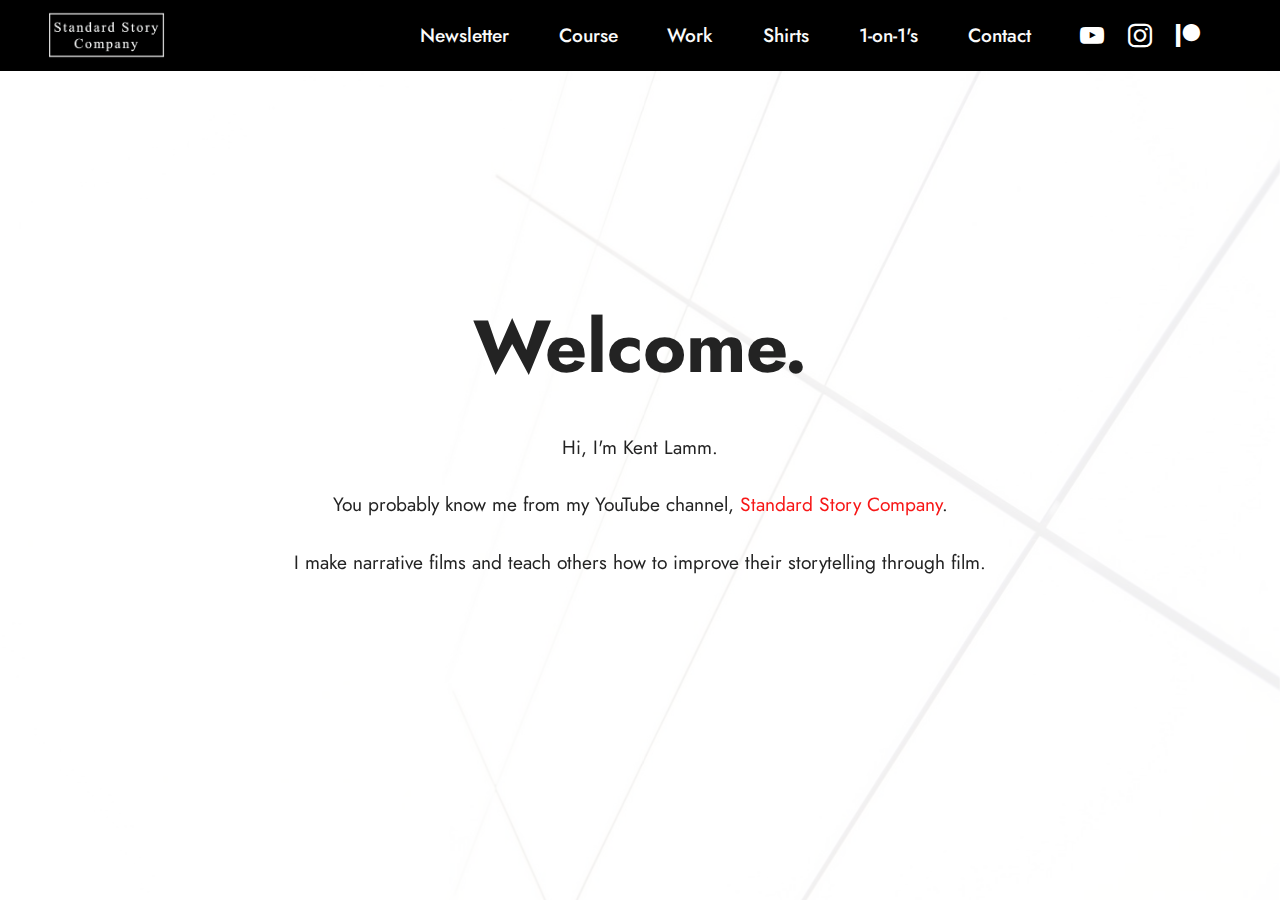
==== commit f971f69f: "create github pages" ====
--- a/assets/mobirise/css/mbr-additional.css
+++ b/assets/mobirise/css/mbr-additional.css
@@ -2596,7 +2596,7 @@
   background-color: #70c770;
 }
 .cid-u1yoW7QX2n .alert-danger {
-  background-color: #ff4a52;
+  background-color: #f71717;
 }
 .cid-u1yoW7QX2n .btn {
   display: inline-flex;
--- a/assets/mobirise/css/mbr-additional.css
+++ b/assets/mobirise/css/mbr-additional.css
@@ -2596,7 +2596,7 @@
   background-color: #70c770;
 }
 .cid-u1yoW7QX2n .alert-danger {
-  background-color: #ff4a52;
+  background-color: #f71717;
 }
 .cid-u1yoW7QX2n .btn {
   display: inline-flex;
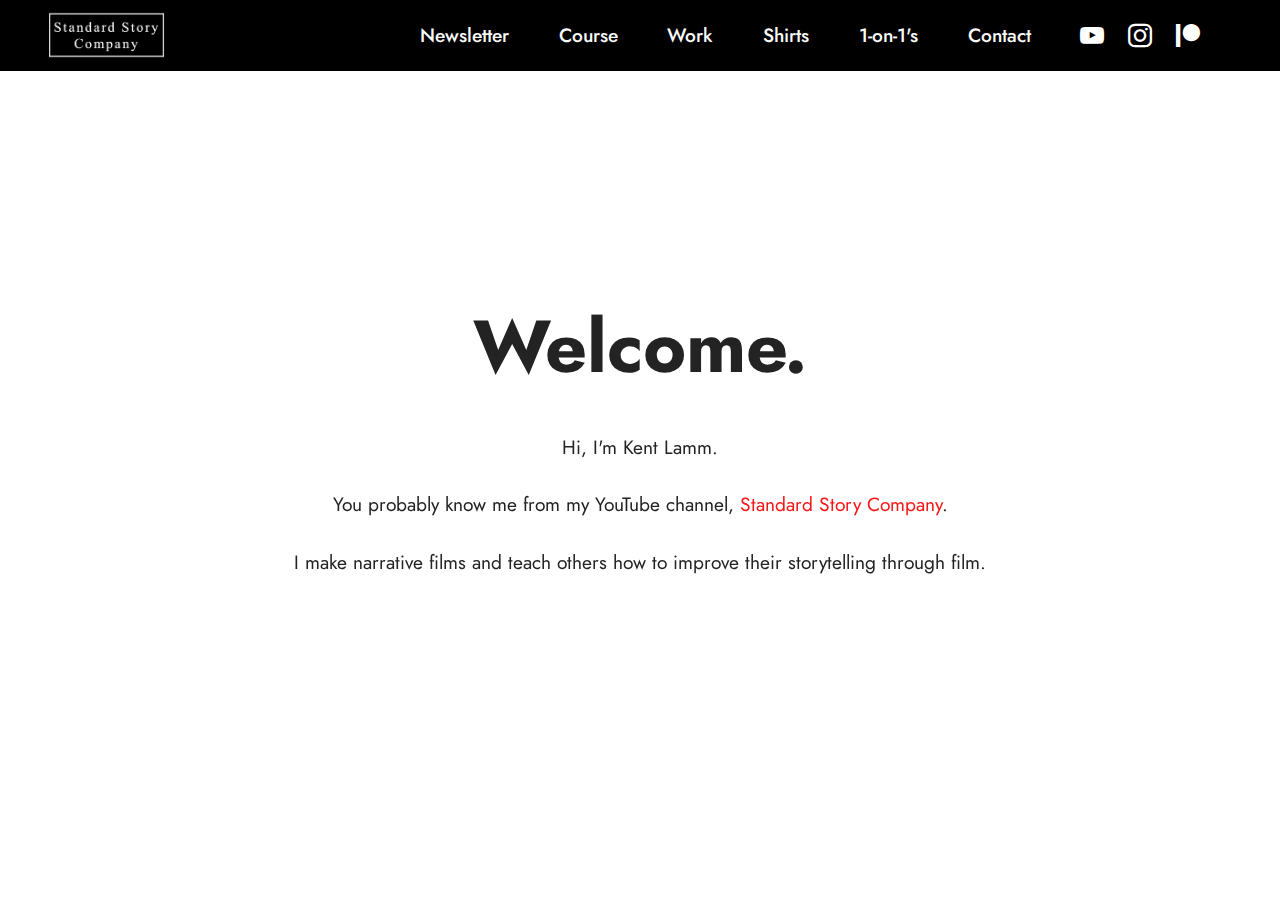
==== commit 32ae0aee: "create github pages" ====
--- a/index.html
+++ b/index.html
@@ -46,7 +46,25 @@
 
 
   
-  <section data-bs-version="5.1" class="menu menu1 cid-tAG5fo3xKn" once="menu" id="menu1-1m">
+  <section data-bs-version="5.1" class="header1 cid-s48MCQYojq mbr-fullscreen mbr-parallax-background" id="header1-f">
+
+    
+
+    <div class="mbr-overlay" style="opacity: 0.8; background-color: rgb(255, 255, 255);"></div>
+
+    <div class="align-center container">
+        <div class="row justify-content-center">
+            <div class="col-12 col-lg-12">
+                <h1 class="mbr-section-title mbr-fonts-style mb-3 display-1"><strong>Welcome.</strong></h1>
+                
+                <p class="mbr-text mbr-fonts-style display-7"><br>Hi, I'm Kent Lamm. <br><br>You probably know me from my YouTube channel, <a href="https://www.youtube.com/@standardstoryco" class="text-secondary" target="_blank">Standard Story Company</a>.<br><br>I make narrative films and teach others how to improve their storytelling through film.<br></p>
+                
+            </div>
+        </div>
+    </div>
+</section>
+
+<section data-bs-version="5.1" class="menu menu1 cid-tAG5fo3xKn" once="menu" id="menu1-1m">
     
 
     <nav class="navbar navbar-dropdown navbar-fixed-top navbar-expand-lg">
@@ -68,7 +86,7 @@
                 </div>
             </button>
             <div class="collapse navbar-collapse" id="navbarSupportedContent">
-                <ul class="navbar-nav nav-dropdown nav-right" data-app-modern-menu="true"><li class="nav-item"><a class="nav-link link text-white text-primary display-7" href="newsletter.html">Newsletter</a></li><li class="nav-item"><a class="nav-link link text-white text-primary display-7" href="wrapped.html">Course</a></li><li class="nav-item"><a class="nav-link link text-white text-primary display-7" href="work.html">Work</a></li><li class="nav-item"><a class="nav-link link text-white text-primary display-7" href="shop.html">Shirts</a></li><li class="nav-item"><a class="nav-link link text-white text-primary display-7" href="consultations.html">1-on-1's</a></li>
+                <ul class="navbar-nav nav-dropdown nav-right" data-app-modern-menu="true"><li class="nav-item"><a class="nav-link link text-white text-primary display-7" href="newsletter.html">Newsletter</a></li><li class="nav-item"><a class="nav-link link text-white text-primary display-7" href="https://standardstoryco.teachable.com/p/wrapped-in-30-days" target="_blank">Course</a></li><li class="nav-item"><a class="nav-link link text-white text-primary display-7" href="work.html">Work</a></li><li class="nav-item"><a class="nav-link link text-white text-primary display-7" href="shop.html">Shirts</a></li><li class="nav-item"><a class="nav-link link text-white text-primary display-7" href="consultations.html">1-on-1's</a></li>
                     <li class="nav-item"><a class="nav-link link text-white text-primary display-7" href="contact.html">Contact</a>
                     </li></ul>
                 <div class="icons-menu">
@@ -87,24 +105,6 @@
             </div>
         </div>
     </nav>
-</section>
-
-<section data-bs-version="5.1" class="header1 cid-s48MCQYojq mbr-fullscreen mbr-parallax-background" id="header1-f">
-
-    
-
-    <div class="mbr-overlay" style="opacity: 0.8; background-color: rgb(255, 255, 255);"></div>
-
-    <div class="align-center container">
-        <div class="row justify-content-center">
-            <div class="col-12 col-lg-12">
-                <h1 class="mbr-section-title mbr-fonts-style mb-3 display-1"><strong>Welcome.</strong></h1>
-                
-                <p class="mbr-text mbr-fonts-style display-7"><br>Hi, I'm Kent Lamm. <br><br>You probably know me from my YouTube channel, <a href="https://www.youtube.com/@standardstoryco" class="text-secondary" target="_blank">Standard Story Company</a>.<br><br>I make narrative films and teach others how to improve their storytelling through film.<br></p>
-                
-            </div>
-        </div>
-    </div>
 </section><section><a href="https://mobiri.se"></a><a href="https://mobiri.se"></a></section><script src="assets/bootstrap/js/bootstrap.bundle.min.js"></script>  <script src="assets/parallax/jarallax.js"></script>  <script src="assets/smoothscroll/smooth-scroll.js"></script>  <script src="assets/ytplayer/index.js"></script>  <script src="assets/dropdown/js/navbar-dropdown.js"></script>  <script src="assets/theme/js/script.js"></script>  
   
   
--- a/assets/mobirise/css/mbr-additional.css
+++ b/assets/mobirise/css/mbr-additional.css
@@ -2520,94 +2520,32 @@
     left: -1rem;
   }
 }
-.cid-tDeH8YQJ2x {
-  padding-top: 10rem;
-  padding-bottom: 3rem;
+.cid-u1yLSnBjk1 {
+  padding-top: 8rem;
+  padding-bottom: 4rem;
   background-color: #ffffff;
 }
-.cid-tDeH8YQJ2x .mbr-overlay {
-  background-color: #ffffff;
-  opacity: 0.4;
-}
-.cid-tDeH8YQJ2x form .mbr-section-btn {
-  text-align: center;
+.cid-u1yLSnBjk1 .mbr-fallback-image.disabled {
+  display: none;
+}
+.cid-u1yLSnBjk1 .mbr-fallback-image {
+  display: block;
+  background-size: cover;
+  background-position: center center;
   width: 100%;
-}
-.cid-tDeH8YQJ2x form .mbr-section-btn .btn {
-  display: inline-flex;
-}
-@media (max-width: 991px) {
-  .cid-tDeH8YQJ2x form .mbr-section-btn .btn {
-    width: 100%;
-  }
-}
-.cid-tDeH8YQJ2x textarea {
-  min-height: 10rem;
-}
-.cid-u1yoW7QX2n {
-  padding-top: 90px;
-  padding-bottom: 90px;
-  background-color: #ffffff;
-}
-.cid-u1yoW7QX2n .showAlerts {
-  display: block !important;
-}
-.cid-u1yoW7QX2n .rowflexrev {
-  display: -webkit-flex;
-}
-.cid-u1yoW7QX2n .title {
-  margin-bottom: 2rem;
-}
-.cid-u1yoW7QX2n .mbr-section-subtitle {
-  color: #767676;
-}
-.cid-u1yoW7QX2n textarea.form-control {
-  min-height: 188px;
-}
-.cid-u1yoW7QX2n LABEL {
-  color: #232323;
-  display: initial;
-}
-.cid-u1yoW7QX2n .mbr-section-terms {
-  text-align: center;
-  color: #232323;
-  margin-bottom: 0px;
-}
-.cid-u1yoW7QX2n .mbr-section-labels {
-  color: #232323;
-  padding: 0;
-  margin-bottom: .357em;
-  text-align: left;
-}
-.cid-u1yoW7QX2n .mbr-section-autorespond {
-  text-align: left;
-  color: #232323;
-  margin-bottom: 0px;
-}
-.cid-u1yoW7QX2n .mbr-section-gdpr {
-  text-align: left;
-  color: #232323;
-  margin-bottom: 0px;
-}
-.cid-u1yoW7QX2n .alert {
-  margin-bottom: 0;
-}
-.cid-u1yoW7QX2n .alert-success {
-  background-color: #70c770;
-}
-.cid-u1yoW7QX2n .alert-danger {
-  background-color: #f71717;
-}
-.cid-u1yoW7QX2n .btn {
-  display: inline-flex;
-}
-.cid-u1yoW7QX2n .mbr-alert-success {
-  text-align: left;
-  color: #ffffff;
-}
-.cid-u1yoW7QX2n .mbr-alert-danger {
-  text-align: left;
-  color: #ffffff;
+  height: 100%;
+  position: absolute;
+  top: 0;
+}
+.cid-u1yLSnBjk1 .image-wrap img {
+  width: 100%;
+}
+@media (min-width: 992px) {
+  .cid-u1yLSnBjk1 .image-wrap img {
+    display: block;
+    margin: auto;
+    width: 80%;
+  }
 }
 .cid-tAG5fo3xKn {
   z-index: 1000;
@@ -4084,3 +4022,634 @@
 .cid-tRRybnqpGl .mbr-section-btn {
   text-align: left;
 }
+.cid-tAG5fo3xKn {
+  z-index: 1000;
+  width: 100%;
+}
+.cid-tAG5fo3xKn nav.navbar {
+  position: fixed;
+}
+.cid-tAG5fo3xKn .dropdown-item:before {
+  font-family: Moririse2 !important;
+  content: "\e966";
+  display: inline-block;
+  width: 0;
+  position: absolute;
+  left: 1rem;
+  top: 0.5rem;
+  margin-right: 0.5rem;
+  line-height: 1;
+  font-size: inherit;
+  vertical-align: middle;
+  text-align: center;
+  overflow: hidden;
+  transform: scale(0, 1);
+  transition: all 0.25s ease-in-out;
+}
+.cid-tAG5fo3xKn .dropdown-menu {
+  padding: 0;
+  border-radius: 4px;
+  box-shadow: 0 1px 3px 0 rgba(0, 0, 0, 0.1);
+}
+.cid-tAG5fo3xKn .dropdown-item {
+  border-bottom: 1px solid #e6e6e6;
+}
+.cid-tAG5fo3xKn .dropdown-item:hover,
+.cid-tAG5fo3xKn .dropdown-item:focus {
+  background: #fccd07 !important;
+  color: white !important;
+}
+.cid-tAG5fo3xKn .dropdown-item:first-child {
+  border-top-left-radius: 4px;
+  border-top-right-radius: 4px;
+}
+.cid-tAG5fo3xKn .dropdown-item:last-child {
+  border-bottom: none;
+  border-bottom-left-radius: 4px;
+  border-bottom-right-radius: 4px;
+}
+.cid-tAG5fo3xKn .nav-dropdown .link {
+  padding: 0 0.3em !important;
+  margin: 0.667em 1em !important;
+}
+.cid-tAG5fo3xKn .nav-dropdown .link.dropdown-toggle::after {
+  margin-left: 0.5rem;
+  margin-top: 0.2rem;
+}
+.cid-tAG5fo3xKn .nav-link {
+  position: relative;
+}
+.cid-tAG5fo3xKn .container {
+  display: flex;
+  margin: auto;
+}
+.cid-tAG5fo3xKn .iconfont-wrapper {
+  color: #ffffff !important;
+  font-size: 1.5rem;
+  padding-right: 0.5rem;
+}
+.cid-tAG5fo3xKn .dropdown-menu,
+.cid-tAG5fo3xKn .navbar.opened {
+  background: #000000 !important;
+}
+.cid-tAG5fo3xKn .nav-item:focus,
+.cid-tAG5fo3xKn .nav-link:focus {
+  outline: none;
+}
+.cid-tAG5fo3xKn .dropdown .dropdown-menu .dropdown-item {
+  width: auto;
+  transition: all 0.25s ease-in-out;
+}
+.cid-tAG5fo3xKn .dropdown .dropdown-menu .dropdown-item::after {
+  right: 0.5rem;
+}
+.cid-tAG5fo3xKn .dropdown .dropdown-menu .dropdown-item .mbr-iconfont {
+  margin-right: 0.5rem;
+  vertical-align: sub;
+}
+.cid-tAG5fo3xKn .dropdown .dropdown-menu .dropdown-item .mbr-iconfont:before {
+  display: inline-block;
+  transform: scale(1, 1);
+  transition: all 0.25s ease-in-out;
+}
+.cid-tAG5fo3xKn .collapsed .dropdown-menu .dropdown-item:before {
+  display: none;
+}
+.cid-tAG5fo3xKn .collapsed .dropdown .dropdown-menu .dropdown-item {
+  padding: 0.235em 1.5em 0.235em 1.5em !important;
+  transition: none;
+  margin: 0 !important;
+}
+.cid-tAG5fo3xKn .navbar {
+  min-height: 70px;
+  transition: all 0.3s;
+  border-bottom: 1px solid transparent;
+  background: #000000;
+}
+.cid-tAG5fo3xKn .navbar.opened {
+  transition: all 0.3s;
+}
+.cid-tAG5fo3xKn .navbar .dropdown-item {
+  padding: 0.5rem 1.8rem;
+}
+.cid-tAG5fo3xKn .navbar .navbar-logo img {
+  width: auto;
+}
+.cid-tAG5fo3xKn .navbar .navbar-collapse {
+  justify-content: flex-end;
+  z-index: 1;
+}
+.cid-tAG5fo3xKn .navbar.collapsed {
+  justify-content: center;
+}
+.cid-tAG5fo3xKn .navbar.collapsed .nav-item .nav-link::before {
+  display: none;
+}
+.cid-tAG5fo3xKn .navbar.collapsed.opened .dropdown-menu {
+  top: 0;
+}
+@media (min-width: 992px) {
+  .cid-tAG5fo3xKn .navbar.collapsed.opened:not(.navbar-short) .navbar-collapse {
+    max-height: calc(98.5vh - 3rem);
+  }
+}
+.cid-tAG5fo3xKn .navbar.collapsed .dropdown-menu .dropdown-submenu {
+  left: 0 !important;
+}
+.cid-tAG5fo3xKn .navbar.collapsed .dropdown-menu .dropdown-item:after {
+  right: auto;
+}
+.cid-tAG5fo3xKn .navbar.collapsed .dropdown-menu .dropdown-toggle[data-toggle="dropdown-submenu"]:after {
+  margin-left: 0.5rem;
+  margin-top: 0.2rem;
+  border-top: 0.35em solid;
+  border-right: 0.35em solid transparent;
+  border-left: 0.35em solid transparent;
+  border-bottom: 0;
+  top: 41%;
+}
+.cid-tAG5fo3xKn .navbar.collapsed ul.navbar-nav li {
+  margin: auto;
+}
+.cid-tAG5fo3xKn .navbar.collapsed .dropdown-menu .dropdown-item {
+  padding: 0.25rem 1.5rem;
+  text-align: center;
+}
+.cid-tAG5fo3xKn .navbar.collapsed .icons-menu {
+  padding-left: 0;
+  padding-right: 0;
+  padding-top: 0.5rem;
+  padding-bottom: 0.5rem;
+}
+@media (max-width: 991px) {
+  .cid-tAG5fo3xKn .navbar .nav-item .nav-link::before {
+    display: none;
+  }
+  .cid-tAG5fo3xKn .navbar.opened .dropdown-menu {
+    top: 0;
+  }
+  .cid-tAG5fo3xKn .navbar .dropdown-menu .dropdown-submenu {
+    left: 0 !important;
+  }
+  .cid-tAG5fo3xKn .navbar .dropdown-menu .dropdown-item:after {
+    right: auto;
+  }
+  .cid-tAG5fo3xKn .navbar .dropdown-menu .dropdown-toggle[data-toggle="dropdown-submenu"]:after {
+    margin-left: 0.5rem;
+    margin-top: 0.2rem;
+    border-top: 0.35em solid;
+    border-right: 0.35em solid transparent;
+    border-left: 0.35em solid transparent;
+    border-bottom: 0;
+    top: 40%;
+  }
+  .cid-tAG5fo3xKn .navbar .navbar-logo img {
+    height: 3rem !important;
+  }
+  .cid-tAG5fo3xKn .navbar ul.navbar-nav li {
+    margin: auto;
+  }
+  .cid-tAG5fo3xKn .navbar .dropdown-menu .dropdown-item {
+    padding: 0.25rem 1.5rem !important;
+    text-align: center;
+  }
+  .cid-tAG5fo3xKn .navbar .navbar-brand {
+    flex-shrink: initial;
+    flex-basis: auto;
+    word-break: break-word;
+    padding-right: 2rem;
+  }
+  .cid-tAG5fo3xKn .navbar .navbar-toggler {
+    flex-basis: auto;
+  }
+  .cid-tAG5fo3xKn .navbar .icons-menu {
+    padding-left: 0;
+    padding-top: 0.5rem;
+    padding-bottom: 0.5rem;
+  }
+}
+.cid-tAG5fo3xKn .navbar.navbar-short {
+  min-height: 60px;
+}
+.cid-tAG5fo3xKn .navbar.navbar-short .navbar-logo img {
+  height: 2.5rem !important;
+}
+.cid-tAG5fo3xKn .navbar.navbar-short .navbar-brand {
+  min-height: 60px;
+  padding: 0;
+}
+.cid-tAG5fo3xKn .navbar-brand {
+  min-height: 70px;
+  flex-shrink: 0;
+  align-items: center;
+  margin-right: 0;
+  padding: 10px 0;
+  transition: all 0.3s;
+  word-break: break-word;
+  z-index: 1;
+}
+.cid-tAG5fo3xKn .navbar-brand .navbar-caption {
+  line-height: inherit !important;
+}
+.cid-tAG5fo3xKn .navbar-brand .navbar-logo a {
+  outline: none;
+}
+.cid-tAG5fo3xKn .dropdown-item.active,
+.cid-tAG5fo3xKn .dropdown-item:active {
+  background-color: transparent;
+}
+.cid-tAG5fo3xKn .navbar-expand-lg .navbar-nav .nav-link {
+  padding: 0;
+}
+.cid-tAG5fo3xKn .nav-dropdown .link.dropdown-toggle {
+  margin-right: 1.667em;
+}
+.cid-tAG5fo3xKn .nav-dropdown .link.dropdown-toggle[aria-expanded="true"] {
+  margin-right: 0;
+  padding: 0.667em 1.667em;
+}
+.cid-tAG5fo3xKn .navbar.navbar-expand-lg .dropdown .dropdown-menu {
+  background: #000000;
+}
+.cid-tAG5fo3xKn .navbar.navbar-expand-lg .dropdown .dropdown-menu .dropdown-submenu {
+  margin: 0;
+  left: 100%;
+}
+.cid-tAG5fo3xKn .navbar .dropdown.open > .dropdown-menu {
+  display: block;
+}
+.cid-tAG5fo3xKn ul.navbar-nav {
+  flex-wrap: wrap;
+}
+.cid-tAG5fo3xKn .navbar-buttons {
+  text-align: center;
+  min-width: 170px;
+}
+.cid-tAG5fo3xKn button.navbar-toggler {
+  outline: none;
+  width: 31px;
+  height: 20px;
+  cursor: pointer;
+  transition: all 0.2s;
+  position: relative;
+  align-self: center;
+}
+.cid-tAG5fo3xKn button.navbar-toggler .hamburger span {
+  position: absolute;
+  right: 0;
+  width: 30px;
+  height: 2px;
+  border-right: 5px;
+  background-color: #fccd07;
+}
+.cid-tAG5fo3xKn button.navbar-toggler .hamburger span:nth-child(1) {
+  top: 0;
+  transition: all 0.2s;
+}
+.cid-tAG5fo3xKn button.navbar-toggler .hamburger span:nth-child(2) {
+  top: 8px;
+  transition: all 0.15s;
+}
+.cid-tAG5fo3xKn button.navbar-toggler .hamburger span:nth-child(3) {
+  top: 8px;
+  transition: all 0.15s;
+}
+.cid-tAG5fo3xKn button.navbar-toggler .hamburger span:nth-child(4) {
+  top: 16px;
+  transition: all 0.2s;
+}
+.cid-tAG5fo3xKn nav.opened .hamburger span:nth-child(1) {
+  top: 8px;
+  width: 0;
+  opacity: 0;
+  right: 50%;
+  transition: all 0.2s;
+}
+.cid-tAG5fo3xKn nav.opened .hamburger span:nth-child(2) {
+  transform: rotate(45deg);
+  transition: all 0.25s;
+}
+.cid-tAG5fo3xKn nav.opened .hamburger span:nth-child(3) {
+  transform: rotate(-45deg);
+  transition: all 0.25s;
+}
+.cid-tAG5fo3xKn nav.opened .hamburger span:nth-child(4) {
+  top: 8px;
+  width: 0;
+  opacity: 0;
+  right: 50%;
+  transition: all 0.2s;
+}
+.cid-tAG5fo3xKn .navbar-dropdown {
+  padding: 0 1rem;
+  position: fixed;
+}
+.cid-tAG5fo3xKn a.nav-link {
+  display: flex;
+  align-items: center;
+  justify-content: center;
+}
+.cid-tAG5fo3xKn .icons-menu {
+  flex-wrap: nowrap;
+  display: flex;
+  justify-content: center;
+  padding-left: 1rem;
+  padding-right: 1rem;
+  padding-top: 0.3rem;
+  text-align: center;
+}
+@media screen and (-ms-high-contrast: active), (-ms-high-contrast: none) {
+  .cid-tAG5fo3xKn .navbar {
+    height: 70px;
+  }
+  .cid-tAG5fo3xKn .navbar.opened {
+    height: auto;
+  }
+  .cid-tAG5fo3xKn .nav-item .nav-link:hover::before {
+    width: 175%;
+    max-width: calc(100% + 2rem);
+    left: -1rem;
+  }
+}
+.cid-u2OjshVAMc {
+  padding-top: 9rem;
+  padding-bottom: 4rem;
+  background-image: url("../../../assets/images/mbr-1920x1080.jpeg");
+}
+.cid-u2OjshVAMc .mbr-fallback-image.disabled {
+  display: none;
+}
+.cid-u2OjshVAMc .mbr-fallback-image {
+  display: block;
+  background-size: cover;
+  background-position: center center;
+  width: 100%;
+  height: 100%;
+  position: absolute;
+  top: 0;
+}
+.cid-u2OjshVAMc .item {
+  display: flex;
+  align-items: center;
+  margin-bottom: 2rem;
+}
+.cid-u2OjshVAMc .icon-box {
+  background: #fccd07;
+  width: 60px;
+  min-width: 60px;
+  height: 60px;
+  border-radius: 50%;
+  margin-right: 1rem;
+  display: flex;
+  justify-content: center;
+  align-items: center;
+}
+.cid-u2OjshVAMc .mbr-iconfont {
+  font-size: 2rem;
+  color: #040300;
+}
+@media (max-width: 991px) {
+  .cid-u2OjshVAMc .card {
+    margin-bottom: 2rem;
+  }
+  .cid-u2OjshVAMc .card-wrapper {
+    margin-bottom: 2rem;
+  }
+}
+.cid-u2OjshVAMc .card-title,
+.cid-u2OjshVAMc .card-box {
+  color: #fafafa;
+}
+.cid-u2OjshVAMc .icon-title {
+  color: #fccd07;
+}
+.cid-u2OjshVAMc .icon-text {
+  color: #fafafa;
+}
+.cid-u2OHe4ITtZ {
+  padding-top: 4rem;
+  padding-bottom: 4rem;
+  background-color: #fff0b0;
+}
+.cid-u2OHe4ITtZ img,
+.cid-u2OHe4ITtZ .item-img {
+  width: 100%;
+  height: 100%;
+  height: 200px;
+  object-fit: cover;
+}
+.cid-u2OHe4ITtZ .item:focus,
+.cid-u2OHe4ITtZ span:focus {
+  outline: none;
+}
+.cid-u2OHe4ITtZ .item {
+  cursor: pointer;
+  margin-bottom: 2rem;
+  position: relative;
+}
+.cid-u2OHe4ITtZ .item-wrapper {
+  position: unset;
+  border-radius: 4px;
+  background: #fafafa;
+  height: 100%;
+  display: flex;
+  flex-flow: column nowrap;
+}
+@media (min-width: 992px) {
+  .cid-u2OHe4ITtZ .item-wrapper .item-content {
+    padding: 2rem;
+  }
+}
+@media (max-width: 991px) {
+  .cid-u2OHe4ITtZ .item-wrapper .item-content {
+    padding: 1rem;
+  }
+}
+.cid-u2OHe4ITtZ .mbr-section-btn {
+  margin-top: auto !important;
+}
+.cid-u2OHe4ITtZ .mbr-section-title {
+  color: #232323;
+}
+.cid-u2OHe4ITtZ .item-title {
+  text-align: center;
+}
+.cid-u2OqHRb23T {
+  padding-top: 4rem;
+  padding-bottom: 5rem;
+  background-color: #fff0b0;
+}
+.cid-u2OqHRb23T .counter-container ul {
+  margin: 0;
+  list-style: none;
+  padding-left: 2.5rem;
+}
+.cid-u2OqHRb23T .counter-container ul li {
+  margin-bottom: 1rem;
+  position: relative;
+}
+.cid-u2OqHRb23T .counter-container ul li:before {
+  position: absolute;
+  left: -1.6rem;
+  content: "\2022";
+  color: #fcbd00;
+  font-weight: bold;
+  font-size: 2rem;
+  width: 1.6rem;
+  line-height: 1.2;
+}
+.cid-u2Ox0ONumR {
+  padding-top: 6rem;
+  padding-bottom: 6rem;
+  background-color: #ffffff;
+}
+.cid-u2Ox0ONumR .mbr-fallback-image.disabled {
+  display: none;
+}
+.cid-u2Ox0ONumR .mbr-fallback-image {
+  display: block;
+  background-size: cover;
+  background-position: center center;
+  width: 100%;
+  height: 100%;
+  position: absolute;
+  top: 0;
+}
+.cid-u2Ox0ONumR .card-wrapper {
+  padding-right: 2rem;
+}
+@media (max-width: 992px) {
+  .cid-u2Ox0ONumR .card {
+    margin-bottom: 2rem!important;
+  }
+  .cid-u2Ox0ONumR .card-wrapper {
+    padding: 0 1rem;
+  }
+}
+@media (max-width: 767px) {
+  .cid-u2Ox0ONumR .link-wrap {
+    align-items: center;
+  }
+}
+.cid-u2Ox0ONumR .image-wrapper img {
+  width: 100%;
+  object-fit: cover;
+}
+.cid-u2OoIwCokz {
+  padding-top: 6rem;
+  padding-bottom: 6rem;
+  background-color: #ffffff;
+}
+.cid-u2OoIwCokz .mbr-fallback-image.disabled {
+  display: none;
+}
+.cid-u2OoIwCokz .mbr-fallback-image {
+  display: block;
+  background-size: cover;
+  background-position: center center;
+  width: 100%;
+  height: 100%;
+  position: absolute;
+  top: 0;
+}
+.cid-u2OoIwCokz .item {
+  display: flex;
+  align-items: center;
+  margin-bottom: 2rem;
+  flex-direction: column;
+  position: relative;
+  margin-bottom: 3rem;
+}
+.cid-u2OoIwCokz .item .icon-wrap {
+  text-align: center;
+}
+.cid-u2OoIwCokz .item::before {
+  content: "\e925";
+  font-family: Moririse2 !important;
+  position: absolute;
+  font-size: 32px;
+  left: 50%;
+  top: 97%;
+  color: #fcbd00;
+  transform: translate(-50%, 0);
+}
+.cid-u2OoIwCokz .item:last-child:before {
+  display: none;
+}
+.cid-u2OoIwCokz .item.last::before {
+  display: none;
+}
+.cid-u2OoIwCokz .icon-box {
+  background: #fcbd00;
+  width: 60px;
+  min-width: 60px;
+  height: 60px;
+  border-radius: 50%;
+  margin-bottom: 1rem;
+  text-align: center;
+  display: inline-block;
+}
+.cid-u2OoIwCokz .text-box {
+  text-align: center;
+}
+.cid-u2OoIwCokz span {
+  font-size: 2rem;
+  color: #ffffff;
+  line-height: 60px;
+}
+@media (max-width: 991px) {
+  .cid-u2OoIwCokz .card {
+    margin-bottom: 2rem;
+  }
+  .cid-u2OoIwCokz .card-wrapper {
+    margin-bottom: 2rem;
+  }
+}
+.cid-u2ODa0eAkY {
+  padding-top: 5rem;
+  padding-bottom: 5rem;
+  background-color: #fff0b0;
+}
+.cid-u2ODa0eAkY .mbr-fallback-image.disabled {
+  display: none;
+}
+.cid-u2ODa0eAkY .mbr-fallback-image {
+  display: block;
+  background-size: cover;
+  background-position: center center;
+  width: 100%;
+  height: 100%;
+  position: absolute;
+  top: 0;
+}
+.cid-u2ODa0eAkY .oldcost {
+  text-decoration: line-through;
+  color: #353535;
+}
+.cid-u2ODa0eAkY .currentcost {
+  color: #232323;
+}
+.cid-u2ODa0eAkY .card-wrapper {
+  border-radius: 4px;
+  background: #ffffff;
+}
+@media (min-width: 992px) {
+  .cid-u2ODa0eAkY .text-box {
+    padding: 2rem;
+    padding-right: 4rem;
+  }
+}
+@media (max-width: 991px) {
+  .cid-u2ODa0eAkY .text-box {
+    padding: 2rem;
+  }
+}
+@media (max-width: 767px) {
+  .cid-u2ODa0eAkY .text-box {
+    padding: 1rem;
+  }
+}
+.cid-u2ODa0eAkY .image-wrapper img {
+  width: 100%;
+  object-fit: cover;
+}
--- a/assets/mobirise/css/mbr-additional.css
+++ b/assets/mobirise/css/mbr-additional.css
@@ -2520,94 +2520,32 @@
     left: -1rem;
   }
 }
-.cid-tDeH8YQJ2x {
-  padding-top: 10rem;
-  padding-bottom: 3rem;
+.cid-u1yLSnBjk1 {
+  padding-top: 8rem;
+  padding-bottom: 4rem;
   background-color: #ffffff;
 }
-.cid-tDeH8YQJ2x .mbr-overlay {
-  background-color: #ffffff;
-  opacity: 0.4;
-}
-.cid-tDeH8YQJ2x form .mbr-section-btn {
-  text-align: center;
+.cid-u1yLSnBjk1 .mbr-fallback-image.disabled {
+  display: none;
+}
+.cid-u1yLSnBjk1 .mbr-fallback-image {
+  display: block;
+  background-size: cover;
+  background-position: center center;
   width: 100%;
-}
-.cid-tDeH8YQJ2x form .mbr-section-btn .btn {
-  display: inline-flex;
-}
-@media (max-width: 991px) {
-  .cid-tDeH8YQJ2x form .mbr-section-btn .btn {
-    width: 100%;
-  }
-}
-.cid-tDeH8YQJ2x textarea {
-  min-height: 10rem;
-}
-.cid-u1yoW7QX2n {
-  padding-top: 90px;
-  padding-bottom: 90px;
-  background-color: #ffffff;
-}
-.cid-u1yoW7QX2n .showAlerts {
-  display: block !important;
-}
-.cid-u1yoW7QX2n .rowflexrev {
-  display: -webkit-flex;
-}
-.cid-u1yoW7QX2n .title {
-  margin-bottom: 2rem;
-}
-.cid-u1yoW7QX2n .mbr-section-subtitle {
-  color: #767676;
-}
-.cid-u1yoW7QX2n textarea.form-control {
-  min-height: 188px;
-}
-.cid-u1yoW7QX2n LABEL {
-  color: #232323;
-  display: initial;
-}
-.cid-u1yoW7QX2n .mbr-section-terms {
-  text-align: center;
-  color: #232323;
-  margin-bottom: 0px;
-}
-.cid-u1yoW7QX2n .mbr-section-labels {
-  color: #232323;
-  padding: 0;
-  margin-bottom: .357em;
-  text-align: left;
-}
-.cid-u1yoW7QX2n .mbr-section-autorespond {
-  text-align: left;
-  color: #232323;
-  margin-bottom: 0px;
-}
-.cid-u1yoW7QX2n .mbr-section-gdpr {
-  text-align: left;
-  color: #232323;
-  margin-bottom: 0px;
-}
-.cid-u1yoW7QX2n .alert {
-  margin-bottom: 0;
-}
-.cid-u1yoW7QX2n .alert-success {
-  background-color: #70c770;
-}
-.cid-u1yoW7QX2n .alert-danger {
-  background-color: #f71717;
-}
-.cid-u1yoW7QX2n .btn {
-  display: inline-flex;
-}
-.cid-u1yoW7QX2n .mbr-alert-success {
-  text-align: left;
-  color: #ffffff;
-}
-.cid-u1yoW7QX2n .mbr-alert-danger {
-  text-align: left;
-  color: #ffffff;
+  height: 100%;
+  position: absolute;
+  top: 0;
+}
+.cid-u1yLSnBjk1 .image-wrap img {
+  width: 100%;
+}
+@media (min-width: 992px) {
+  .cid-u1yLSnBjk1 .image-wrap img {
+    display: block;
+    margin: auto;
+    width: 80%;
+  }
 }
 .cid-tAG5fo3xKn {
   z-index: 1000;
@@ -4084,3 +4022,634 @@
 .cid-tRRybnqpGl .mbr-section-btn {
   text-align: left;
 }
+.cid-tAG5fo3xKn {
+  z-index: 1000;
+  width: 100%;
+}
+.cid-tAG5fo3xKn nav.navbar {
+  position: fixed;
+}
+.cid-tAG5fo3xKn .dropdown-item:before {
+  font-family: Moririse2 !important;
+  content: "\e966";
+  display: inline-block;
+  width: 0;
+  position: absolute;
+  left: 1rem;
+  top: 0.5rem;
+  margin-right: 0.5rem;
+  line-height: 1;
+  font-size: inherit;
+  vertical-align: middle;
+  text-align: center;
+  overflow: hidden;
+  transform: scale(0, 1);
+  transition: all 0.25s ease-in-out;
+}
+.cid-tAG5fo3xKn .dropdown-menu {
+  padding: 0;
+  border-radius: 4px;
+  box-shadow: 0 1px 3px 0 rgba(0, 0, 0, 0.1);
+}
+.cid-tAG5fo3xKn .dropdown-item {
+  border-bottom: 1px solid #e6e6e6;
+}
+.cid-tAG5fo3xKn .dropdown-item:hover,
+.cid-tAG5fo3xKn .dropdown-item:focus {
+  background: #fccd07 !important;
+  color: white !important;
+}
+.cid-tAG5fo3xKn .dropdown-item:first-child {
+  border-top-left-radius: 4px;
+  border-top-right-radius: 4px;
+}
+.cid-tAG5fo3xKn .dropdown-item:last-child {
+  border-bottom: none;
+  border-bottom-left-radius: 4px;
+  border-bottom-right-radius: 4px;
+}
+.cid-tAG5fo3xKn .nav-dropdown .link {
+  padding: 0 0.3em !important;
+  margin: 0.667em 1em !important;
+}
+.cid-tAG5fo3xKn .nav-dropdown .link.dropdown-toggle::after {
+  margin-left: 0.5rem;
+  margin-top: 0.2rem;
+}
+.cid-tAG5fo3xKn .nav-link {
+  position: relative;
+}
+.cid-tAG5fo3xKn .container {
+  display: flex;
+  margin: auto;
+}
+.cid-tAG5fo3xKn .iconfont-wrapper {
+  color: #ffffff !important;
+  font-size: 1.5rem;
+  padding-right: 0.5rem;
+}
+.cid-tAG5fo3xKn .dropdown-menu,
+.cid-tAG5fo3xKn .navbar.opened {
+  background: #000000 !important;
+}
+.cid-tAG5fo3xKn .nav-item:focus,
+.cid-tAG5fo3xKn .nav-link:focus {
+  outline: none;
+}
+.cid-tAG5fo3xKn .dropdown .dropdown-menu .dropdown-item {
+  width: auto;
+  transition: all 0.25s ease-in-out;
+}
+.cid-tAG5fo3xKn .dropdown .dropdown-menu .dropdown-item::after {
+  right: 0.5rem;
+}
+.cid-tAG5fo3xKn .dropdown .dropdown-menu .dropdown-item .mbr-iconfont {
+  margin-right: 0.5rem;
+  vertical-align: sub;
+}
+.cid-tAG5fo3xKn .dropdown .dropdown-menu .dropdown-item .mbr-iconfont:before {
+  display: inline-block;
+  transform: scale(1, 1);
+  transition: all 0.25s ease-in-out;
+}
+.cid-tAG5fo3xKn .collapsed .dropdown-menu .dropdown-item:before {
+  display: none;
+}
+.cid-tAG5fo3xKn .collapsed .dropdown .dropdown-menu .dropdown-item {
+  padding: 0.235em 1.5em 0.235em 1.5em !important;
+  transition: none;
+  margin: 0 !important;
+}
+.cid-tAG5fo3xKn .navbar {
+  min-height: 70px;
+  transition: all 0.3s;
+  border-bottom: 1px solid transparent;
+  background: #000000;
+}
+.cid-tAG5fo3xKn .navbar.opened {
+  transition: all 0.3s;
+}
+.cid-tAG5fo3xKn .navbar .dropdown-item {
+  padding: 0.5rem 1.8rem;
+}
+.cid-tAG5fo3xKn .navbar .navbar-logo img {
+  width: auto;
+}
+.cid-tAG5fo3xKn .navbar .navbar-collapse {
+  justify-content: flex-end;
+  z-index: 1;
+}
+.cid-tAG5fo3xKn .navbar.collapsed {
+  justify-content: center;
+}
+.cid-tAG5fo3xKn .navbar.collapsed .nav-item .nav-link::before {
+  display: none;
+}
+.cid-tAG5fo3xKn .navbar.collapsed.opened .dropdown-menu {
+  top: 0;
+}
+@media (min-width: 992px) {
+  .cid-tAG5fo3xKn .navbar.collapsed.opened:not(.navbar-short) .navbar-collapse {
+    max-height: calc(98.5vh - 3rem);
+  }
+}
+.cid-tAG5fo3xKn .navbar.collapsed .dropdown-menu .dropdown-submenu {
+  left: 0 !important;
+}
+.cid-tAG5fo3xKn .navbar.collapsed .dropdown-menu .dropdown-item:after {
+  right: auto;
+}
+.cid-tAG5fo3xKn .navbar.collapsed .dropdown-menu .dropdown-toggle[data-toggle="dropdown-submenu"]:after {
+  margin-left: 0.5rem;
+  margin-top: 0.2rem;
+  border-top: 0.35em solid;
+  border-right: 0.35em solid transparent;
+  border-left: 0.35em solid transparent;
+  border-bottom: 0;
+  top: 41%;
+}
+.cid-tAG5fo3xKn .navbar.collapsed ul.navbar-nav li {
+  margin: auto;
+}
+.cid-tAG5fo3xKn .navbar.collapsed .dropdown-menu .dropdown-item {
+  padding: 0.25rem 1.5rem;
+  text-align: center;
+}
+.cid-tAG5fo3xKn .navbar.collapsed .icons-menu {
+  padding-left: 0;
+  padding-right: 0;
+  padding-top: 0.5rem;
+  padding-bottom: 0.5rem;
+}
+@media (max-width: 991px) {
+  .cid-tAG5fo3xKn .navbar .nav-item .nav-link::before {
+    display: none;
+  }
+  .cid-tAG5fo3xKn .navbar.opened .dropdown-menu {
+    top: 0;
+  }
+  .cid-tAG5fo3xKn .navbar .dropdown-menu .dropdown-submenu {
+    left: 0 !important;
+  }
+  .cid-tAG5fo3xKn .navbar .dropdown-menu .dropdown-item:after {
+    right: auto;
+  }
+  .cid-tAG5fo3xKn .navbar .dropdown-menu .dropdown-toggle[data-toggle="dropdown-submenu"]:after {
+    margin-left: 0.5rem;
+    margin-top: 0.2rem;
+    border-top: 0.35em solid;
+    border-right: 0.35em solid transparent;
+    border-left: 0.35em solid transparent;
+    border-bottom: 0;
+    top: 40%;
+  }
+  .cid-tAG5fo3xKn .navbar .navbar-logo img {
+    height: 3rem !important;
+  }
+  .cid-tAG5fo3xKn .navbar ul.navbar-nav li {
+    margin: auto;
+  }
+  .cid-tAG5fo3xKn .navbar .dropdown-menu .dropdown-item {
+    padding: 0.25rem 1.5rem !important;
+    text-align: center;
+  }
+  .cid-tAG5fo3xKn .navbar .navbar-brand {
+    flex-shrink: initial;
+    flex-basis: auto;
+    word-break: break-word;
+    padding-right: 2rem;
+  }
+  .cid-tAG5fo3xKn .navbar .navbar-toggler {
+    flex-basis: auto;
+  }
+  .cid-tAG5fo3xKn .navbar .icons-menu {
+    padding-left: 0;
+    padding-top: 0.5rem;
+    padding-bottom: 0.5rem;
+  }
+}
+.cid-tAG5fo3xKn .navbar.navbar-short {
+  min-height: 60px;
+}
+.cid-tAG5fo3xKn .navbar.navbar-short .navbar-logo img {
+  height: 2.5rem !important;
+}
+.cid-tAG5fo3xKn .navbar.navbar-short .navbar-brand {
+  min-height: 60px;
+  padding: 0;
+}
+.cid-tAG5fo3xKn .navbar-brand {
+  min-height: 70px;
+  flex-shrink: 0;
+  align-items: center;
+  margin-right: 0;
+  padding: 10px 0;
+  transition: all 0.3s;
+  word-break: break-word;
+  z-index: 1;
+}
+.cid-tAG5fo3xKn .navbar-brand .navbar-caption {
+  line-height: inherit !important;
+}
+.cid-tAG5fo3xKn .navbar-brand .navbar-logo a {
+  outline: none;
+}
+.cid-tAG5fo3xKn .dropdown-item.active,
+.cid-tAG5fo3xKn .dropdown-item:active {
+  background-color: transparent;
+}
+.cid-tAG5fo3xKn .navbar-expand-lg .navbar-nav .nav-link {
+  padding: 0;
+}
+.cid-tAG5fo3xKn .nav-dropdown .link.dropdown-toggle {
+  margin-right: 1.667em;
+}
+.cid-tAG5fo3xKn .nav-dropdown .link.dropdown-toggle[aria-expanded="true"] {
+  margin-right: 0;
+  padding: 0.667em 1.667em;
+}
+.cid-tAG5fo3xKn .navbar.navbar-expand-lg .dropdown .dropdown-menu {
+  background: #000000;
+}
+.cid-tAG5fo3xKn .navbar.navbar-expand-lg .dropdown .dropdown-menu .dropdown-submenu {
+  margin: 0;
+  left: 100%;
+}
+.cid-tAG5fo3xKn .navbar .dropdown.open > .dropdown-menu {
+  display: block;
+}
+.cid-tAG5fo3xKn ul.navbar-nav {
+  flex-wrap: wrap;
+}
+.cid-tAG5fo3xKn .navbar-buttons {
+  text-align: center;
+  min-width: 170px;
+}
+.cid-tAG5fo3xKn button.navbar-toggler {
+  outline: none;
+  width: 31px;
+  height: 20px;
+  cursor: pointer;
+  transition: all 0.2s;
+  position: relative;
+  align-self: center;
+}
+.cid-tAG5fo3xKn button.navbar-toggler .hamburger span {
+  position: absolute;
+  right: 0;
+  width: 30px;
+  height: 2px;
+  border-right: 5px;
+  background-color: #fccd07;
+}
+.cid-tAG5fo3xKn button.navbar-toggler .hamburger span:nth-child(1) {
+  top: 0;
+  transition: all 0.2s;
+}
+.cid-tAG5fo3xKn button.navbar-toggler .hamburger span:nth-child(2) {
+  top: 8px;
+  transition: all 0.15s;
+}
+.cid-tAG5fo3xKn button.navbar-toggler .hamburger span:nth-child(3) {
+  top: 8px;
+  transition: all 0.15s;
+}
+.cid-tAG5fo3xKn button.navbar-toggler .hamburger span:nth-child(4) {
+  top: 16px;
+  transition: all 0.2s;
+}
+.cid-tAG5fo3xKn nav.opened .hamburger span:nth-child(1) {
+  top: 8px;
+  width: 0;
+  opacity: 0;
+  right: 50%;
+  transition: all 0.2s;
+}
+.cid-tAG5fo3xKn nav.opened .hamburger span:nth-child(2) {
+  transform: rotate(45deg);
+  transition: all 0.25s;
+}
+.cid-tAG5fo3xKn nav.opened .hamburger span:nth-child(3) {
+  transform: rotate(-45deg);
+  transition: all 0.25s;
+}
+.cid-tAG5fo3xKn nav.opened .hamburger span:nth-child(4) {
+  top: 8px;
+  width: 0;
+  opacity: 0;
+  right: 50%;
+  transition: all 0.2s;
+}
+.cid-tAG5fo3xKn .navbar-dropdown {
+  padding: 0 1rem;
+  position: fixed;
+}
+.cid-tAG5fo3xKn a.nav-link {
+  display: flex;
+  align-items: center;
+  justify-content: center;
+}
+.cid-tAG5fo3xKn .icons-menu {
+  flex-wrap: nowrap;
+  display: flex;
+  justify-content: center;
+  padding-left: 1rem;
+  padding-right: 1rem;
+  padding-top: 0.3rem;
+  text-align: center;
+}
+@media screen and (-ms-high-contrast: active), (-ms-high-contrast: none) {
+  .cid-tAG5fo3xKn .navbar {
+    height: 70px;
+  }
+  .cid-tAG5fo3xKn .navbar.opened {
+    height: auto;
+  }
+  .cid-tAG5fo3xKn .nav-item .nav-link:hover::before {
+    width: 175%;
+    max-width: calc(100% + 2rem);
+    left: -1rem;
+  }
+}
+.cid-u2OjshVAMc {
+  padding-top: 9rem;
+  padding-bottom: 4rem;
+  background-image: url("../../../assets/images/mbr-1920x1080.jpeg");
+}
+.cid-u2OjshVAMc .mbr-fallback-image.disabled {
+  display: none;
+}
+.cid-u2OjshVAMc .mbr-fallback-image {
+  display: block;
+  background-size: cover;
+  background-position: center center;
+  width: 100%;
+  height: 100%;
+  position: absolute;
+  top: 0;
+}
+.cid-u2OjshVAMc .item {
+  display: flex;
+  align-items: center;
+  margin-bottom: 2rem;
+}
+.cid-u2OjshVAMc .icon-box {
+  background: #fccd07;
+  width: 60px;
+  min-width: 60px;
+  height: 60px;
+  border-radius: 50%;
+  margin-right: 1rem;
+  display: flex;
+  justify-content: center;
+  align-items: center;
+}
+.cid-u2OjshVAMc .mbr-iconfont {
+  font-size: 2rem;
+  color: #040300;
+}
+@media (max-width: 991px) {
+  .cid-u2OjshVAMc .card {
+    margin-bottom: 2rem;
+  }
+  .cid-u2OjshVAMc .card-wrapper {
+    margin-bottom: 2rem;
+  }
+}
+.cid-u2OjshVAMc .card-title,
+.cid-u2OjshVAMc .card-box {
+  color: #fafafa;
+}
+.cid-u2OjshVAMc .icon-title {
+  color: #fccd07;
+}
+.cid-u2OjshVAMc .icon-text {
+  color: #fafafa;
+}
+.cid-u2OHe4ITtZ {
+  padding-top: 4rem;
+  padding-bottom: 4rem;
+  background-color: #fff0b0;
+}
+.cid-u2OHe4ITtZ img,
+.cid-u2OHe4ITtZ .item-img {
+  width: 100%;
+  height: 100%;
+  height: 200px;
+  object-fit: cover;
+}
+.cid-u2OHe4ITtZ .item:focus,
+.cid-u2OHe4ITtZ span:focus {
+  outline: none;
+}
+.cid-u2OHe4ITtZ .item {
+  cursor: pointer;
+  margin-bottom: 2rem;
+  position: relative;
+}
+.cid-u2OHe4ITtZ .item-wrapper {
+  position: unset;
+  border-radius: 4px;
+  background: #fafafa;
+  height: 100%;
+  display: flex;
+  flex-flow: column nowrap;
+}
+@media (min-width: 992px) {
+  .cid-u2OHe4ITtZ .item-wrapper .item-content {
+    padding: 2rem;
+  }
+}
+@media (max-width: 991px) {
+  .cid-u2OHe4ITtZ .item-wrapper .item-content {
+    padding: 1rem;
+  }
+}
+.cid-u2OHe4ITtZ .mbr-section-btn {
+  margin-top: auto !important;
+}
+.cid-u2OHe4ITtZ .mbr-section-title {
+  color: #232323;
+}
+.cid-u2OHe4ITtZ .item-title {
+  text-align: center;
+}
+.cid-u2OqHRb23T {
+  padding-top: 4rem;
+  padding-bottom: 5rem;
+  background-color: #fff0b0;
+}
+.cid-u2OqHRb23T .counter-container ul {
+  margin: 0;
+  list-style: none;
+  padding-left: 2.5rem;
+}
+.cid-u2OqHRb23T .counter-container ul li {
+  margin-bottom: 1rem;
+  position: relative;
+}
+.cid-u2OqHRb23T .counter-container ul li:before {
+  position: absolute;
+  left: -1.6rem;
+  content: "\2022";
+  color: #fcbd00;
+  font-weight: bold;
+  font-size: 2rem;
+  width: 1.6rem;
+  line-height: 1.2;
+}
+.cid-u2Ox0ONumR {
+  padding-top: 6rem;
+  padding-bottom: 6rem;
+  background-color: #ffffff;
+}
+.cid-u2Ox0ONumR .mbr-fallback-image.disabled {
+  display: none;
+}
+.cid-u2Ox0ONumR .mbr-fallback-image {
+  display: block;
+  background-size: cover;
+  background-position: center center;
+  width: 100%;
+  height: 100%;
+  position: absolute;
+  top: 0;
+}
+.cid-u2Ox0ONumR .card-wrapper {
+  padding-right: 2rem;
+}
+@media (max-width: 992px) {
+  .cid-u2Ox0ONumR .card {
+    margin-bottom: 2rem!important;
+  }
+  .cid-u2Ox0ONumR .card-wrapper {
+    padding: 0 1rem;
+  }
+}
+@media (max-width: 767px) {
+  .cid-u2Ox0ONumR .link-wrap {
+    align-items: center;
+  }
+}
+.cid-u2Ox0ONumR .image-wrapper img {
+  width: 100%;
+  object-fit: cover;
+}
+.cid-u2OoIwCokz {
+  padding-top: 6rem;
+  padding-bottom: 6rem;
+  background-color: #ffffff;
+}
+.cid-u2OoIwCokz .mbr-fallback-image.disabled {
+  display: none;
+}
+.cid-u2OoIwCokz .mbr-fallback-image {
+  display: block;
+  background-size: cover;
+  background-position: center center;
+  width: 100%;
+  height: 100%;
+  position: absolute;
+  top: 0;
+}
+.cid-u2OoIwCokz .item {
+  display: flex;
+  align-items: center;
+  margin-bottom: 2rem;
+  flex-direction: column;
+  position: relative;
+  margin-bottom: 3rem;
+}
+.cid-u2OoIwCokz .item .icon-wrap {
+  text-align: center;
+}
+.cid-u2OoIwCokz .item::before {
+  content: "\e925";
+  font-family: Moririse2 !important;
+  position: absolute;
+  font-size: 32px;
+  left: 50%;
+  top: 97%;
+  color: #fcbd00;
+  transform: translate(-50%, 0);
+}
+.cid-u2OoIwCokz .item:last-child:before {
+  display: none;
+}
+.cid-u2OoIwCokz .item.last::before {
+  display: none;
+}
+.cid-u2OoIwCokz .icon-box {
+  background: #fcbd00;
+  width: 60px;
+  min-width: 60px;
+  height: 60px;
+  border-radius: 50%;
+  margin-bottom: 1rem;
+  text-align: center;
+  display: inline-block;
+}
+.cid-u2OoIwCokz .text-box {
+  text-align: center;
+}
+.cid-u2OoIwCokz span {
+  font-size: 2rem;
+  color: #ffffff;
+  line-height: 60px;
+}
+@media (max-width: 991px) {
+  .cid-u2OoIwCokz .card {
+    margin-bottom: 2rem;
+  }
+  .cid-u2OoIwCokz .card-wrapper {
+    margin-bottom: 2rem;
+  }
+}
+.cid-u2ODa0eAkY {
+  padding-top: 5rem;
+  padding-bottom: 5rem;
+  background-color: #fff0b0;
+}
+.cid-u2ODa0eAkY .mbr-fallback-image.disabled {
+  display: none;
+}
+.cid-u2ODa0eAkY .mbr-fallback-image {
+  display: block;
+  background-size: cover;
+  background-position: center center;
+  width: 100%;
+  height: 100%;
+  position: absolute;
+  top: 0;
+}
+.cid-u2ODa0eAkY .oldcost {
+  text-decoration: line-through;
+  color: #353535;
+}
+.cid-u2ODa0eAkY .currentcost {
+  color: #232323;
+}
+.cid-u2ODa0eAkY .card-wrapper {
+  border-radius: 4px;
+  background: #ffffff;
+}
+@media (min-width: 992px) {
+  .cid-u2ODa0eAkY .text-box {
+    padding: 2rem;
+    padding-right: 4rem;
+  }
+}
+@media (max-width: 991px) {
+  .cid-u2ODa0eAkY .text-box {
+    padding: 2rem;
+  }
+}
+@media (max-width: 767px) {
+  .cid-u2ODa0eAkY .text-box {
+    padding: 1rem;
+  }
+}
+.cid-u2ODa0eAkY .image-wrapper img {
+  width: 100%;
+  object-fit: cover;
+}
